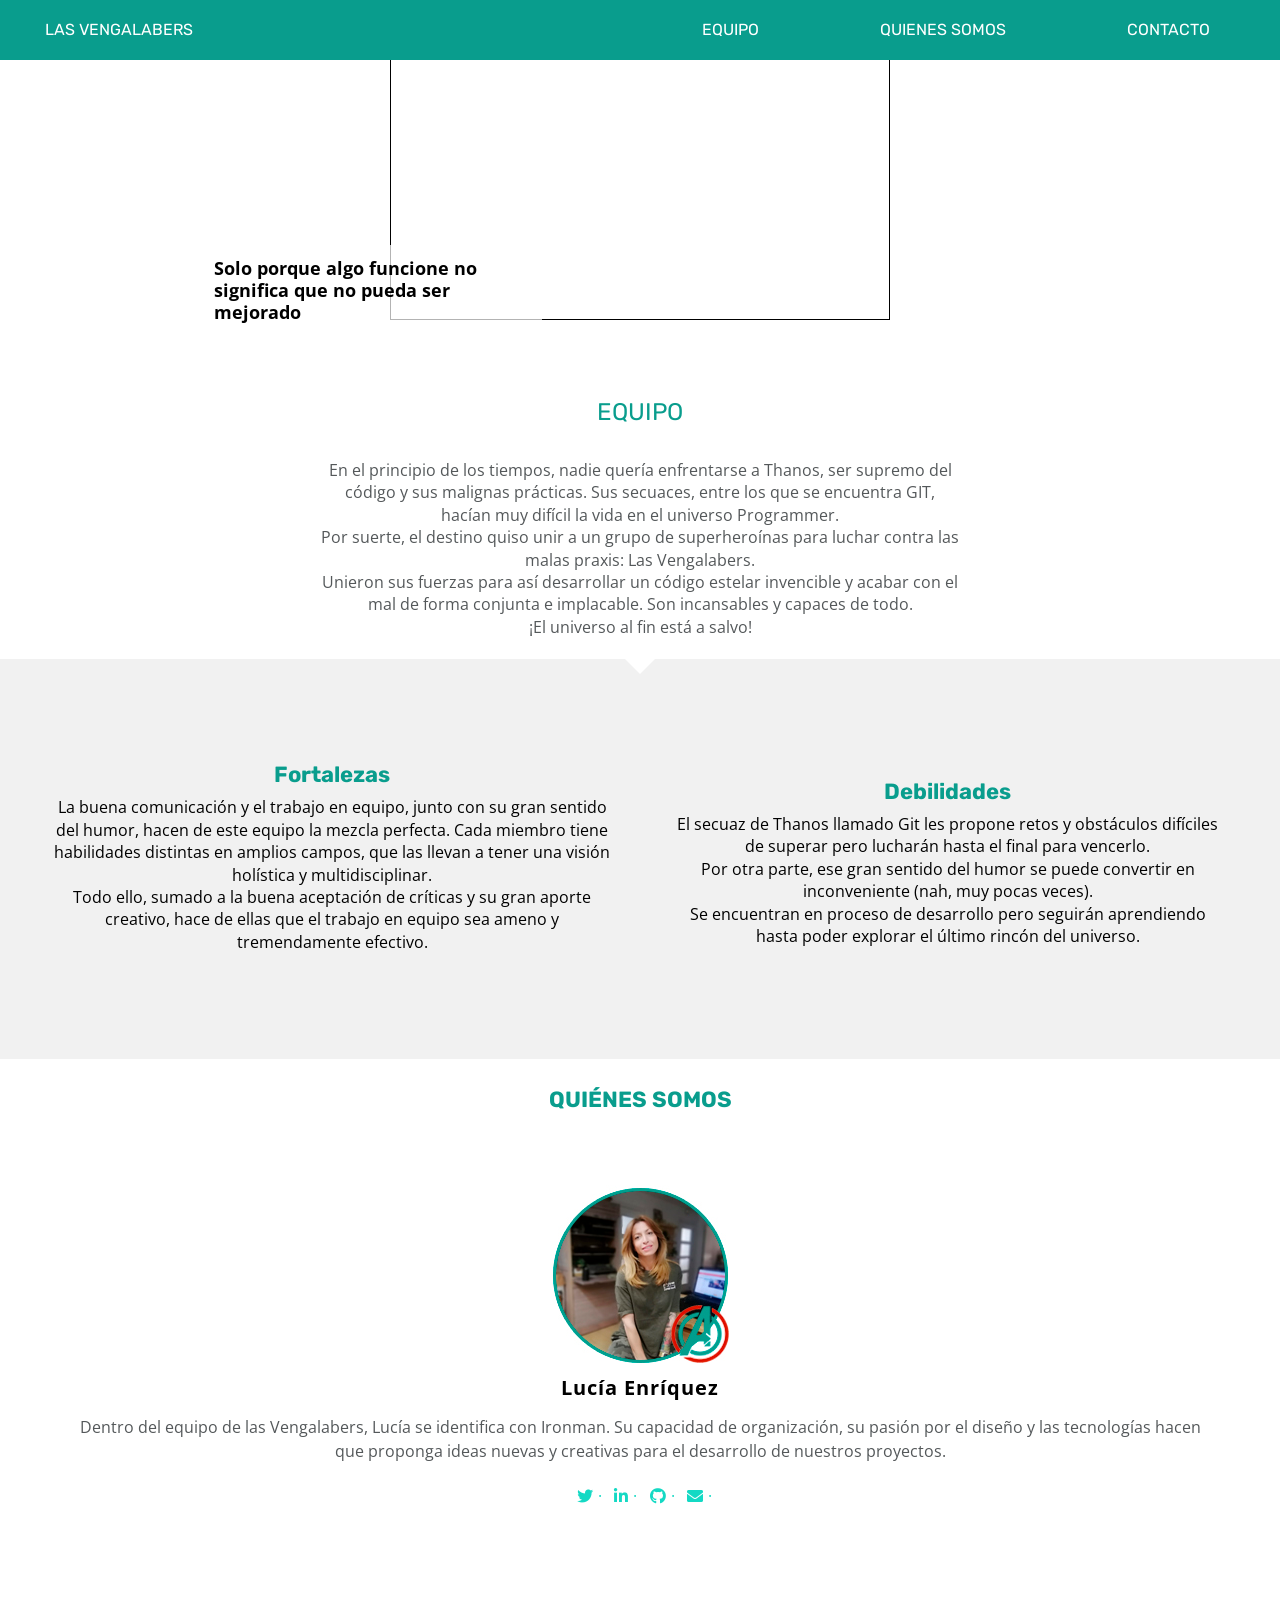
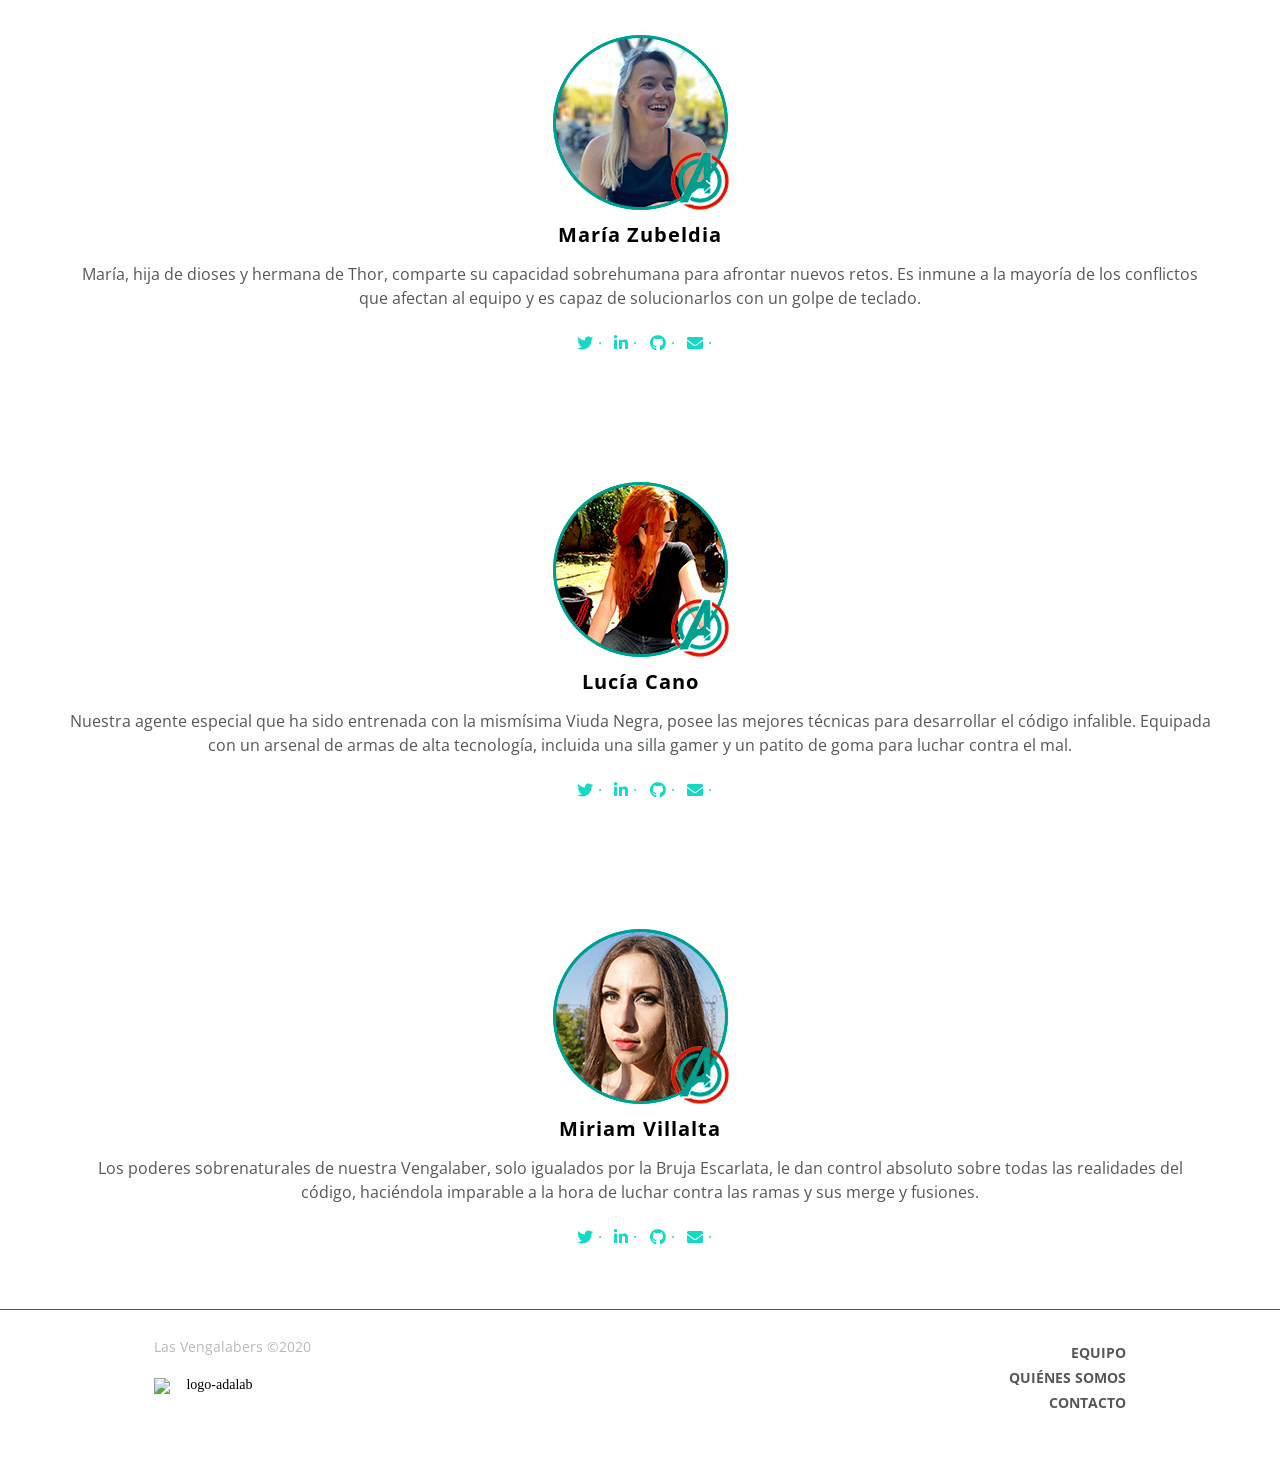
==== docs/index.html @ 9ceb6450 "add npm run docs with updates text strenghts section" ====
<!DOCTYPE html>
<html lang="en">
  <head>
    <meta charset="UTF-8" />
    <meta http-equiv="X-UA-Compatible" content="IE=edge" />
    <meta name="viewport" content="width=device-width, initial-scale=1.0" />
    <link  rel="stylesheet" href="https://cdnjs.cloudflare.com/ajax/libs/font-awesome/5.15.3/css/all.min.css" crossorigin="anonymous" ></link>
    <link rel="preconnect" href="https://fonts.gstatic.com">
    <link rel="preconnect" href="https://fonts.gstatic.com">
    <link href="https://fonts.googleapis.com/css2?family=Open+Sans:wght@300&family=Rubik:wght@500&display=swap" rel="stylesheet">
    <link rel="stylesheet" href="./assets/css/main.css">
    <title>Proyecto team 5</title>
  </head>
  <body>
    <header class="header">
      <div class="header-name">
        <h1>las vengalabers</h1>
      </div>

      <nav class="menu">
        <a class="header-link" href="#adalabers">equipo</a>
        <a class="header-link" href="#woareus">quienes somos</a>
        <a class="header-link" href="./more-info.html">contacto</a>
      </nav>
    </header>

    <main class="main-container">
        <section>
          <section id="container">
              <div class="container imagebox">
                <img src="" alt="">imagen-vengalavers</img>
              </div>
              
              <div class="container slogan">
                Solo porque algo funcione no significa que no pueda ser mejorado 
              </div>
            </section>
        </section>

        <section>
          <section id="adalabers">
              <div class="team__title">
                <h2>equipo</h2>
                </div>

                  <div class="team__text">
                  <p>En el principio de los tiempos, nadie quería enfrentarse a Thanos, ser supremo del código y sus malignas prácticas. Sus secuaces, entre los que se encuentra GIT, hacían muy difícil la vida en el universo Programmer.</p>
                    Por suerte, el destino quiso unir a un grupo de superheroínas para luchar contra las malas praxis: Las Vengalabers.
                    <p>
                      Unieron sus fuerzas para así desarrollar un código estelar invencible y acabar con el mal de forma conjunta e implacable. Son incansables y capaces de todo.</p>
                      <p>¡El universo al fin está a salvo!</p>
                    
                  
              </div>
          </section>
        </section>
        
        <section>
          <section class="strenghts-container">
              <div class="triangle"></div>
              <div class="strenghts-wrapper">
                  <h3 class="strenghts-font-style">Fortalezas</h3>
                    <p class="strenghts-wrapper--item">La buena comunicación y el trabajo en equipo, junto con su gran sentido del humor, hacen de este equipo la mezcla perfecta. Cada miembro tiene habilidades distintas en amplios campos, que las llevan a tener una visión holística y multidisciplinar.</p>
                    <p class="strenghts-wrapper--item" >Todo ello, sumado a la buena aceptación de críticas y su gran aporte creativo, hace de ellas que el trabajo en equipo sea ameno y tremendamente efectivo.</p>
              </div>

              <div class="weaknesses-wrapper">
                  <h3 class="strenghts-font-style">Debilidades</h3>
                  <p class="strenghts-wrapper--item">El secuaz de Thanos llamado Git les propone retos y obstáculos difíciles de superar pero lucharán hasta el final para vencerlo.
                  <p class="strenghts-wrapper--item">Por otra parte, ese gran sentido del humor se puede convertir en inconveniente (nah, muy pocas veces).</p>
                  <p class="strenghts-wrapper--item">Se encuentran en proceso de desarrollo pero seguirán aprendiendo hasta poder explorar el último rincón del universo.</p>
              </div>
            </section>
        </section>
          
        <section>
          <section>
              <div class="aboutus" id="woareus">
                <div class="title">QUIÉNES SOMOS</div>
                
                <article class="profile">
                <img src="assets/images/lucy.jpg" alt="foto lucia enriquez">
                <h3 class="name">Lucía Enríquez</h3>
                <p class="bio">Dentro del equipo de las Vengalabers, Lucía se identifica con Ironman. Su capacidad de organización, su pasión por el diseño y las tecnologías hacen que proponga ideas nuevas y creativas para el desarrollo de nuestros proyectos. </p>
                 <div class="icons">
                    <a href="URL DESTINO" title="perfil github" target="_blank">
                    <i class="fab fa-twitter" ></i></a>
                    <a href="URL DESTINO"><i class="fab fa-linkedin-in"></i></a>
                    <a href="URL DESTINO"><i class="fab fa-github"></i></a>
                    <a href="URL DESTINO"><i class="fas fa-envelope"></i></a>
                  </div>
                </div>
                </article>
                
                <article class="profile">
                  <img src="assets/images/maria.jpg" alt="foto Maria Zubeldia">
                  <h3 class="name">María Zubeldia</h3>
                  <p class="bio">María, hija de dioses y hermana de Thor, comparte su capacidad sobrehumana para afrontar nuevos retos. Es inmune a la mayoría de los conflictos que afectan al equipo y es capaz de solucionarlos con un golpe de teclado. </p>
                    <div class="icons">
                      <a href="URL DESTINO"><i class="fab fa-twitter"></i></a>
                      <a href="URL DESTINO"><i class="fab fa-linkedin-in"></i></a>
                      <a href="URL DESTINO"><i class="fab fa-github"></i></a>
                      <a href="URL DESTINO"><i class="fas fa-envelope"></i></a>
                    </div>
                  </div>
                  </article>
                
                <article class="profile">
                  <img src="assets/images/lucia.jpg" alt="foto Lucía Cano">
                  <h3 class="name">Lucía Cano</h3>
                  <p class="bio">Nuestra agente especial que ha sido entrenada con la mismísima Viuda Negra, posee las mejores técnicas para desarrollar el código infalible. Equipada con un arsenal de armas de alta tecnología, incluida una silla gamer y un patito de goma para luchar contra el mal. </p>
                  <div class="icons">
                    <a href="URL DESTINO"><i class="fab fa-twitter" -color: #14d9c4;></i></a>
                    <a href="URL DESTINO"><i class="fab fa-linkedin-in"></i></a>
                    <a href="URL DESTINO"><i class="fab fa-github"></i></a>
                    <a href="URL DESTINO"><i class="fas fa-envelope"></i></a>
                  </div>
                </div>
                </article>
                            
                  <article class=" profile">
                    <img src="assets/images/Miriam.jpg" alt="foto Miriam Villalta">
                    <h3 class="name">Miriam Villalta</h3>
                    <p class="bio">Los poderes sobrenaturales de nuestra Vengalaber, solo igualados por la Bruja Escarlata, le dan control absoluto sobre todas las realidades del código, haciéndola imparable a la hora de luchar contra las ramas y sus merge y fusiones. </p>
                    <div class="icons">
                      <a href="URL DESTINO"><i class="fab fa-twitter link"></i></a>
                      <a href="URL DESTINO"><i class="fab fa-linkedin-in link"></i></a>
                      <a href="URL DESTINO"><i class="fab fa-github link"></i></a>
                      <a href="URL DESTINO"><i class="fas fa-envelope link"></i></a>
                    </div>
                    </article>
                  </div>
                </article>

            </section>
        </section>
          
          
          </main>
    <footer class="footer">
        <section class="footer-container">
        <div class="footer-copy">
          <p> Las Vengalabers &copy;2020</p>
        </div>
          <ul class="footer-list">
            <li><a class="link" href="#adalabers">Equipo</a> </li>
            <li><a class="link" href="#woareus">Quiénes somos</a> </li>
            <li><a class="link" href="./more-info.html">Contacto</a></li> 
          </ul>
        <img src="https://github.com/Adalab/project-promo-x-module-1-team-profes/blob/main/logo-adalab.png?raw=true" alt="logo-adalab" class="footer-img"></img>
        </section>
    </footer>       
  </body>
</html>
---- docs/assets/css/main.css ----
html,body,div,span,applet,object,iframe,h1,h2,h3,h4,h5,h6,p,blockquote,pre,a,abbr,acronym,address,big,cite,code,del,dfn,em,img,ins,kbd,q,s,samp,small,strike,strong,sub,sup,tt,var,b,u,i,center,dl,dt,dd,ol,ul,li,fieldset,form,label,legend,table,caption,tbody,tfoot,thead,tr,th,td,article,aside,canvas,details,embed,figure,figcaption,footer,header,hgroup,menu,nav,output,ruby,section,summary,time,mark,audio,video{margin:0;padding:0;border:0;font-size:100%;font:inherit;vertical-align:baseline}article,aside,details,figcaption,figure,footer,header,hgroup,menu,nav,section{display:block}body{line-height:1}ol,ul{list-style:none}blockquote,q{quotes:none}blockquote:before,blockquote:after,q:before,q:after{content:"";content:none}table{border-collapse:collapse;border-spacing:0}*{box-sizing:border-box}body{max-width:100vw}html{scroll-behavior:smooth}body{max-width:100vw}input{-webkit-appearance:none;-moz-appearance:none;appearance:none}.code{font-size:16px;background:#d8d8d8;padding:0 5px;border-radius:5px}.link__adalab:hover{background-color:#099d8d;color:#fff}.link__github:hover{background-color:#CCC;color:#000}.header{position:fixed;width:100vw;z-index:2;display:flex;flex-direction:column;align-items:center}.header .header-name{height:60px;width:100%;background-color:#099d8d;color:#fff;text-transform:uppercase;display:flex;justify-content:center;align-items:center;font-family:"Rubik",sans-serif}.header .menu{height:45px;background-color:#14d9c4;width:100%;display:flex;align-items:center;justify-content:space-around;text-transform:uppercase}.menu .header-link{text-decoration:none;color:#fff;font-family:"Rubik",sans-serif}@media (min-width: 768px){.header{position:fixed;z-index:2;display:flex;flex-direction:row;align-items:center;justify-content:space-between;width:100vw;background-color:#099d8d;height:60px}.header .header-name{padding-left:45px;text-align:left;display:flex;justify-content:left}.header .menu{background-color:#099d8d;height:60px;display:flex;justify-content:space-around;padding:right 26px}.menu .header-link{padding-right:19px}}#container{box-sizing:content-box;display:flex;justify-content:center;align-items:center;flex-direction:column;width:100%;margin-bottom:60px}.imagebox{box-sizing:border-box;height:320px;width:500px;border:solid 1.5px black}.slogan{width:340px;height:75px;background-color:#ffffff;font-family:"Open Sans",sans-serif;position:absolute;transform:translateY(165px);padding:0.75rem;font-weight:bold;font-size:18px;line-height:1.4rem}@media all and (min-width: 768px){.slogan{transform:translate(-138px, 122px);background-color:#fff;background-color:rgba(255,255,255,0.7)}}@media all and (min-width: 1000px){.slogan{transform:translate(-268px, 122px)}}#adalabers{box-sizing:border-box;display:flex;flex-direction:column;justify-content:center;align-items:center;padding-top:20px}.team__title{box-sizing:border-box;font-family:"Rubik",sans-serif;text-transform:uppercase;color:#14d9c4;text-align:center;font-size:1.5rem}@media all and (min-width: 768px){.team__title{color:#099d8d}}.team__text{box-sizing:border-box;background-color:#fff;text-align:center;font-family:"Open Sans",sans-serif;margin:15px;margin-bottom:20px;padding:20px;line-height:1.4rem;color:#54585a}@media all and (min-width: 768px){.team__text{width:678px;height:168px}}@media all and (min-width: 1000px){.team__text{width:678px;height:200px}}.strenghts-container{box-sizing:border-box;font-family:"Open Sans",sans-serif;color:#000;background-color:#f1f1f1;line-height:1.4rem;display:flex;flex-direction:column;justify-content:space-evenly;text-align:center;position:relative;padding-left:12%;padding-right:12%;padding-top:1.8rem;padding-bottom:2.8rem}.strenghts-container .triangle{display:flex;justify-content:center;align-self:center;position:absolute;top:0;border-left:15px solid transparent;border-right:15px solid transparent;border-top:15px solid white}.strenghts-container .strenghts-wrapper{display:flex;flex-direction:column;margin-bottom:30px}.strenghts-container .strenghts-font-style{font-family:"Rubik",sans-serif;color:#099d8d;line-height:1.4rem;font-weight:bold;font-size:22px;padding:0.625rem}.strenghts-container .weaknesses-wrapper{box-sizing:border-box;display:flex;flex-direction:column}@media (min-width: 768px){.strenghts-container{flex-direction:row;justify-content:space-evenly;align-items:center;padding:1rem;height:20.81rem}.strenghts-wrapper{width:45%;margin:1.2rem}.weaknesses-wrapper{width:45%;margin:1.2rem}}@media (min-width: 1200px){.strenghts-container{height:25rem}}a{color:#14d9c4}.aboutus{text-align:center;padding-top:30px}.title{font-family:"Rubik",sans-serif;color:#099d8d;font-weight:bold;font-size:22px;padding-bottom:10px}.name{font-family:"Open Sans",sans-serif;font-size:20px;line-height:2.25;letter-spacing:1px;text-align:center;color:black;font-weight:bold}.icons{padding-top:20px;width:127px;display:flex;justify-content:space-between}.bio{padding:30px, 15px, 45px;font-family:"Open Sans",sans-serif;font-size:16px;line-height:1.5;letter-spacing:normal;text-align:center;color:#54585a;margin:5px}.profile{display:flex;flex-direction:column;justify-content:space-evenly;text-align:center;font-family:"Open Sans",sans-serif;padding:5%;position:relative;align-items:center}.icons :link:after{content:".";position:absolute;margin-left:5px;margin-top:-5px}.footer{border-top:solid 1px;border-color:#54585a;margin-top:45px}.footer-container{margin-top:30px;text-align:center}.footer-container .footer-copy{margin:20px auto;color:#b8b8b9;font-family:"Open Sans",sans-serif}.footer-container .footer-list{text-transform:uppercase;margin-top:20px auto}.footer-list .link{text-decoration:none;text-align:center;color:#54585a;font-family:"Open Sans",sans-serif;line-height:1.43;font-weight:bold}.footer-container .footer-img{max-width:115.9px;max-height:45px;margin-top:30px}@media (min-width: 768px){.footer{height:166px;margin-top:0px;padding-bottom:60px;padding-left:12%;padding-right:12%}.footer-container{display:grid;grid-template-columns:1fr 1fr;grid-template-rows:1fr 1fr}.footer-container .footer-copy{grid-column:1/2;grid-row:1/2;text-align:start;margin:0px;padding:0px}.footer-container .footer-list{grid-column:2/3;grid-row:1/3;align-items:center;text-align:end;padding-left:50%}.footer-list .link{line-height:1.6}.footer-container .footer-img{grid-column:1/2;grid-row:2/2;margin:0}}@media (min-width: 1200px){.footer-container{font-size:14px}.footer-list .link{line-height:1.8}}
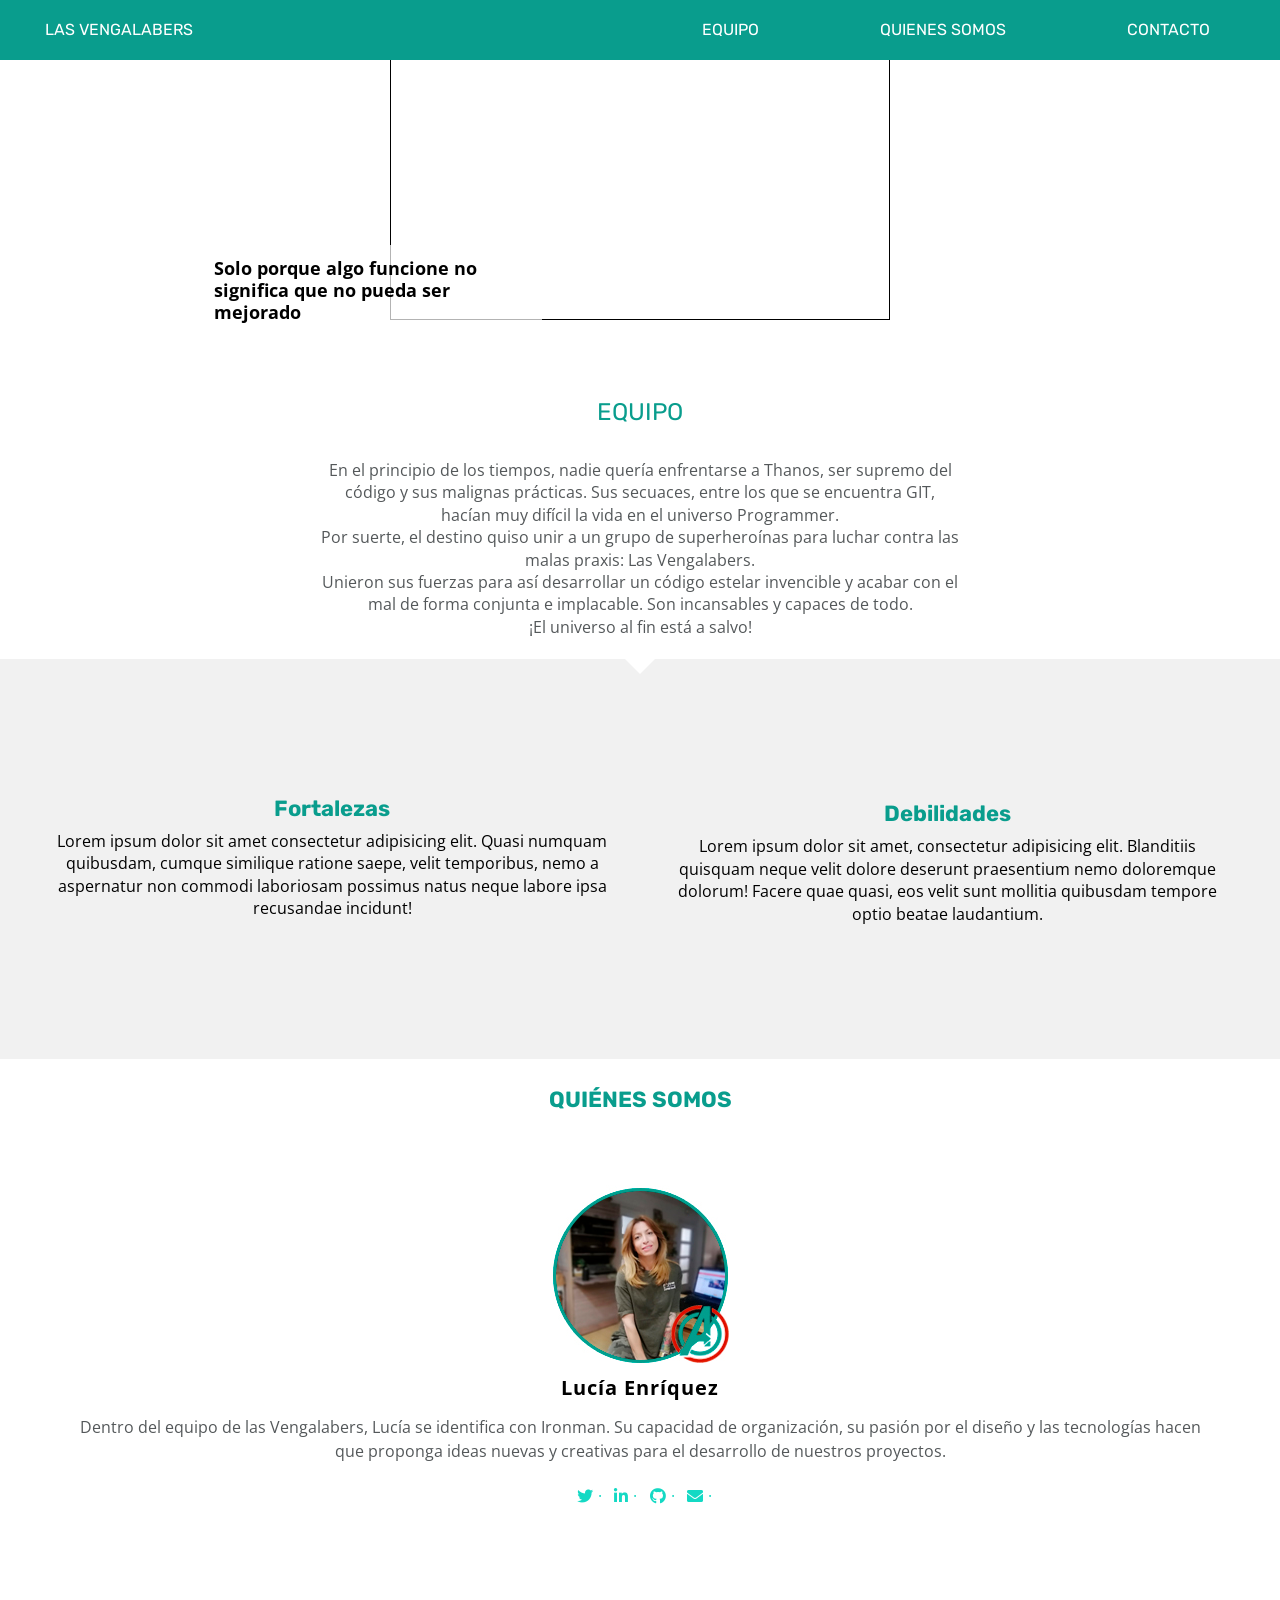
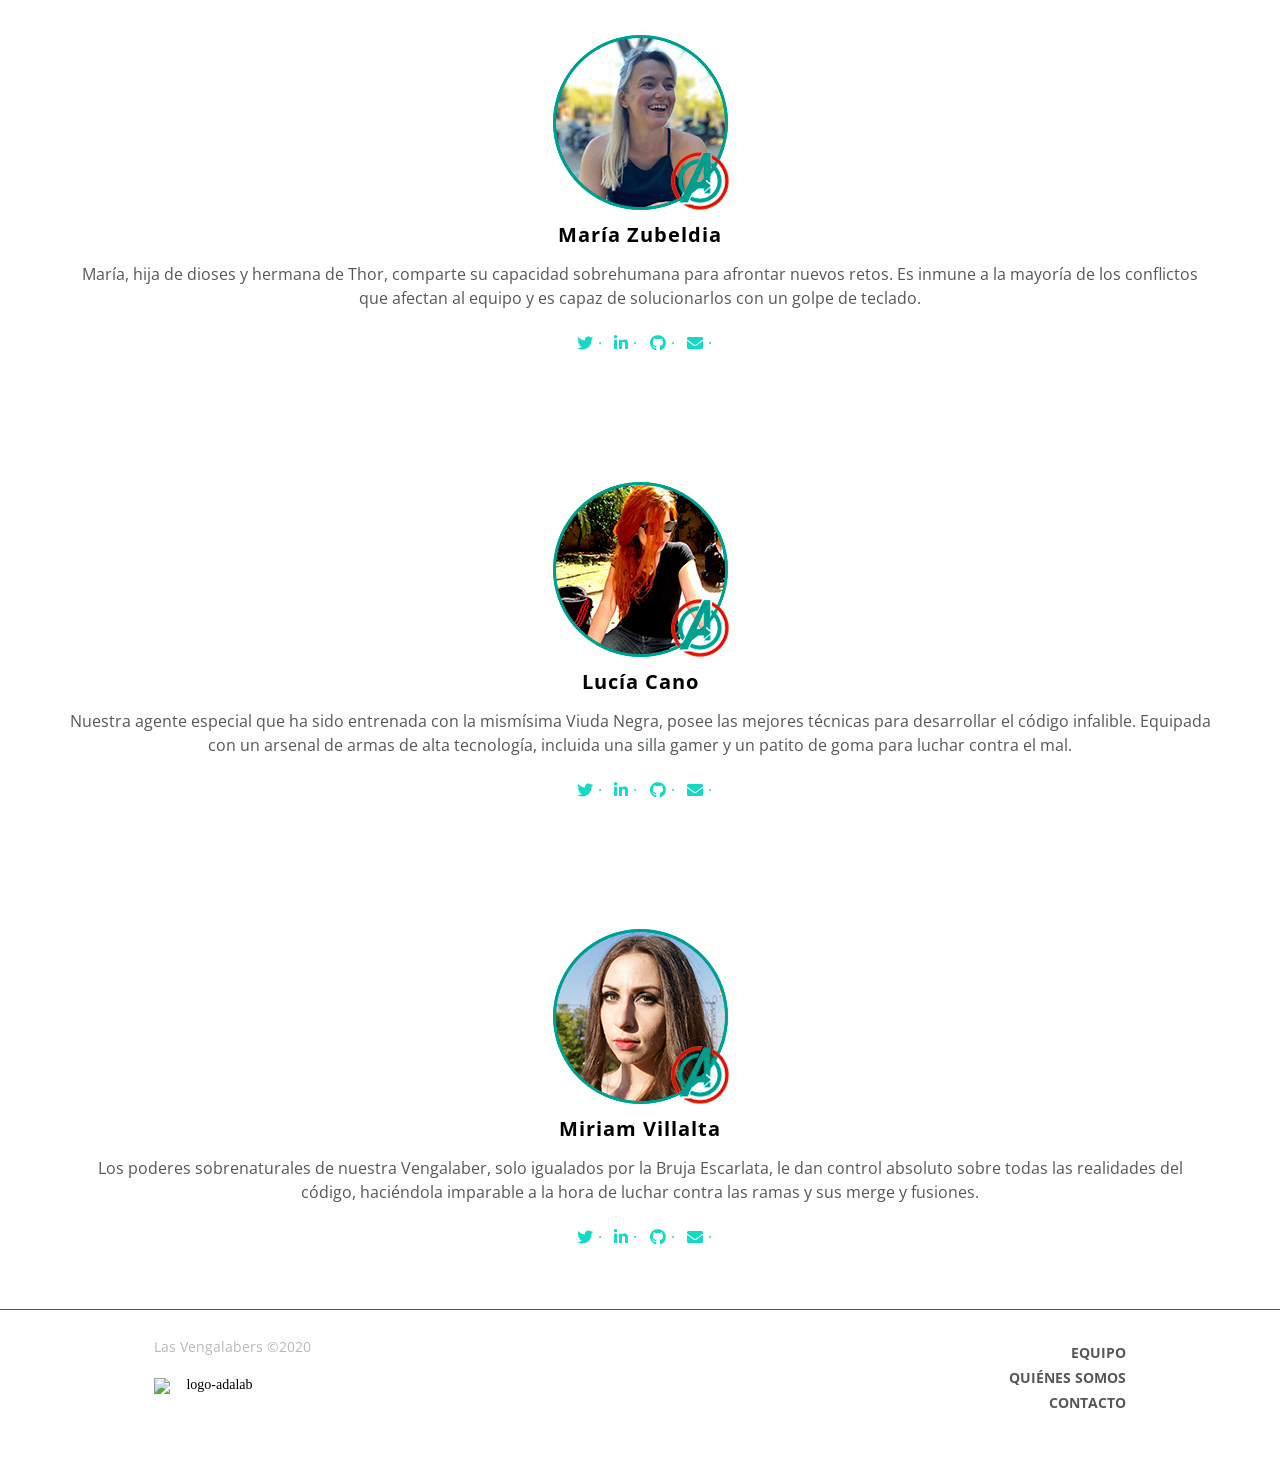
==== commit e26a7576: "fix menu paddinng" ====
--- a/docs/index.html
+++ b/docs/index.html
@@ -60,15 +60,12 @@
               <div class="triangle"></div>
               <div class="strenghts-wrapper">
                   <h3 class="strenghts-font-style">Fortalezas</h3>
-                    <p class="strenghts-wrapper--item">La buena comunicación y el trabajo en equipo, junto con su gran sentido del humor, hacen de este equipo la mezcla perfecta. Cada miembro tiene habilidades distintas en amplios campos, que las llevan a tener una visión holística y multidisciplinar.</p>
-                    <p class="strenghts-wrapper--item" >Todo ello, sumado a la buena aceptación de críticas y su gran aporte creativo, hace de ellas que el trabajo en equipo sea ameno y tremendamente efectivo.</p>
+                    <p>Lorem ipsum dolor sit amet consectetur adipisicing elit. Quasi numquam quibusdam, cumque similique ratione saepe, velit temporibus, nemo a aspernatur non commodi laboriosam possimus natus neque labore ipsa recusandae incidunt!</p>
               </div>
 
               <div class="weaknesses-wrapper">
                   <h3 class="strenghts-font-style">Debilidades</h3>
-                  <p class="strenghts-wrapper--item">El secuaz de Thanos llamado Git les propone retos y obstáculos difíciles de superar pero lucharán hasta el final para vencerlo.
-                  <p class="strenghts-wrapper--item">Por otra parte, ese gran sentido del humor se puede convertir en inconveniente (nah, muy pocas veces).</p>
-                  <p class="strenghts-wrapper--item">Se encuentran en proceso de desarrollo pero seguirán aprendiendo hasta poder explorar el último rincón del universo.</p>
+                  <p>Lorem ipsum dolor sit amet, consectetur adipisicing elit. Blanditiis quisquam neque velit dolore deserunt praesentium nemo doloremque dolorum! Facere quae quasi, eos velit sunt mollitia quibusdam tempore optio beatae laudantium.</p>
               </div>
             </section>
         </section>
--- a/docs/assets/css/main.css
+++ b/docs/assets/css/main.css
@@ -1 +1 @@
-html,body,div,span,applet,object,iframe,h1,h2,h3,h4,h5,h6,p,blockquote,pre,a,abbr,acronym,address,big,cite,code,del,dfn,em,img,ins,kbd,q,s,samp,small,strike,strong,sub,sup,tt,var,b,u,i,center,dl,dt,dd,ol,ul,li,fieldset,form,label,legend,table,caption,tbody,tfoot,thead,tr,th,td,article,aside,canvas,details,embed,figure,figcaption,footer,header,hgroup,menu,nav,output,ruby,section,summary,time,mark,audio,video{margin:0;padding:0;border:0;font-size:100%;font:inherit;vertical-align:baseline}article,aside,details,figcaption,figure,footer,header,hgroup,menu,nav,section{display:block}body{line-height:1}ol,ul{list-style:none}blockquote,q{quotes:none}blockquote:before,blockquote:after,q:before,q:after{content:"";content:none}table{border-collapse:collapse;border-spacing:0}*{box-sizing:border-box}body{max-width:100vw}html{scroll-behavior:smooth}body{max-width:100vw}input{-webkit-appearance:none;-moz-appearance:none;appearance:none}.code{font-size:16px;background:#d8d8d8;padding:0 5px;border-radius:5px}.link__adalab:hover{background-color:#099d8d;color:#fff}.link__github:hover{background-color:#CCC;color:#000}.header{position:fixed;width:100vw;z-index:2;display:flex;flex-direction:column;align-items:center}.header .header-name{height:60px;width:100%;background-color:#099d8d;color:#fff;text-transform:uppercase;display:flex;justify-content:center;align-items:center;font-family:"Rubik",sans-serif}.header .menu{height:45px;background-color:#14d9c4;width:100%;display:flex;align-items:center;justify-content:space-around;text-transform:uppercase}.menu .header-link{text-decoration:none;color:#fff;font-family:"Rubik",sans-serif}@media (min-width: 768px){.header{position:fixed;z-index:2;display:flex;flex-direction:row;align-items:center;justify-content:space-between;width:100vw;background-color:#099d8d;height:60px}.header .header-name{padding-left:45px;text-align:left;display:flex;justify-content:left}.header .menu{background-color:#099d8d;height:60px;display:flex;justify-content:space-around;padding:right 26px}.menu .header-link{padding-right:19px}}#container{box-sizing:content-box;display:flex;justify-content:center;align-items:center;flex-direction:column;width:100%;margin-bottom:60px}.imagebox{box-sizing:border-box;height:320px;width:500px;border:solid 1.5px black}.slogan{width:340px;height:75px;background-color:#ffffff;font-family:"Open Sans",sans-serif;position:absolute;transform:translateY(165px);padding:0.75rem;font-weight:bold;font-size:18px;line-height:1.4rem}@media all and (min-width: 768px){.slogan{transform:translate(-138px, 122px);background-color:#fff;background-color:rgba(255,255,255,0.7)}}@media all and (min-width: 1000px){.slogan{transform:translate(-268px, 122px)}}#adalabers{box-sizing:border-box;display:flex;flex-direction:column;justify-content:center;align-items:center;padding-top:20px}.team__title{box-sizing:border-box;font-family:"Rubik",sans-serif;text-transform:uppercase;color:#14d9c4;text-align:center;font-size:1.5rem}@media all and (min-width: 768px){.team__title{color:#099d8d}}.team__text{box-sizing:border-box;background-color:#fff;text-align:center;font-family:"Open Sans",sans-serif;margin:15px;margin-bottom:20px;padding:20px;line-height:1.4rem;color:#54585a}@media all and (min-width: 768px){.team__text{width:678px;height:168px}}@media all and (min-width: 1000px){.team__text{width:678px;height:200px}}.strenghts-container{box-sizing:border-box;font-family:"Open Sans",sans-serif;color:#000;background-color:#f1f1f1;line-height:1.4rem;display:flex;flex-direction:column;justify-content:space-evenly;text-align:center;position:relative;padding-left:12%;padding-right:12%;padding-top:1.8rem;padding-bottom:2.8rem}.strenghts-container .triangle{display:flex;justify-content:center;align-self:center;position:absolute;top:0;border-left:15px solid transparent;border-right:15px solid transparent;border-top:15px solid white}.strenghts-container .strenghts-wrapper{display:flex;flex-direction:column;margin-bottom:30px}.strenghts-container .strenghts-font-style{font-family:"Rubik",sans-serif;color:#099d8d;line-height:1.4rem;font-weight:bold;font-size:22px;padding:0.625rem}.strenghts-container .weaknesses-wrapper{box-sizing:border-box;display:flex;flex-direction:column}@media (min-width: 768px){.strenghts-container{flex-direction:row;justify-content:space-evenly;align-items:center;padding:1rem;height:20.81rem}.strenghts-wrapper{width:45%;margin:1.2rem}.weaknesses-wrapper{width:45%;margin:1.2rem}}@media (min-width: 1200px){.strenghts-container{height:25rem}}a{color:#14d9c4}.aboutus{text-align:center;padding-top:30px}.title{font-family:"Rubik",sans-serif;color:#099d8d;font-weight:bold;font-size:22px;padding-bottom:10px}.name{font-family:"Open Sans",sans-serif;font-size:20px;line-height:2.25;letter-spacing:1px;text-align:center;color:black;font-weight:bold}.icons{padding-top:20px;width:127px;display:flex;justify-content:space-between}.bio{padding:30px, 15px, 45px;font-family:"Open Sans",sans-serif;font-size:16px;line-height:1.5;letter-spacing:normal;text-align:center;color:#54585a;margin:5px}.profile{display:flex;flex-direction:column;justify-content:space-evenly;text-align:center;font-family:"Open Sans",sans-serif;padding:5%;position:relative;align-items:center}.icons :link:after{content:".";position:absolute;margin-left:5px;margin-top:-5px}.footer{border-top:solid 1px;border-color:#54585a;margin-top:45px}.footer-container{margin-top:30px;text-align:center}.footer-container .footer-copy{margin:20px auto;color:#b8b8b9;font-family:"Open Sans",sans-serif}.footer-container .footer-list{text-transform:uppercase;margin-top:20px auto}.footer-list .link{text-decoration:none;text-align:center;color:#54585a;font-family:"Open Sans",sans-serif;line-height:1.43;font-weight:bold}.footer-container .footer-img{max-width:115.9px;max-height:45px;margin-top:30px}@media (min-width: 768px){.footer{height:166px;margin-top:0px;padding-bottom:60px;padding-left:12%;padding-right:12%}.footer-container{display:grid;grid-template-columns:1fr 1fr;grid-template-rows:1fr 1fr}.footer-container .footer-copy{grid-column:1/2;grid-row:1/2;text-align:start;margin:0px;padding:0px}.footer-container .footer-list{grid-column:2/3;grid-row:1/3;align-items:center;text-align:end;padding-left:50%}.footer-list .link{line-height:1.6}.footer-container .footer-img{grid-column:1/2;grid-row:2/2;margin:0}}@media (min-width: 1200px){.footer-container{font-size:14px}.footer-list .link{line-height:1.8}}
+html,body,div,span,applet,object,iframe,h1,h2,h3,h4,h5,h6,p,blockquote,pre,a,abbr,acronym,address,big,cite,code,del,dfn,em,img,ins,kbd,q,s,samp,small,strike,strong,sub,sup,tt,var,b,u,i,center,dl,dt,dd,ol,ul,li,fieldset,form,label,legend,table,caption,tbody,tfoot,thead,tr,th,td,article,aside,canvas,details,embed,figure,figcaption,footer,header,hgroup,menu,nav,output,ruby,section,summary,time,mark,audio,video{margin:0;padding:0;border:0;font-size:100%;font:inherit;vertical-align:baseline}article,aside,details,figcaption,figure,footer,header,hgroup,menu,nav,section{display:block}body{line-height:1}ol,ul{list-style:none}blockquote,q{quotes:none}blockquote:before,blockquote:after,q:before,q:after{content:"";content:none}table{border-collapse:collapse;border-spacing:0}*{box-sizing:border-box}body{max-width:100vw}html{scroll-behavior:smooth}body{max-width:100vw}input{-webkit-appearance:none;-moz-appearance:none;appearance:none}.code{font-size:16px;background:#d8d8d8;padding:0 5px;border-radius:5px}.link__adalab:hover{background-color:#099d8d;color:#fff}.link__github:hover{background-color:#CCC;color:#000}.header{position:fixed;width:100vw;z-index:2;display:flex;flex-direction:column;align-items:center}.header .header-name{height:60px;width:100%;background-color:#099d8d;color:#fff;text-transform:uppercase;display:flex;justify-content:center;align-items:center;font-family:"Rubik",sans-serif}.header .menu{height:45px;background-color:#14d9c4;width:100%;display:flex;align-items:center;justify-content:space-around;text-transform:uppercase}.menu .header-link{text-decoration:none;color:#fff;font-family:"Rubik",sans-serif}@media (min-width: 768px){.header{position:fixed;z-index:2;display:flex;flex-direction:row;align-items:center;justify-content:space-between;width:100vw;background-color:#099d8d;height:60px}.header .header-name{padding-left:45px;text-align:left;display:flex;justify-content:left}.header .menu{background-color:#099d8d;height:60px;display:flex;justify-content:space-around;padding:right 26px}.menu .header-link{padding-right:19px}}#container{box-sizing:content-box;display:flex;justify-content:center;align-items:center;flex-direction:column;width:100%;margin-bottom:60px}.imagebox{box-sizing:border-box;height:320px;width:500px;border:solid 1.5px black}.slogan{width:340px;height:75px;background-color:#ffffff;font-family:"Open Sans",sans-serif;position:absolute;transform:translateY(165px);padding:0.75rem;font-weight:bold;font-size:18px;line-height:1.4rem}@media all and (min-width: 768px){.slogan{transform:translate(-138px, 122px);background-color:#fff;background-color:rgba(255,255,255,0.7)}}@media all and (min-width: 1000px){.slogan{transform:translate(-268px, 122px)}}#adalabers{box-sizing:border-box;display:flex;flex-direction:column;justify-content:center;align-items:center;padding-top:20px}.team__title{box-sizing:border-box;font-family:"Rubik",sans-serif;text-transform:uppercase;color:#14d9c4;text-align:center;font-size:1.5rem}@media all and (min-width: 768px){.team__title{color:#099d8d}}.team__text{box-sizing:border-box;background-color:#fff;text-align:center;font-family:"Open Sans",sans-serif;margin:15px;margin-bottom:20px;padding:20px;line-height:1.4rem;color:#54585a}@media all and (min-width: 768px){.team__text{width:678px;height:168px}}@media all and (min-width: 1000px){.team__text{width:678px;height:200px}}.strenghts-container{box-sizing:border-box;font-family:"Open Sans",sans-serif;color:#000;background-color:#f1f1f1;line-height:1.4rem;display:flex;flex-direction:column;justify-content:space-evenly;text-align:center;position:relative;padding-left:12%;padding-right:12%;padding-top:1.8rem;padding-bottom:0.9rem}.strenghts-container .triangle{display:flex;justify-content:center;align-self:center;position:absolute;top:0;border-left:15px solid transparent;border-right:15px solid transparent;border-top:15px solid white}.strenghts-container .strenghts-wrapper{display:flex;flex-direction:column;margin-bottom:30px}.strenghts-container .strenghts-font-style{font-family:"Rubik",sans-serif;color:#099d8d;line-height:1.4rem;font-weight:bold;font-size:22px;padding:0.625rem}.strenghts-container .weaknesses-wrapper{box-sizing:border-box;display:flex;flex-direction:column}@media (min-width: 768px){.strenghts-container{flex-direction:row;justify-content:space-evenly;align-items:center;padding:1rem;height:20.81rem}.strenghts-wrapper{width:45%;margin:1.2rem}.weaknesses-wrapper{width:45%;margin:1.2rem}}@media (min-width: 1200px){.strenghts-container{height:25rem}}a{color:#14d9c4}.aboutus{text-align:center;padding-top:30px}.title{font-family:"Rubik",sans-serif;color:#099d8d;font-weight:bold;font-size:22px;padding-bottom:10px}.name{font-family:"Open Sans",sans-serif;font-size:20px;line-height:2.25;letter-spacing:1px;text-align:center;color:black;font-weight:bold}.icons{padding-top:20px;width:127px;display:flex;justify-content:space-between}.bio{padding:30px, 15px, 45px;font-family:"Open Sans",sans-serif;font-size:16px;line-height:1.5;letter-spacing:normal;text-align:center;color:#54585a;margin:5px}.profile{display:flex;flex-direction:column;justify-content:space-evenly;text-align:center;font-family:"Open Sans",sans-serif;padding:5%;position:relative;align-items:center}.icons :link:after{content:".";position:absolute;margin-left:5px;margin-top:-5px}.footer{border-top:solid 1px;border-color:#54585a;margin-top:45px}.footer-container{margin-top:30px;text-align:center}.footer-container .footer-copy{margin:20px auto;color:#b8b8b9;font-family:"Open Sans",sans-serif}.footer-container .footer-list{text-transform:uppercase;margin-top:20px auto}.footer-list .link{text-decoration:none;text-align:center;color:#54585a;font-family:"Open Sans",sans-serif;line-height:1.43;font-weight:bold}.footer-container .footer-img{max-width:115.9px;max-height:45px;margin-top:30px}@media (min-width: 768px){.footer{height:166px;margin-top:0px;padding-bottom:60px;padding-left:12%;padding-right:12%}.footer-container{display:grid;grid-template-columns:1fr 1fr;grid-template-rows:1fr 1fr}.footer-container .footer-copy{grid-column:1/2;grid-row:1/2;text-align:start;margin:0px;padding:0px}.footer-container .footer-list{grid-column:2/3;grid-row:1/3;align-items:center;text-align:end;padding-left:50%}.footer-list .link{line-height:1.6}.footer-container .footer-img{grid-column:1/2;grid-row:2/2;margin:0}}@media (min-width: 1200px){.footer-container{font-size:14px}.footer-list .link{line-height:1.8}}
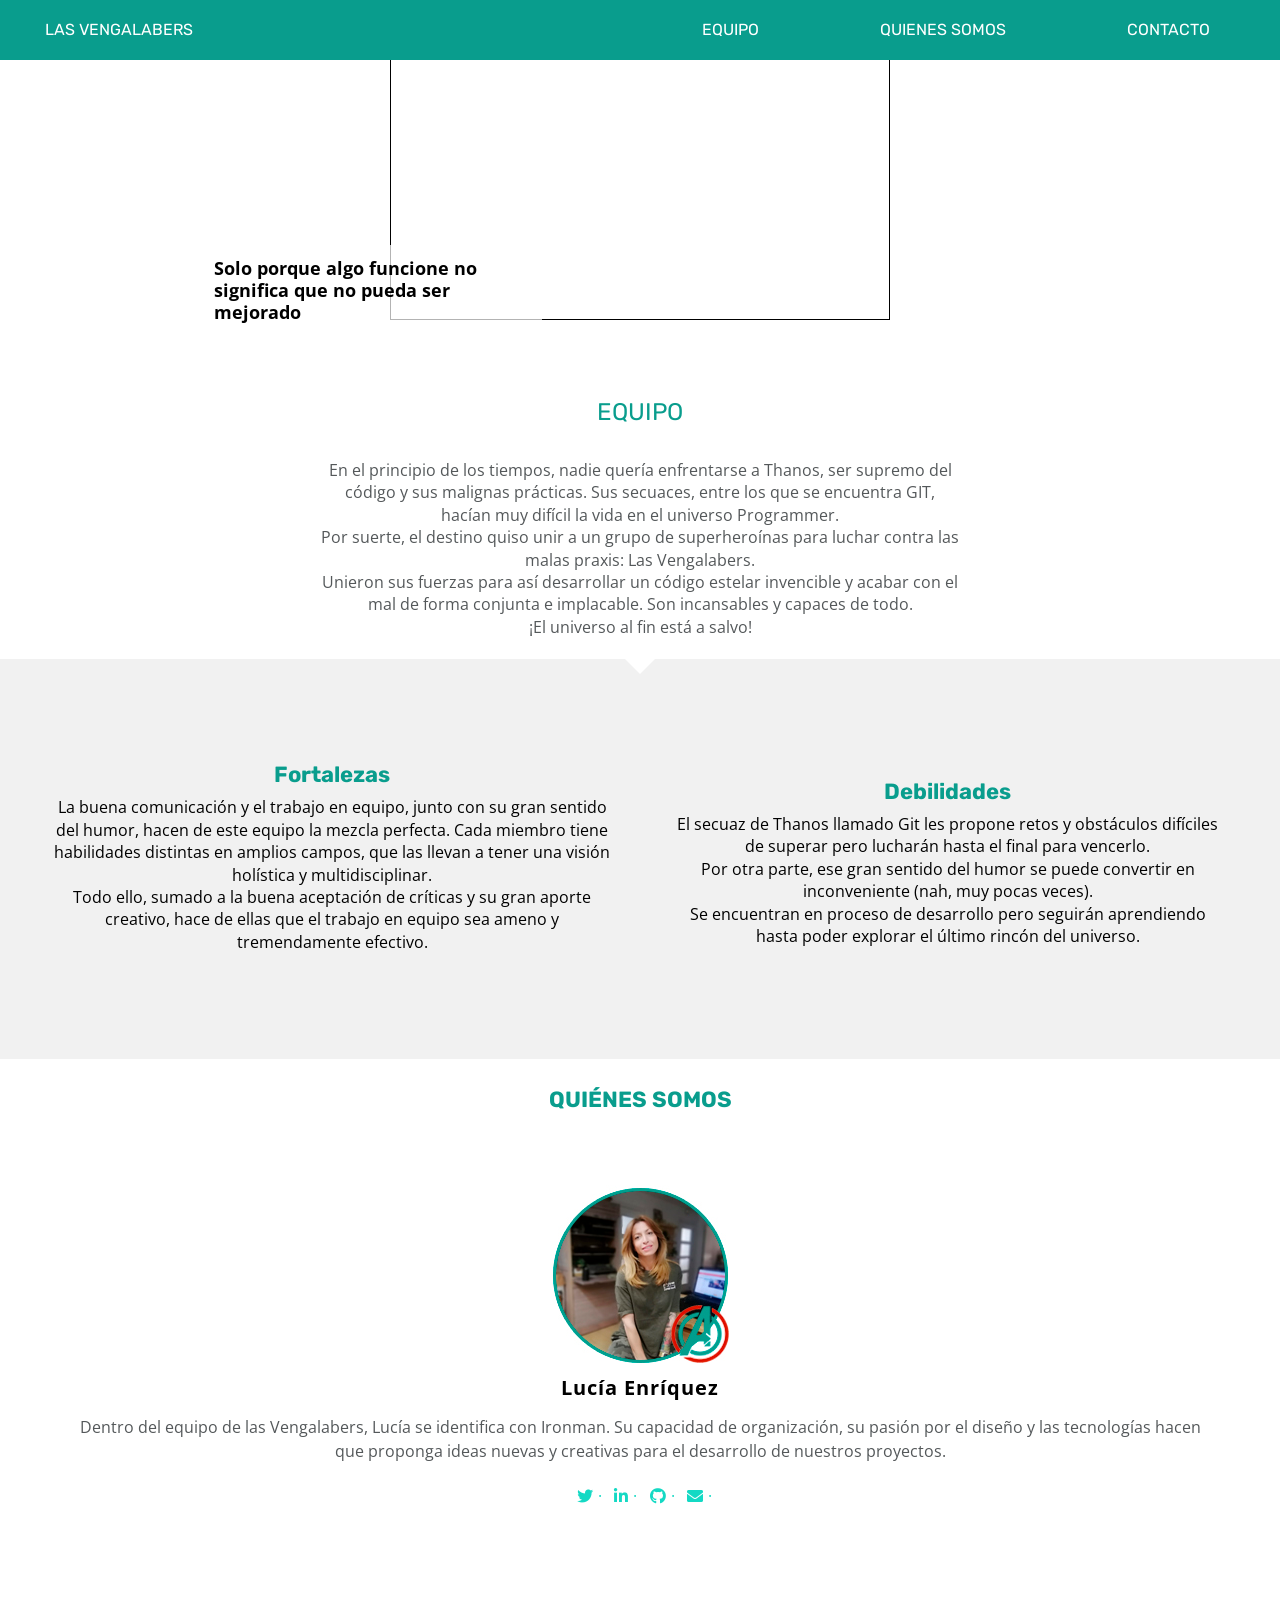
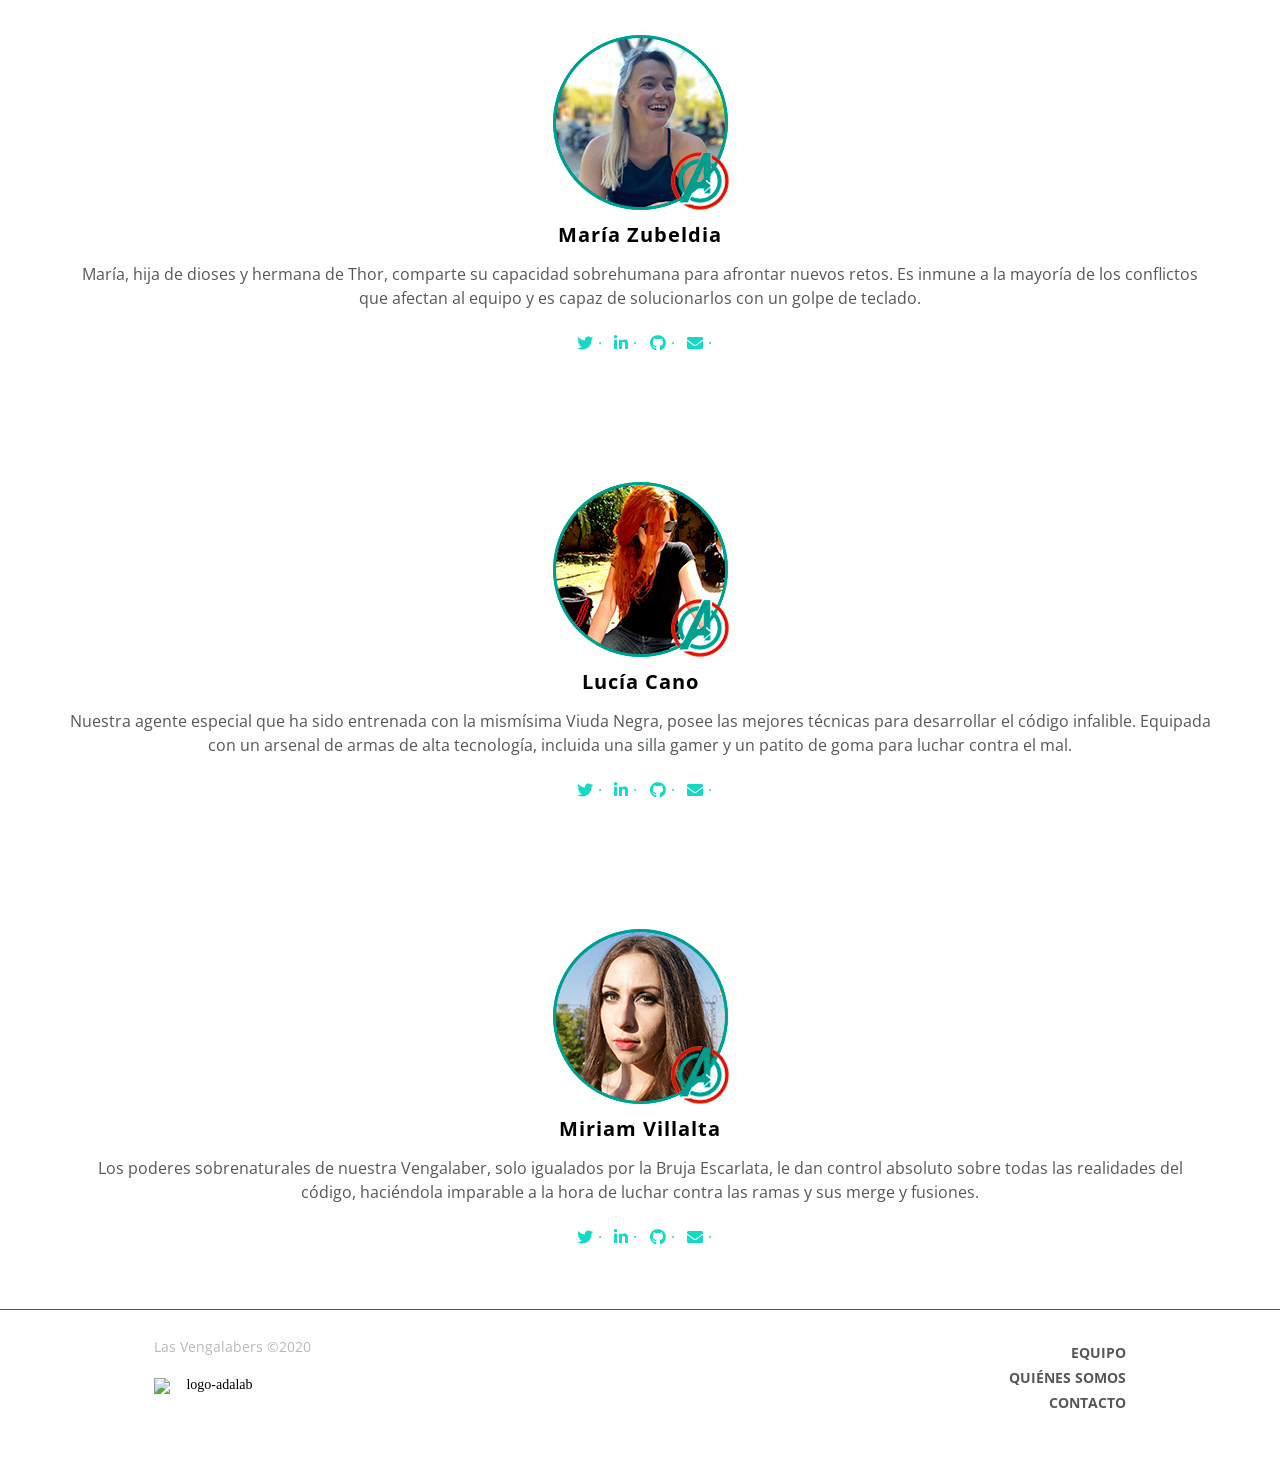
==== commit f95f9817: "fix menu paddinng" ====
--- a/docs/index.html
+++ b/docs/index.html
@@ -60,12 +60,15 @@
               <div class="triangle"></div>
               <div class="strenghts-wrapper">
                   <h3 class="strenghts-font-style">Fortalezas</h3>
-                    <p>Lorem ipsum dolor sit amet consectetur adipisicing elit. Quasi numquam quibusdam, cumque similique ratione saepe, velit temporibus, nemo a aspernatur non commodi laboriosam possimus natus neque labore ipsa recusandae incidunt!</p>
+                    <p class="strenghts-wrapper--item">La buena comunicación y el trabajo en equipo, junto con su gran sentido del humor, hacen de este equipo la mezcla perfecta. Cada miembro tiene habilidades distintas en amplios campos, que las llevan a tener una visión holística y multidisciplinar.</p>
+                    <p class="strenghts-wrapper--item" >Todo ello, sumado a la buena aceptación de críticas y su gran aporte creativo, hace de ellas que el trabajo en equipo sea ameno y tremendamente efectivo.</p>
               </div>
 
               <div class="weaknesses-wrapper">
                   <h3 class="strenghts-font-style">Debilidades</h3>
-                  <p>Lorem ipsum dolor sit amet, consectetur adipisicing elit. Blanditiis quisquam neque velit dolore deserunt praesentium nemo doloremque dolorum! Facere quae quasi, eos velit sunt mollitia quibusdam tempore optio beatae laudantium.</p>
+                  <p class="strenghts-wrapper--item">El secuaz de Thanos llamado Git les propone retos y obstáculos difíciles de superar pero lucharán hasta el final para vencerlo.
+                  <p class="strenghts-wrapper--item">Por otra parte, ese gran sentido del humor se puede convertir en inconveniente (nah, muy pocas veces).</p>
+                  <p class="strenghts-wrapper--item">Se encuentran en proceso de desarrollo pero seguirán aprendiendo hasta poder explorar el último rincón del universo.</p>
               </div>
             </section>
         </section>
--- a/docs/assets/css/main.css
+++ b/docs/assets/css/main.css
@@ -1 +1,495 @@
-html,body,div,span,applet,object,iframe,h1,h2,h3,h4,h5,h6,p,blockquote,pre,a,abbr,acronym,address,big,cite,code,del,dfn,em,img,ins,kbd,q,s,samp,small,strike,strong,sub,sup,tt,var,b,u,i,center,dl,dt,dd,ol,ul,li,fieldset,form,label,legend,table,caption,tbody,tfoot,thead,tr,th,td,article,aside,canvas,details,embed,figure,figcaption,footer,header,hgroup,menu,nav,output,ruby,section,summary,time,mark,audio,video{margin:0;padding:0;border:0;font-size:100%;font:inherit;vertical-align:baseline}article,aside,details,figcaption,figure,footer,header,hgroup,menu,nav,section{display:block}body{line-height:1}ol,ul{list-style:none}blockquote,q{quotes:none}blockquote:before,blockquote:after,q:before,q:after{content:"";content:none}table{border-collapse:collapse;border-spacing:0}*{box-sizing:border-box}body{max-width:100vw}html{scroll-behavior:smooth}body{max-width:100vw}input{-webkit-appearance:none;-moz-appearance:none;appearance:none}.code{font-size:16px;background:#d8d8d8;padding:0 5px;border-radius:5px}.link__adalab:hover{background-color:#099d8d;color:#fff}.link__github:hover{background-color:#CCC;color:#000}.header{position:fixed;width:100vw;z-index:2;display:flex;flex-direction:column;align-items:center}.header .header-name{height:60px;width:100%;background-color:#099d8d;color:#fff;text-transform:uppercase;display:flex;justify-content:center;align-items:center;font-family:"Rubik",sans-serif}.header .menu{height:45px;background-color:#14d9c4;width:100%;display:flex;align-items:center;justify-content:space-around;text-transform:uppercase}.menu .header-link{text-decoration:none;color:#fff;font-family:"Rubik",sans-serif}@media (min-width: 768px){.header{position:fixed;z-index:2;display:flex;flex-direction:row;align-items:center;justify-content:space-between;width:100vw;background-color:#099d8d;height:60px}.header .header-name{padding-left:45px;text-align:left;display:flex;justify-content:left}.header .menu{background-color:#099d8d;height:60px;display:flex;justify-content:space-around;padding:right 26px}.menu .header-link{padding-right:19px}}#container{box-sizing:content-box;display:flex;justify-content:center;align-items:center;flex-direction:column;width:100%;margin-bottom:60px}.imagebox{box-sizing:border-box;height:320px;width:500px;border:solid 1.5px black}.slogan{width:340px;height:75px;background-color:#ffffff;font-family:"Open Sans",sans-serif;position:absolute;transform:translateY(165px);padding:0.75rem;font-weight:bold;font-size:18px;line-height:1.4rem}@media all and (min-width: 768px){.slogan{transform:translate(-138px, 122px);background-color:#fff;background-color:rgba(255,255,255,0.7)}}@media all and (min-width: 1000px){.slogan{transform:translate(-268px, 122px)}}#adalabers{box-sizing:border-box;display:flex;flex-direction:column;justify-content:center;align-items:center;padding-top:20px}.team__title{box-sizing:border-box;font-family:"Rubik",sans-serif;text-transform:uppercase;color:#14d9c4;text-align:center;font-size:1.5rem}@media all and (min-width: 768px){.team__title{color:#099d8d}}.team__text{box-sizing:border-box;background-color:#fff;text-align:center;font-family:"Open Sans",sans-serif;margin:15px;margin-bottom:20px;padding:20px;line-height:1.4rem;color:#54585a}@media all and (min-width: 768px){.team__text{width:678px;height:168px}}@media all and (min-width: 1000px){.team__text{width:678px;height:200px}}.strenghts-container{box-sizing:border-box;font-family:"Open Sans",sans-serif;color:#000;background-color:#f1f1f1;line-height:1.4rem;display:flex;flex-direction:column;justify-content:space-evenly;text-align:center;position:relative;padding-left:12%;padding-right:12%;padding-top:1.8rem;padding-bottom:0.9rem}.strenghts-container .triangle{display:flex;justify-content:center;align-self:center;position:absolute;top:0;border-left:15px solid transparent;border-right:15px solid transparent;border-top:15px solid white}.strenghts-container .strenghts-wrapper{display:flex;flex-direction:column;margin-bottom:30px}.strenghts-container .strenghts-font-style{font-family:"Rubik",sans-serif;color:#099d8d;line-height:1.4rem;font-weight:bold;font-size:22px;padding:0.625rem}.strenghts-container .weaknesses-wrapper{box-sizing:border-box;display:flex;flex-direction:column}@media (min-width: 768px){.strenghts-container{flex-direction:row;justify-content:space-evenly;align-items:center;padding:1rem;height:20.81rem}.strenghts-wrapper{width:45%;margin:1.2rem}.weaknesses-wrapper{width:45%;margin:1.2rem}}@media (min-width: 1200px){.strenghts-container{height:25rem}}a{color:#14d9c4}.aboutus{text-align:center;padding-top:30px}.title{font-family:"Rubik",sans-serif;color:#099d8d;font-weight:bold;font-size:22px;padding-bottom:10px}.name{font-family:"Open Sans",sans-serif;font-size:20px;line-height:2.25;letter-spacing:1px;text-align:center;color:black;font-weight:bold}.icons{padding-top:20px;width:127px;display:flex;justify-content:space-between}.bio{padding:30px, 15px, 45px;font-family:"Open Sans",sans-serif;font-size:16px;line-height:1.5;letter-spacing:normal;text-align:center;color:#54585a;margin:5px}.profile{display:flex;flex-direction:column;justify-content:space-evenly;text-align:center;font-family:"Open Sans",sans-serif;padding:5%;position:relative;align-items:center}.icons :link:after{content:".";position:absolute;margin-left:5px;margin-top:-5px}.footer{border-top:solid 1px;border-color:#54585a;margin-top:45px}.footer-container{margin-top:30px;text-align:center}.footer-container .footer-copy{margin:20px auto;color:#b8b8b9;font-family:"Open Sans",sans-serif}.footer-container .footer-list{text-transform:uppercase;margin-top:20px auto}.footer-list .link{text-decoration:none;text-align:center;color:#54585a;font-family:"Open Sans",sans-serif;line-height:1.43;font-weight:bold}.footer-container .footer-img{max-width:115.9px;max-height:45px;margin-top:30px}@media (min-width: 768px){.footer{height:166px;margin-top:0px;padding-bottom:60px;padding-left:12%;padding-right:12%}.footer-container{display:grid;grid-template-columns:1fr 1fr;grid-template-rows:1fr 1fr}.footer-container .footer-copy{grid-column:1/2;grid-row:1/2;text-align:start;margin:0px;padding:0px}.footer-container .footer-list{grid-column:2/3;grid-row:1/3;align-items:center;text-align:end;padding-left:50%}.footer-list .link{line-height:1.6}.footer-container .footer-img{grid-column:1/2;grid-row:2/2;margin:0}}@media (min-width: 1200px){.footer-container{font-size:14px}.footer-list .link{line-height:1.8}}
+html,
+body,
+div,
+span,
+applet,
+object,
+iframe,
+h1,
+h2,
+h3,
+h4,
+h5,
+h6,
+p,
+blockquote,
+pre,
+a,
+abbr,
+acronym,
+address,
+big,
+cite,
+code,
+del,
+dfn,
+em,
+img,
+ins,
+kbd,
+q,
+s,
+samp,
+small,
+strike,
+strong,
+sub,
+sup,
+tt,
+var,
+b,
+u,
+i,
+center,
+dl,
+dt,
+dd,
+ol,
+ul,
+li,
+fieldset,
+form,
+label,
+legend,
+table,
+caption,
+tbody,
+tfoot,
+thead,
+tr,
+th,
+td,
+article,
+aside,
+canvas,
+details,
+embed,
+figure,
+figcaption,
+footer,
+header,
+hgroup,
+menu,
+nav,
+output,
+ruby,
+section,
+summary,
+time,
+mark,
+audio,
+video {
+  margin: 0;
+  padding: 0;
+  border: 0;
+  font-size: 100%;
+  font: inherit;
+  vertical-align: baseline;
+}
+article,
+aside,
+details,
+figcaption,
+figure,
+footer,
+header,
+hgroup,
+menu,
+nav,
+section {
+  display: block;
+}
+body {
+  line-height: 1;
+}
+ol,
+ul {
+  list-style: none;
+}
+blockquote,
+q {
+  quotes: none;
+}
+blockquote:before,
+blockquote:after,
+q:before,
+q:after {
+  content: "";
+  content: none;
+}
+table {
+  border-collapse: collapse;
+  border-spacing: 0;
+}
+* {
+  box-sizing: border-box;
+}
+body {
+  max-width: 100vw;
+}
+html {
+  scroll-behavior: smooth;
+}
+body {
+  max-width: 100vw;
+}
+input {
+  -webkit-appearance: none;
+  -moz-appearance: none;
+  appearance: none;
+}
+.code {
+  font-size: 16px;
+  background: #d8d8d8;
+  padding: 0 5px;
+  border-radius: 5px;
+}
+.link__adalab:hover {
+  background-color: #099d8d;
+  color: #fff;
+}
+.link__github:hover {
+  background-color: #ccc;
+  color: #000;
+}
+.header {
+  position: fixed;
+  width: 100vw;
+  z-index: 2;
+  display: flex;
+  flex-direction: column;
+  align-items: center;
+}
+.header .header-name {
+  height: 60px;
+  width: 100%;
+  background-color: #099d8d;
+  color: #fff;
+  text-transform: uppercase;
+  display: flex;
+  justify-content: center;
+  align-items: center;
+  font-family: "Rubik", sans-serif;
+}
+.header .menu {
+  height: 45px;
+  background-color: #14d9c4;
+  width: 100%;
+  display: flex;
+  align-items: center;
+  justify-content: space-around;
+  text-transform: uppercase;
+}
+.menu .header-link {
+  text-decoration: none;
+  color: #fff;
+  font-family: "Rubik", sans-serif;
+}
+@media (min-width: 768px) {
+  .header {
+    position: fixed;
+    z-index: 2;
+    display: flex;
+    flex-direction: row;
+    align-items: center;
+    justify-content: space-between;
+    width: 100vw;
+    background-color: #099d8d;
+    height: 60px;
+  }
+  .header .header-name {
+    padding-left: 45px;
+    text-align: left;
+    display: flex;
+    justify-content: left;
+  }
+  .header .menu {
+    background-color: #099d8d;
+    height: 60px;
+    display: flex;
+    justify-content: space-around;
+    padding: right 26px;
+  }
+  .menu .header-link {
+    padding-right: 19px;
+  }
+}
+#container {
+  box-sizing: content-box;
+  display: flex;
+  justify-content: center;
+  align-items: center;
+  flex-direction: column;
+  width: 100%;
+  margin-bottom: 60px;
+}
+.imagebox {
+  box-sizing: border-box;
+  height: 320px;
+  width: 500px;
+  border: solid 1.5px black;
+}
+.slogan {
+  width: 340px;
+  height: 75px;
+  background-color: #ffffff;
+  font-family: "Open Sans", sans-serif;
+  position: absolute;
+  transform: translateY(165px);
+  padding: 0.75rem;
+  font-weight: bold;
+  font-size: 18px;
+  line-height: 1.4rem;
+}
+@media all and (min-width: 768px) {
+  .slogan {
+    transform: translate(-138px, 122px);
+    background-color: #fff;
+    background-color: rgba(255, 255, 255, 0.7);
+  }
+}
+@media all and (min-width: 1000px) {
+  .slogan {
+    transform: translate(-268px, 122px);
+  }
+}
+#adalabers {
+  box-sizing: border-box;
+  display: flex;
+  flex-direction: column;
+  justify-content: center;
+  align-items: center;
+  padding-top: 20px;
+}
+.team__title {
+  box-sizing: border-box;
+  font-family: "Rubik", sans-serif;
+  text-transform: uppercase;
+  color: #14d9c4;
+  text-align: center;
+  font-size: 1.5rem;
+}
+@media all and (min-width: 768px) {
+  .team__title {
+    color: #099d8d;
+  }
+}
+.team__text {
+  box-sizing: border-box;
+  background-color: #fff;
+  text-align: center;
+  font-family: "Open Sans", sans-serif;
+  margin: 15px;
+  margin-bottom: 20px;
+  padding: 20px;
+  line-height: 1.4rem;
+  color: #54585a;
+}
+@media all and (min-width: 768px) {
+  .team__text {
+    width: 678px;
+    height: 168px;
+  }
+}
+@media all and (min-width: 1000px) {
+  .team__text {
+    width: 678px;
+    height: 200px;
+  }
+}
+.strenghts-container {
+  box-sizing: border-box;
+  font-family: "Open Sans", sans-serif;
+  color: #000;
+  background-color: #f1f1f1;
+  line-height: 1.4rem;
+  display: flex;
+  flex-direction: column;
+  justify-content: space-evenly;
+  text-align: center;
+  position: relative;
+  padding-left: 12%;
+  padding-right: 12%;
+  padding-top: 1.8rem;
+  padding-bottom: 0.9rem;
+}
+.strenghts-container .triangle {
+  display: flex;
+  justify-content: center;
+  align-self: center;
+  position: absolute;
+  top: 0;
+  border-left: 15px solid transparent;
+  border-right: 15px solid transparent;
+  border-top: 15px solid white;
+}
+.strenghts-container .strenghts-wrapper {
+  display: flex;
+  flex-direction: column;
+  margin-bottom: 30px;
+}
+.strenghts-container .strenghts-font-style {
+  font-family: "Rubik", sans-serif;
+  color: #099d8d;
+  line-height: 1.4rem;
+  font-weight: bold;
+  font-size: 22px;
+  padding: 0.625rem;
+}
+.strenghts-container .weaknesses-wrapper {
+  box-sizing: border-box;
+  display: flex;
+  flex-direction: column;
+}
+@media (min-width: 768px) {
+  .strenghts-container {
+    flex-direction: row;
+    justify-content: space-evenly;
+    align-items: center;
+    padding: 1rem;
+    height: 20.81rem;
+  }
+  .strenghts-wrapper {
+    width: 45%;
+    margin: 1.2rem;
+  }
+  .weaknesses-wrapper {
+    width: 45%;
+    margin: 1.2rem;
+  }
+}
+@media (min-width: 1200px) {
+  .strenghts-container {
+    height: 25rem;
+  }
+}
+a {
+  color: #14d9c4;
+}
+.aboutus {
+  text-align: center;
+  padding-top: 30px;
+}
+.title {
+  font-family: "Rubik", sans-serif;
+  color: #099d8d;
+  font-weight: bold;
+  font-size: 22px;
+  padding-bottom: 10px;
+}
+.name {
+  font-family: "Open Sans", sans-serif;
+  font-size: 20px;
+  line-height: 2.25;
+  letter-spacing: 1px;
+  text-align: center;
+  color: black;
+  font-weight: bold;
+}
+.icons {
+  padding-top: 20px;
+  width: 127px;
+  display: flex;
+  justify-content: space-between;
+}
+.bio {
+  padding: 30px, 15px, 45px;
+  font-family: "Open Sans", sans-serif;
+  font-size: 16px;
+  line-height: 1.5;
+  letter-spacing: normal;
+  text-align: center;
+  color: #54585a;
+  margin: 5px;
+}
+.profile {
+  display: flex;
+  flex-direction: column;
+  justify-content: space-evenly;
+  text-align: center;
+  font-family: "Open Sans", sans-serif;
+  padding: 5%;
+  position: relative;
+  align-items: center;
+}
+.icons :link:after {
+  content: ".";
+  position: absolute;
+  margin-left: 5px;
+  margin-top: -5px;
+}
+.footer {
+  border-top: solid 1px;
+  border-color: #54585a;
+  margin-top: 45px;
+}
+.footer-container {
+  margin-top: 30px;
+  text-align: center;
+}
+.footer-container .footer-copy {
+  margin: 20px auto;
+  color: #b8b8b9;
+  font-family: "Open Sans", sans-serif;
+}
+.footer-container .footer-list {
+  text-transform: uppercase;
+  margin-top: 20px auto;
+}
+.footer-list .link {
+  text-decoration: none;
+  text-align: center;
+  color: #54585a;
+  font-family: "Open Sans", sans-serif;
+  line-height: 1.43;
+  font-weight: bold;
+}
+.footer-container .footer-img {
+  max-width: 115.9px;
+  max-height: 45px;
+  margin-top: 30px;
+}
+@media (min-width: 768px) {
+  .footer {
+    height: 166px;
+    margin-top: 0px;
+    padding-bottom: 60px;
+    padding-left: 12%;
+    padding-right: 12%;
+  }
+  .footer-container {
+    display: grid;
+    grid-template-columns: 1fr 1fr;
+    grid-template-rows: 1fr 1fr;
+  }
+  .footer-container .footer-copy {
+    grid-column: 1/2;
+    grid-row: 1/2;
+    text-align: start;
+    margin: 0px;
+    padding: 0px;
+  }
+  .footer-container .footer-list {
+    grid-column: 2/3;
+    grid-row: 1/3;
+    align-items: center;
+    text-align: end;
+    padding-left: 50%;
+  }
+  .footer-list .link {
+    line-height: 1.6;
+  }
+  .footer-container .footer-img {
+    grid-column: 1/2;
+    grid-row: 2/2;
+    margin: 0;
+  }
+}
+@media (min-width: 1200px) {
+  .footer-container {
+    font-size: 14px;
+  }
+  .footer-list .link {
+    line-height: 1.8;
+  }
+}
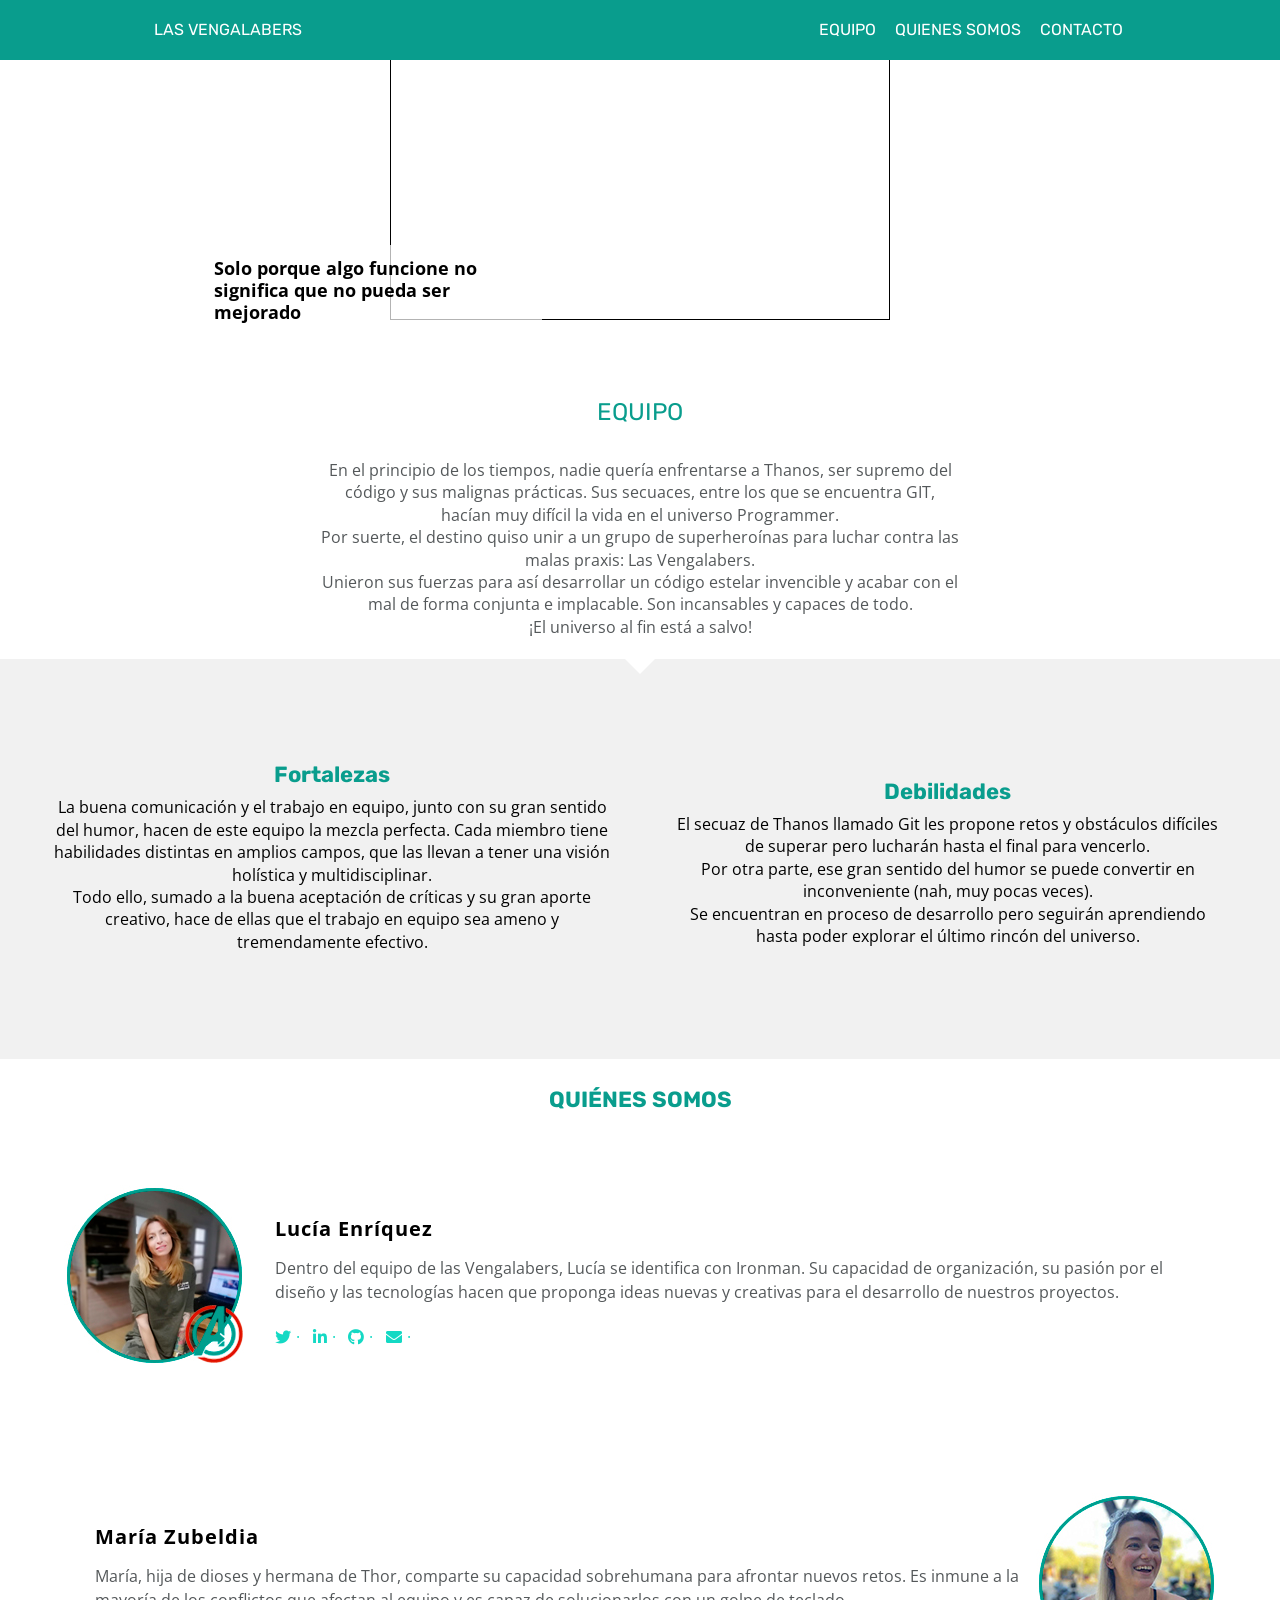
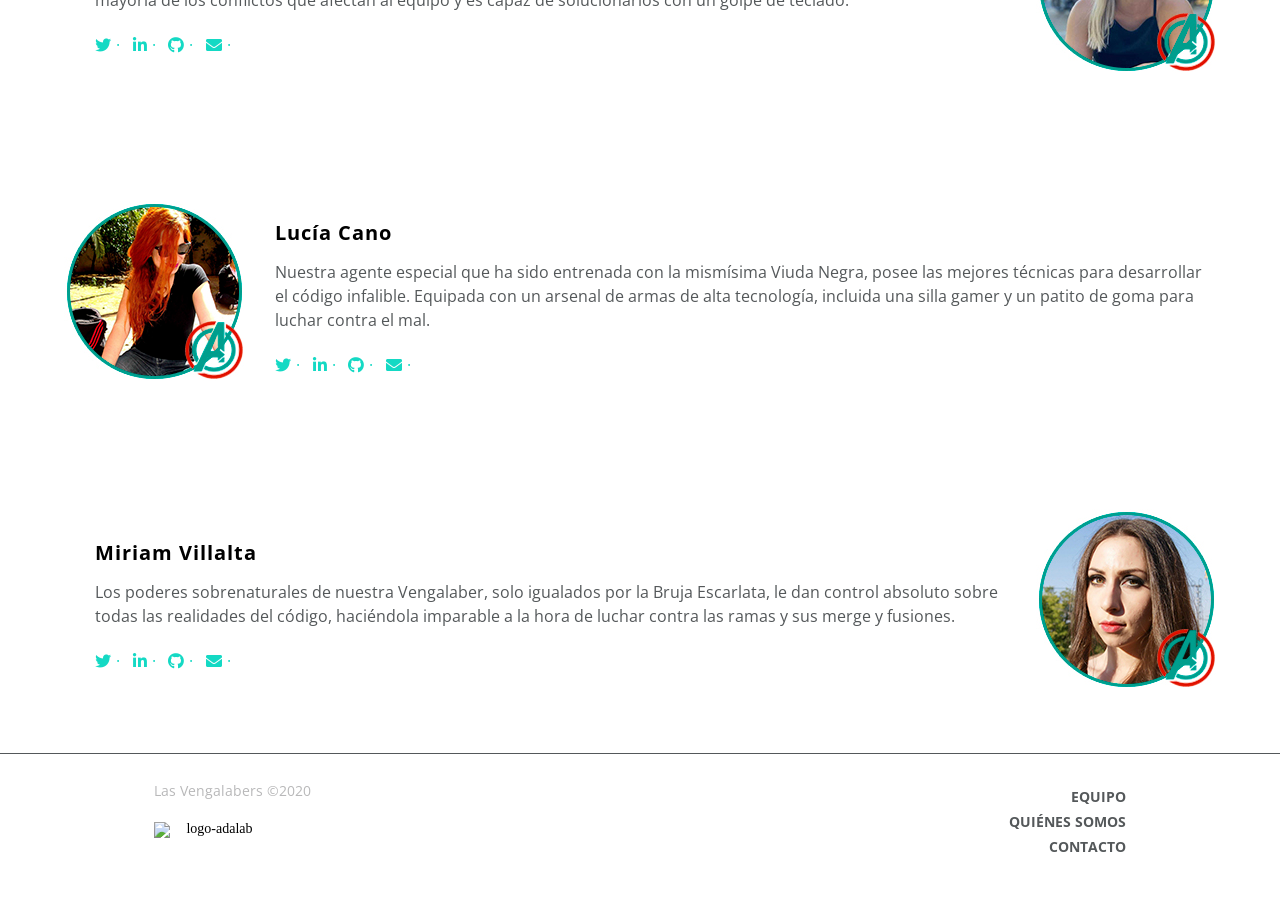
==== commit bf4fe318: "Fix heigth tablet section team" ====
--- a/docs/index.html
+++ b/docs/index.html
@@ -1,29 +1,29 @@
-<!DOCTYPE html>
-<html lang="en">
-  <head>
-    <meta charset="UTF-8" />
-    <meta http-equiv="X-UA-Compatible" content="IE=edge" />
-    <meta name="viewport" content="width=device-width, initial-scale=1.0" />
-    <link  rel="stylesheet" href="https://cdnjs.cloudflare.com/ajax/libs/font-awesome/5.15.3/css/all.min.css" crossorigin="anonymous" ></link>
-    <link rel="preconnect" href="https://fonts.gstatic.com">
-    <link rel="preconnect" href="https://fonts.gstatic.com">
-    <link href="https://fonts.googleapis.com/css2?family=Open+Sans:wght@300&family=Rubik:wght@500&display=swap" rel="stylesheet">
-    <link rel="stylesheet" href="./assets/css/main.css">
-    <title>Proyecto team 5</title>
-  </head>
-  <body>
-    <header class="header">
-      <div class="header-name">
-        <h1>las vengalabers</h1>
-      </div>
-
-      <nav class="menu">
-        <a class="header-link" href="#adalabers">equipo</a>
-        <a class="header-link" href="#woareus">quienes somos</a>
-        <a class="header-link" href="./more-info.html">contacto</a>
-      </nav>
-    </header>
-
+<!DOCTYPE html>
+<html lang="en">
+  <head>
+    <meta charset="UTF-8" />
+    <meta http-equiv="X-UA-Compatible" content="IE=edge" />
+    <meta name="viewport" content="width=device-width, initial-scale=1.0" />
+    <link  rel="stylesheet" href="https://cdnjs.cloudflare.com/ajax/libs/font-awesome/5.15.3/css/all.min.css" crossorigin="anonymous" ></link>
+    <link rel="preconnect" href="https://fonts.gstatic.com">
+    <link rel="preconnect" href="https://fonts.gstatic.com">
+    <link href="https://fonts.googleapis.com/css2?family=Open+Sans:wght@300&family=Rubik:wght@500&display=swap" rel="stylesheet">
+    <link rel="stylesheet" href="./assets/css/main.css">
+    <title>Proyecto team 5</title>
+  </head>
+  <body>
+    <header class="header">
+      <div class="header-name">
+        <h1>las vengalabers</h1>
+      </div>
+
+      <nav class="menu">
+        <a class="header-link" href="#adalabers">equipo</a>
+        <a class="header-link" href="#woareus">quienes somos</a>
+        <a class="header-link" href="./more-info.html">contacto</a>
+      </nav>
+    </header>
+
     <main class="main-container">
         <section>
           <section id="container">
@@ -78,9 +78,10 @@
               <div class="aboutus" id="woareus">
                 <div class="title">QUIÉNES SOMOS</div>
                 
-                <article class="profile">
+                <article class="profile profile1">
                 <img src="assets/images/lucy.jpg" alt="foto lucia enriquez">
-                <h3 class="name">Lucía Enríquez</h3>
+                <div class="profile-info">
+                  <h3 class="name">Lucía Enríquez</h3>
                 <p class="bio">Dentro del equipo de las Vengalabers, Lucía se identifica con Ironman. Su capacidad de organización, su pasión por el diseño y las tecnologías hacen que proponga ideas nuevas y creativas para el desarrollo de nuestros proyectos. </p>
                  <div class="icons">
                     <a href="URL DESTINO" title="perfil github" target="_blank">
@@ -92,8 +93,9 @@
                 </div>
                 </article>
                 
-                <article class="profile">
+                <article class="profile profile2">
                   <img src="assets/images/maria.jpg" alt="foto Maria Zubeldia">
+                  <div class="profile-info">
                   <h3 class="name">María Zubeldia</h3>
                   <p class="bio">María, hija de dioses y hermana de Thor, comparte su capacidad sobrehumana para afrontar nuevos retos. Es inmune a la mayoría de los conflictos que afectan al equipo y es capaz de solucionarlos con un golpe de teclado. </p>
                     <div class="icons">
@@ -105,8 +107,9 @@
                   </div>
                   </article>
                 
-                <article class="profile">
+                <article class="profile profile1">
                   <img src="assets/images/lucia.jpg" alt="foto Lucía Cano">
+                  <div class="profile-info">
                   <h3 class="name">Lucía Cano</h3>
                   <p class="bio">Nuestra agente especial que ha sido entrenada con la mismísima Viuda Negra, posee las mejores técnicas para desarrollar el código infalible. Equipada con un arsenal de armas de alta tecnología, incluida una silla gamer y un patito de goma para luchar contra el mal. </p>
                   <div class="icons">
@@ -118,8 +121,9 @@
                 </div>
                 </article>
                             
-                  <article class=" profile">
+                  <article class=" profile profile2">
                     <img src="assets/images/Miriam.jpg" alt="foto Miriam Villalta">
+                    <div class="profile-info">
                     <h3 class="name">Miriam Villalta</h3>
                     <p class="bio">Los poderes sobrenaturales de nuestra Vengalaber, solo igualados por la Bruja Escarlata, le dan control absoluto sobre todas las realidades del código, haciéndola imparable a la hora de luchar contra las ramas y sus merge y fusiones. </p>
                     <div class="icons">
@@ -128,7 +132,8 @@
                       <a href="URL DESTINO"><i class="fab fa-github link"></i></a>
                       <a href="URL DESTINO"><i class="fas fa-envelope link"></i></a>
                     </div>
-                    </article>
+                  </div>
+                  </article>
                   </div>
                 </article>
 
@@ -136,19 +141,19 @@
         </section>
           
           
-          </main>
-    <footer class="footer">
-        <section class="footer-container">
-        <div class="footer-copy">
-          <p> Las Vengalabers &copy;2020</p>
-        </div>
-          <ul class="footer-list">
-            <li><a class="link" href="#adalabers">Equipo</a> </li>
-            <li><a class="link" href="#woareus">Quiénes somos</a> </li>
-            <li><a class="link" href="./more-info.html">Contacto</a></li> 
-          </ul>
-        <img src="https://github.com/Adalab/project-promo-x-module-1-team-profes/blob/main/logo-adalab.png?raw=true" alt="logo-adalab" class="footer-img"></img>
-        </section>
-    </footer>       
-  </body>
-</html>
+          </main>
+    <footer class="footer">
+        <section class="footer-container">
+        <div class="footer-copy">
+          <p> Las Vengalabers &copy;2020</p>
+        </div>
+          <ul class="footer-list">
+            <li><a class="link" href="#adalabers">Equipo</a> </li>
+            <li><a class="link" href="#woareus">Quiénes somos</a> </li>
+            <li><a class="link" href="./more-info.html">Contacto</a></li> 
+          </ul>
+        <img src="https://github.com/Adalab/project-promo-x-module-1-team-profes/blob/main/logo-adalab.png?raw=true" alt="logo-adalab" class="footer-img"></img>
+        </section>
+    </footer>       
+  </body>
+</html>
--- a/docs/assets/css/main.css
+++ b/docs/assets/css/main.css
@@ -1,495 +1 @@
-html,
-body,
-div,
-span,
-applet,
-object,
-iframe,
-h1,
-h2,
-h3,
-h4,
-h5,
-h6,
-p,
-blockquote,
-pre,
-a,
-abbr,
-acronym,
-address,
-big,
-cite,
-code,
-del,
-dfn,
-em,
-img,
-ins,
-kbd,
-q,
-s,
-samp,
-small,
-strike,
-strong,
-sub,
-sup,
-tt,
-var,
-b,
-u,
-i,
-center,
-dl,
-dt,
-dd,
-ol,
-ul,
-li,
-fieldset,
-form,
-label,
-legend,
-table,
-caption,
-tbody,
-tfoot,
-thead,
-tr,
-th,
-td,
-article,
-aside,
-canvas,
-details,
-embed,
-figure,
-figcaption,
-footer,
-header,
-hgroup,
-menu,
-nav,
-output,
-ruby,
-section,
-summary,
-time,
-mark,
-audio,
-video {
-  margin: 0;
-  padding: 0;
-  border: 0;
-  font-size: 100%;
-  font: inherit;
-  vertical-align: baseline;
-}
-article,
-aside,
-details,
-figcaption,
-figure,
-footer,
-header,
-hgroup,
-menu,
-nav,
-section {
-  display: block;
-}
-body {
-  line-height: 1;
-}
-ol,
-ul {
-  list-style: none;
-}
-blockquote,
-q {
-  quotes: none;
-}
-blockquote:before,
-blockquote:after,
-q:before,
-q:after {
-  content: "";
-  content: none;
-}
-table {
-  border-collapse: collapse;
-  border-spacing: 0;
-}
-* {
-  box-sizing: border-box;
-}
-body {
-  max-width: 100vw;
-}
-html {
-  scroll-behavior: smooth;
-}
-body {
-  max-width: 100vw;
-}
-input {
-  -webkit-appearance: none;
-  -moz-appearance: none;
-  appearance: none;
-}
-.code {
-  font-size: 16px;
-  background: #d8d8d8;
-  padding: 0 5px;
-  border-radius: 5px;
-}
-.link__adalab:hover {
-  background-color: #099d8d;
-  color: #fff;
-}
-.link__github:hover {
-  background-color: #ccc;
-  color: #000;
-}
-.header {
-  position: fixed;
-  width: 100vw;
-  z-index: 2;
-  display: flex;
-  flex-direction: column;
-  align-items: center;
-}
-.header .header-name {
-  height: 60px;
-  width: 100%;
-  background-color: #099d8d;
-  color: #fff;
-  text-transform: uppercase;
-  display: flex;
-  justify-content: center;
-  align-items: center;
-  font-family: "Rubik", sans-serif;
-}
-.header .menu {
-  height: 45px;
-  background-color: #14d9c4;
-  width: 100%;
-  display: flex;
-  align-items: center;
-  justify-content: space-around;
-  text-transform: uppercase;
-}
-.menu .header-link {
-  text-decoration: none;
-  color: #fff;
-  font-family: "Rubik", sans-serif;
-}
-@media (min-width: 768px) {
-  .header {
-    position: fixed;
-    z-index: 2;
-    display: flex;
-    flex-direction: row;
-    align-items: center;
-    justify-content: space-between;
-    width: 100vw;
-    background-color: #099d8d;
-    height: 60px;
-  }
-  .header .header-name {
-    padding-left: 45px;
-    text-align: left;
-    display: flex;
-    justify-content: left;
-  }
-  .header .menu {
-    background-color: #099d8d;
-    height: 60px;
-    display: flex;
-    justify-content: space-around;
-    padding: right 26px;
-  }
-  .menu .header-link {
-    padding-right: 19px;
-  }
-}
-#container {
-  box-sizing: content-box;
-  display: flex;
-  justify-content: center;
-  align-items: center;
-  flex-direction: column;
-  width: 100%;
-  margin-bottom: 60px;
-}
-.imagebox {
-  box-sizing: border-box;
-  height: 320px;
-  width: 500px;
-  border: solid 1.5px black;
-}
-.slogan {
-  width: 340px;
-  height: 75px;
-  background-color: #ffffff;
-  font-family: "Open Sans", sans-serif;
-  position: absolute;
-  transform: translateY(165px);
-  padding: 0.75rem;
-  font-weight: bold;
-  font-size: 18px;
-  line-height: 1.4rem;
-}
-@media all and (min-width: 768px) {
-  .slogan {
-    transform: translate(-138px, 122px);
-    background-color: #fff;
-    background-color: rgba(255, 255, 255, 0.7);
-  }
-}
-@media all and (min-width: 1000px) {
-  .slogan {
-    transform: translate(-268px, 122px);
-  }
-}
-#adalabers {
-  box-sizing: border-box;
-  display: flex;
-  flex-direction: column;
-  justify-content: center;
-  align-items: center;
-  padding-top: 20px;
-}
-.team__title {
-  box-sizing: border-box;
-  font-family: "Rubik", sans-serif;
-  text-transform: uppercase;
-  color: #14d9c4;
-  text-align: center;
-  font-size: 1.5rem;
-}
-@media all and (min-width: 768px) {
-  .team__title {
-    color: #099d8d;
-  }
-}
-.team__text {
-  box-sizing: border-box;
-  background-color: #fff;
-  text-align: center;
-  font-family: "Open Sans", sans-serif;
-  margin: 15px;
-  margin-bottom: 20px;
-  padding: 20px;
-  line-height: 1.4rem;
-  color: #54585a;
-}
-@media all and (min-width: 768px) {
-  .team__text {
-    width: 678px;
-    height: 168px;
-  }
-}
-@media all and (min-width: 1000px) {
-  .team__text {
-    width: 678px;
-    height: 200px;
-  }
-}
-.strenghts-container {
-  box-sizing: border-box;
-  font-family: "Open Sans", sans-serif;
-  color: #000;
-  background-color: #f1f1f1;
-  line-height: 1.4rem;
-  display: flex;
-  flex-direction: column;
-  justify-content: space-evenly;
-  text-align: center;
-  position: relative;
-  padding-left: 12%;
-  padding-right: 12%;
-  padding-top: 1.8rem;
-  padding-bottom: 0.9rem;
-}
-.strenghts-container .triangle {
-  display: flex;
-  justify-content: center;
-  align-self: center;
-  position: absolute;
-  top: 0;
-  border-left: 15px solid transparent;
-  border-right: 15px solid transparent;
-  border-top: 15px solid white;
-}
-.strenghts-container .strenghts-wrapper {
-  display: flex;
-  flex-direction: column;
-  margin-bottom: 30px;
-}
-.strenghts-container .strenghts-font-style {
-  font-family: "Rubik", sans-serif;
-  color: #099d8d;
-  line-height: 1.4rem;
-  font-weight: bold;
-  font-size: 22px;
-  padding: 0.625rem;
-}
-.strenghts-container .weaknesses-wrapper {
-  box-sizing: border-box;
-  display: flex;
-  flex-direction: column;
-}
-@media (min-width: 768px) {
-  .strenghts-container {
-    flex-direction: row;
-    justify-content: space-evenly;
-    align-items: center;
-    padding: 1rem;
-    height: 20.81rem;
-  }
-  .strenghts-wrapper {
-    width: 45%;
-    margin: 1.2rem;
-  }
-  .weaknesses-wrapper {
-    width: 45%;
-    margin: 1.2rem;
-  }
-}
-@media (min-width: 1200px) {
-  .strenghts-container {
-    height: 25rem;
-  }
-}
-a {
-  color: #14d9c4;
-}
-.aboutus {
-  text-align: center;
-  padding-top: 30px;
-}
-.title {
-  font-family: "Rubik", sans-serif;
-  color: #099d8d;
-  font-weight: bold;
-  font-size: 22px;
-  padding-bottom: 10px;
-}
-.name {
-  font-family: "Open Sans", sans-serif;
-  font-size: 20px;
-  line-height: 2.25;
-  letter-spacing: 1px;
-  text-align: center;
-  color: black;
-  font-weight: bold;
-}
-.icons {
-  padding-top: 20px;
-  width: 127px;
-  display: flex;
-  justify-content: space-between;
-}
-.bio {
-  padding: 30px, 15px, 45px;
-  font-family: "Open Sans", sans-serif;
-  font-size: 16px;
-  line-height: 1.5;
-  letter-spacing: normal;
-  text-align: center;
-  color: #54585a;
-  margin: 5px;
-}
-.profile {
-  display: flex;
-  flex-direction: column;
-  justify-content: space-evenly;
-  text-align: center;
-  font-family: "Open Sans", sans-serif;
-  padding: 5%;
-  position: relative;
-  align-items: center;
-}
-.icons :link:after {
-  content: ".";
-  position: absolute;
-  margin-left: 5px;
-  margin-top: -5px;
-}
-.footer {
-  border-top: solid 1px;
-  border-color: #54585a;
-  margin-top: 45px;
-}
-.footer-container {
-  margin-top: 30px;
-  text-align: center;
-}
-.footer-container .footer-copy {
-  margin: 20px auto;
-  color: #b8b8b9;
-  font-family: "Open Sans", sans-serif;
-}
-.footer-container .footer-list {
-  text-transform: uppercase;
-  margin-top: 20px auto;
-}
-.footer-list .link {
-  text-decoration: none;
-  text-align: center;
-  color: #54585a;
-  font-family: "Open Sans", sans-serif;
-  line-height: 1.43;
-  font-weight: bold;
-}
-.footer-container .footer-img {
-  max-width: 115.9px;
-  max-height: 45px;
-  margin-top: 30px;
-}
-@media (min-width: 768px) {
-  .footer {
-    height: 166px;
-    margin-top: 0px;
-    padding-bottom: 60px;
-    padding-left: 12%;
-    padding-right: 12%;
-  }
-  .footer-container {
-    display: grid;
-    grid-template-columns: 1fr 1fr;
-    grid-template-rows: 1fr 1fr;
-  }
-  .footer-container .footer-copy {
-    grid-column: 1/2;
-    grid-row: 1/2;
-    text-align: start;
-    margin: 0px;
-    padding: 0px;
-  }
-  .footer-container .footer-list {
-    grid-column: 2/3;
-    grid-row: 1/3;
-    align-items: center;
-    text-align: end;
-    padding-left: 50%;
-  }
-  .footer-list .link {
-    line-height: 1.6;
-  }
-  .footer-container .footer-img {
-    grid-column: 1/2;
-    grid-row: 2/2;
-    margin: 0;
-  }
-}
-@media (min-width: 1200px) {
-  .footer-container {
-    font-size: 14px;
-  }
-  .footer-list .link {
-    line-height: 1.8;
-  }
-}
+html,body,div,span,applet,object,iframe,h1,h2,h3,h4,h5,h6,p,blockquote,pre,a,abbr,acronym,address,big,cite,code,del,dfn,em,img,ins,kbd,q,s,samp,small,strike,strong,sub,sup,tt,var,b,u,i,center,dl,dt,dd,ol,ul,li,fieldset,form,label,legend,table,caption,tbody,tfoot,thead,tr,th,td,article,aside,canvas,details,embed,figure,figcaption,footer,header,hgroup,menu,nav,output,ruby,section,summary,time,mark,audio,video{margin:0;padding:0;border:0;font-size:100%;font:inherit;vertical-align:baseline}article,aside,details,figcaption,figure,footer,header,hgroup,menu,nav,section{display:block}body{line-height:1}ol,ul{list-style:none}blockquote,q{quotes:none}blockquote:before,blockquote:after,q:before,q:after{content:"";content:none}table{border-collapse:collapse;border-spacing:0}*{box-sizing:border-box}body{max-width:100vw}html{scroll-behavior:smooth}body{max-width:100vw}input{-webkit-appearance:none;-moz-appearance:none;appearance:none}.code{font-size:16px;background:#d8d8d8;padding:0 5px;border-radius:5px}.link__adalab:hover{background-color:#099d8d;color:#fff}.link__github:hover{background-color:#CCC;color:#000}.header{position:fixed;width:100vw;z-index:2;display:flex;flex-direction:column;align-items:center}.header .header-name{height:60px;width:100%;background-color:#099d8d;color:#fff;text-transform:uppercase;display:flex;justify-content:center;align-items:center;font-family:"Rubik",sans-serif}.header .menu{height:45px;background-color:#14d9c4;width:100%;display:flex;align-items:center;justify-content:space-around;text-transform:uppercase}.menu .header-link{text-decoration:none;color:#fff;font-family:"Rubik",sans-serif}@media (min-width: 768px){.header{position:fixed;z-index:2;display:flex;flex-direction:row;align-items:center;width:100vw;background-color:#099d8d;height:60px}.header .header-name{padding-left:12%;text-align:left;display:flex;justify-content:left}.header .menu{background-color:#099d8d;height:60px;display:flex;padding:right 26px;justify-content:center}.menu .header-link{padding-right:19px}}#container{box-sizing:content-box;display:flex;justify-content:center;align-items:center;flex-direction:column;width:100%;margin-bottom:60px}.imagebox{box-sizing:border-box;height:320px;width:500px;border:solid 1.5px black}.slogan{width:340px;height:75px;background-color:#ffffff;font-family:"Open Sans",sans-serif;position:absolute;transform:translateY(165px);padding:0.75rem;font-weight:bold;font-size:18px;line-height:1.4rem}@media all and (min-width: 768px){.slogan{transform:translate(-138px, 122px);background-color:#fff;background-color:rgba(255,255,255,0.7)}}@media all and (min-width: 1000px){.slogan{transform:translate(-268px, 122px)}}#adalabers{box-sizing:border-box;display:flex;flex-direction:column;justify-content:center;align-items:center;padding-top:20px}.team__title{box-sizing:border-box;font-family:"Rubik",sans-serif;text-transform:uppercase;color:#14d9c4;text-align:center;font-size:1.5rem}@media all and (min-width: 768px){.team__title{color:#099d8d}}.team__text{box-sizing:border-box;background-color:#fff;text-align:center;font-family:"Open Sans",sans-serif;margin:15px;margin-bottom:20px;padding:20px;line-height:1.4rem;color:#54585a}@media all and (min-width: 768px){.team__text{width:678px;height:168px}}@media all and (min-width: 1000px){.team__text{width:678px;height:200px}}.strenghts-container{box-sizing:border-box;font-family:"Open Sans",sans-serif;color:#000;background-color:#f1f1f1;line-height:1.4rem;display:flex;flex-direction:column;justify-content:space-evenly;text-align:center;position:relative;padding-left:12%;padding-right:12%;padding-top:1.8rem;padding-bottom:2.8rem}.strenghts-container .triangle{display:flex;justify-content:center;align-self:center;position:absolute;top:0;border-left:15px solid transparent;border-right:15px solid transparent;border-top:15px solid white}.strenghts-container .strenghts-wrapper{display:flex;flex-direction:column;margin-bottom:30px}.strenghts-container .strenghts-font-style{font-family:"Rubik",sans-serif;color:#099d8d;line-height:1.4rem;font-weight:bold;font-size:22px;padding:0.625rem}.strenghts-container .weaknesses-wrapper{box-sizing:border-box;display:flex;flex-direction:column}@media (min-width: 768px){.strenghts-container{flex-direction:row;justify-content:space-evenly;align-items:center;padding:1rem;height:20.81rem}.strenghts-wrapper{width:45%;margin:1.2rem}.weaknesses-wrapper{width:45%;margin:1.2rem}}@media (min-width: 1200px){.strenghts-container{height:25rem}}a{color:#14d9c4}.aboutus{text-align:center;padding-top:30px}.title{font-family:"Rubik",sans-serif;color:#099d8d;font-weight:bold;font-size:22px;padding-bottom:10px}.name{font-family:"Open Sans",sans-serif;font-size:20px;line-height:2.25;letter-spacing:1px;text-align:center;color:black;font-weight:bold}@media (min-width: 768px){.name{text-align:left;margin-left:31px}.profile2.name{text-align:center;margin-left:31px}}.icons{padding-top:20px;width:127px;display:flex;justify-content:space-between;margin:0 auto}@media (min-width: 768px){.icons{text-align:left;margin:0 31px}.profile2{text-align:right;margin-left:0 31px}}.bio{padding:30px, 15px, 45px;font-family:"Open Sans",sans-serif;font-size:16px;line-height:1.5;letter-spacing:normal;text-align:center;color:#54585a;margin:5px}@media (min-width: 768px){.bio{text-align:left;margin-left:31px}.profile2.profile-info{text-align:right;margin-left:31px}}.profile{display:flex;flex-direction:column;justify-content:space-evenly;text-align:center;font-family:"Open Sans",sans-serif;padding:5%;position:relative;align-items:center}@media (min-width: 768px){.profile1{display:flex;flex-direction:row}.profile2{display:flex;flex-direction:row-reverse}}.icons :link:after{content:".";position:absolute;margin-left:5px;margin-top:-5px}.footer{border-top:solid 1px;border-color:#54585a;margin-top:45px}.footer-container{margin-top:30px;text-align:center}.footer-container .footer-copy{margin:20px auto;color:#b8b8b9;font-family:"Open Sans",sans-serif}.footer-container .footer-list{text-transform:uppercase;margin-top:20px auto}.footer-list .link{text-decoration:none;text-align:center;color:#54585a;font-family:"Open Sans",sans-serif;line-height:1.43;font-weight:bold}.footer-container .footer-img{max-width:115.9px;max-height:45px;margin-top:30px}@media (min-width: 768px){.footer{height:166px;margin-top:0px;padding-bottom:60px;padding-left:12%;padding-right:12%}.footer-container{display:grid;grid-template-columns:1fr 1fr;grid-template-rows:1fr 1fr}.footer-container .footer-copy{grid-column:1/2;grid-row:1/2;text-align:start;margin:0px;padding:0px}.footer-container .footer-list{grid-column:2/3;grid-row:1/3;align-items:center;text-align:end;padding-left:50%}.footer-list .link{line-height:1.6}.footer-container .footer-img{grid-column:1/2;grid-row:2/2;margin:0}}@media (min-width: 1200px){.footer-container{font-size:14px}.footer-list .link{line-height:1.8}}
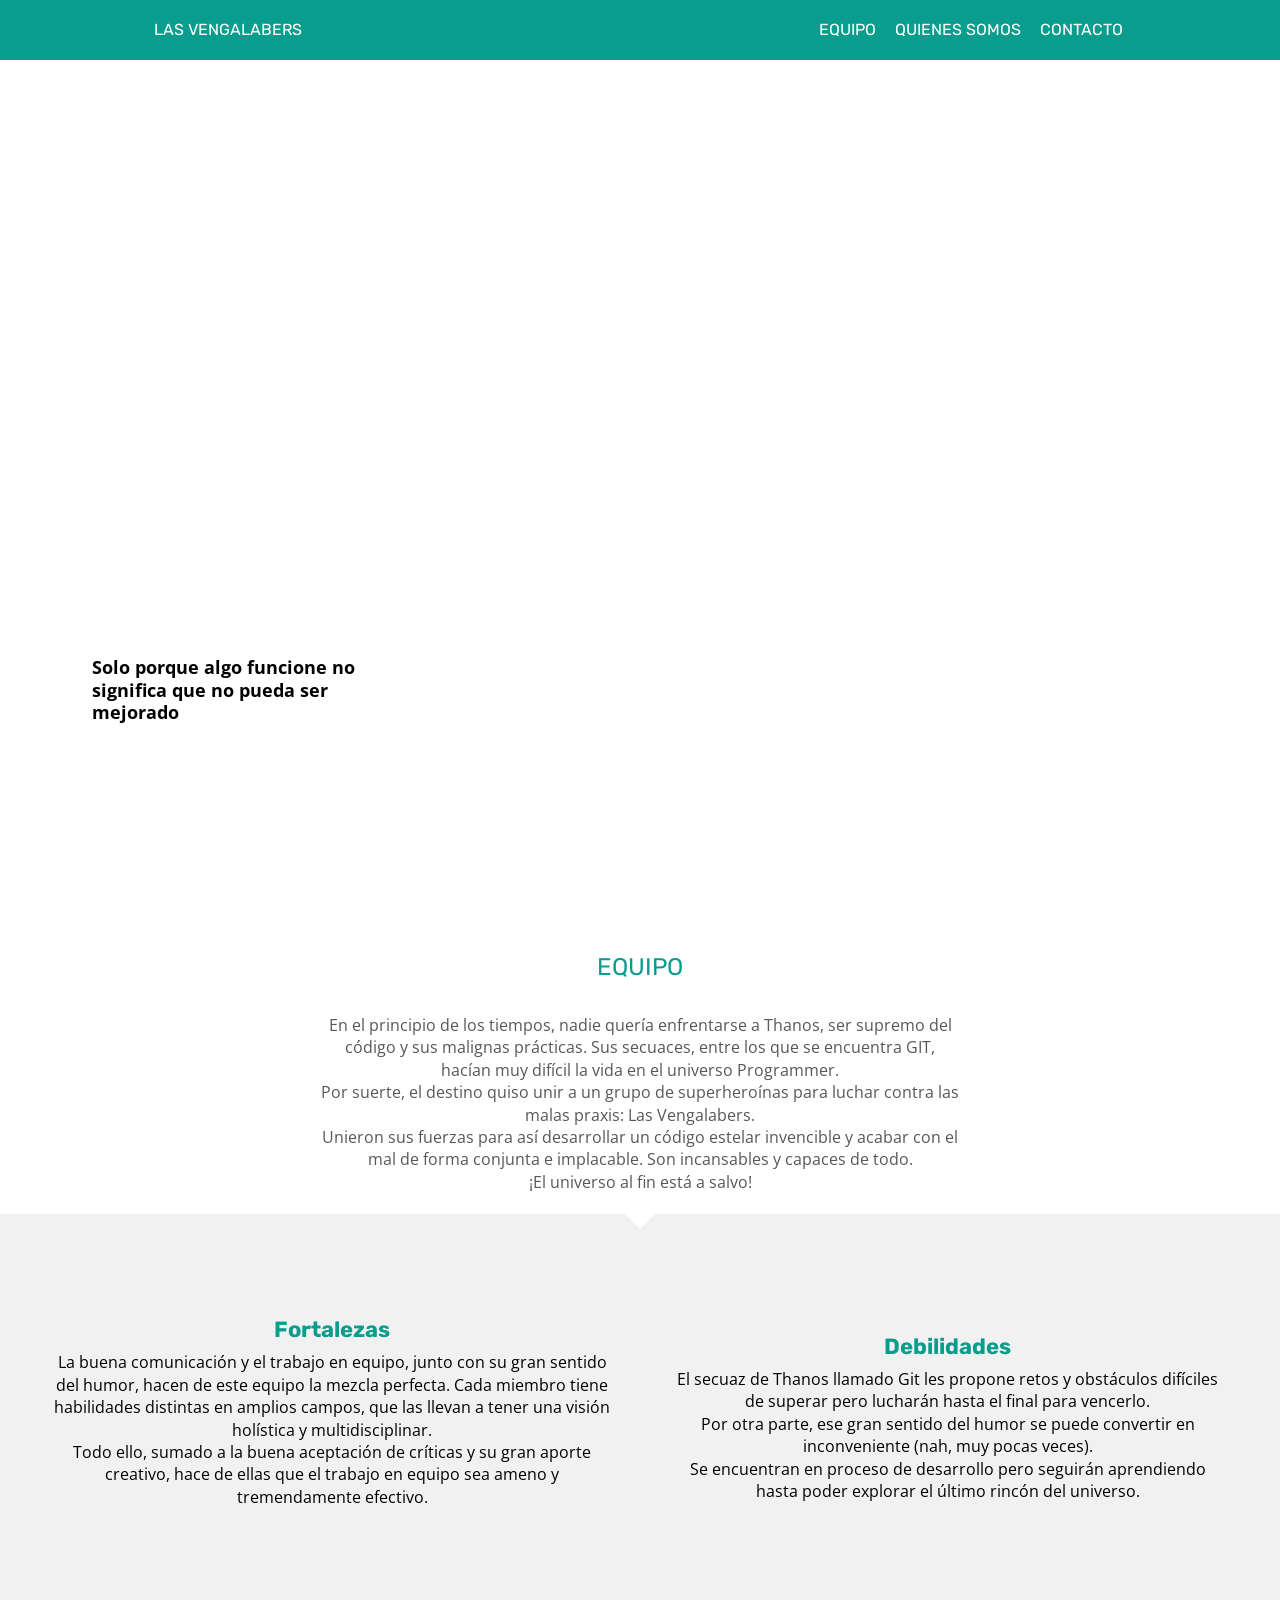
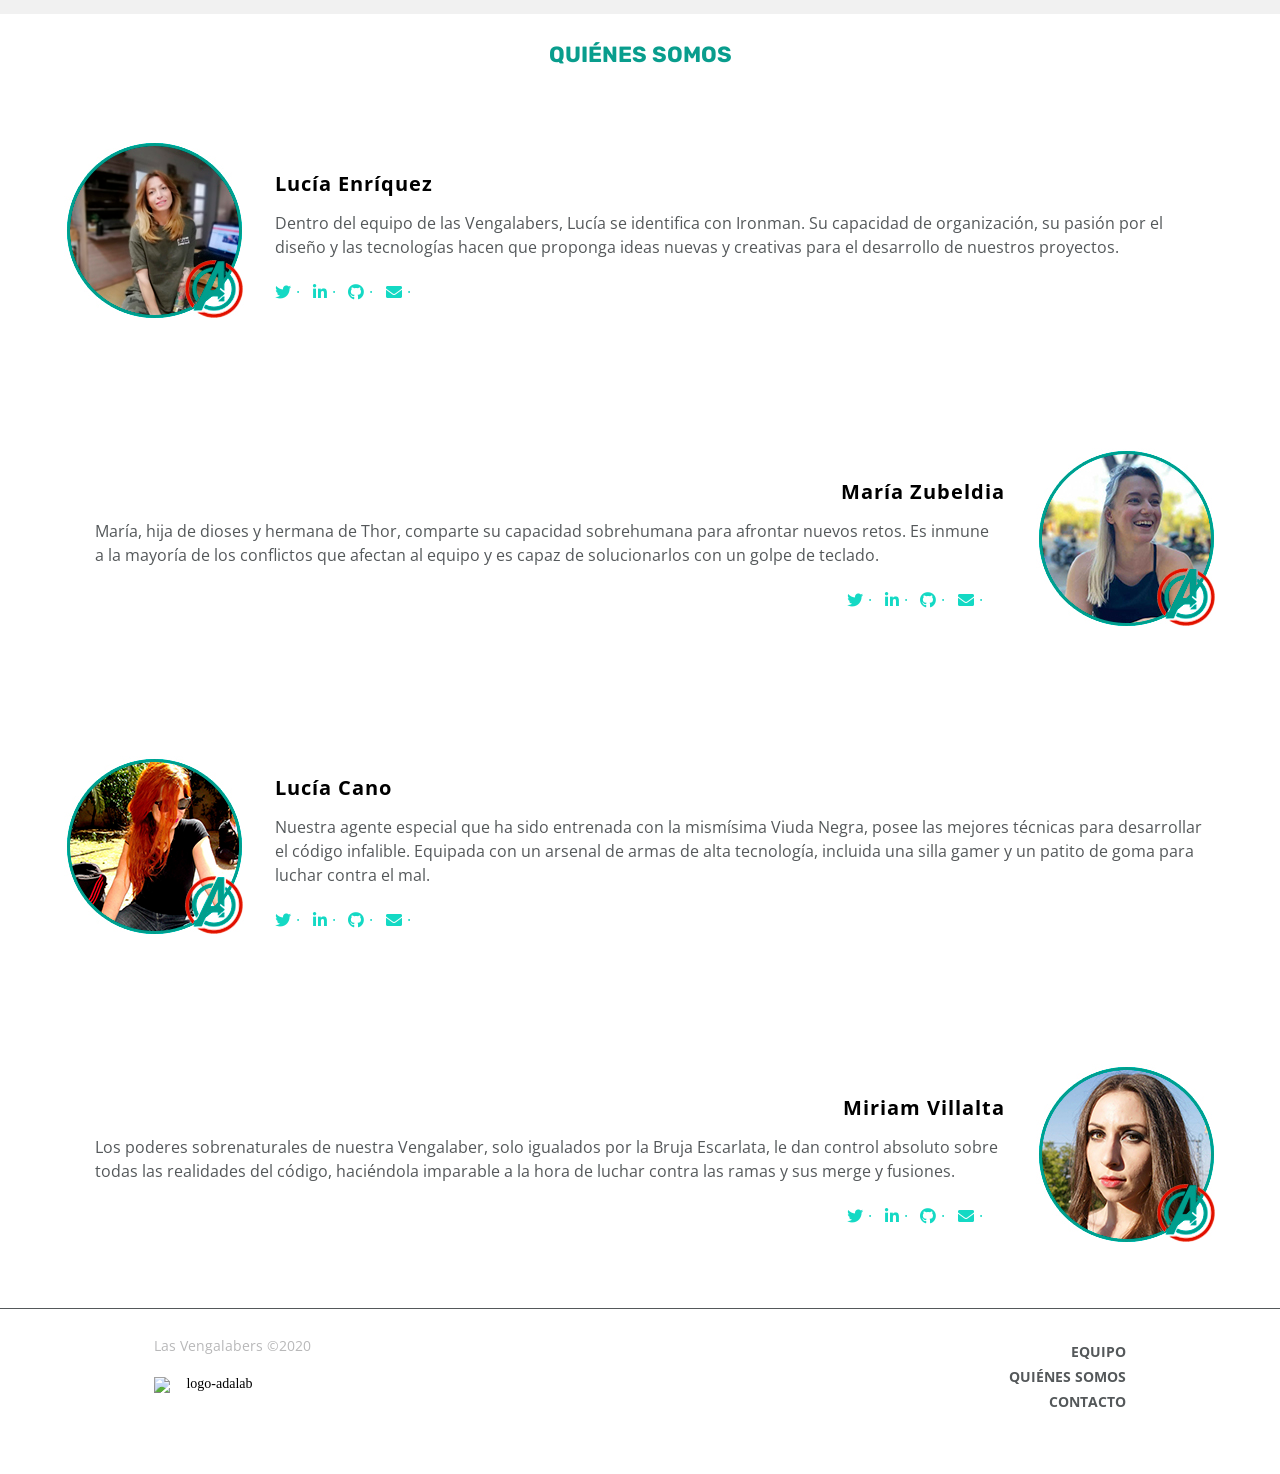
==== commit 48efcea7: "add formspree to action in form" ====
--- a/docs/index.html
+++ b/docs/index.html
@@ -18,8 +18,8 @@
       </div>
 
       <nav class="menu">
-        <a class="header-link" href="#adalabers">equipo</a>
-        <a class="header-link" href="#woareus">quienes somos</a>
+        <a class="header-link" href="./index.html#adalabers">equipo</a>
+        <a class="header-link" href="./index.html#woareus">quienes somos</a>
         <a class="header-link" href="./more-info.html">contacto</a>
       </nav>
     </header>
@@ -27,9 +27,7 @@
     <main class="main-container">
         <section>
           <section id="container">
-              <div class="container imagebox">
-                <img src="" alt="">imagen-vengalavers</img>
-              </div>
+              
               
               <div class="container slogan">
                 Solo porque algo funcione no significa que no pueda ser mejorado 
@@ -39,20 +37,27 @@
 
         <section>
           <section id="adalabers">
-              <div class="team__title">
-                <h2>equipo</h2>
-                </div>
+            <div class="team__title">
+              <h2>Equipo</h2>
+            </div>
 
-                  <div class="team__text">
-                  <p>En el principio de los tiempos, nadie quería enfrentarse a Thanos, ser supremo del código y sus malignas prácticas. Sus secuaces, entre los que se encuentra GIT, hacían muy difícil la vida en el universo Programmer.</p>
-                    Por suerte, el destino quiso unir a un grupo de superheroínas para luchar contra las malas praxis: Las Vengalabers.
-                    <p>
-                      Unieron sus fuerzas para así desarrollar un código estelar invencible y acabar con el mal de forma conjunta e implacable. Son incansables y capaces de todo.</p>
-                      <p>¡El universo al fin está a salvo!</p>
-                    
-                  
-              </div>
-          </section>
+            <div class="team__text">
+              <p>
+                En el principio de los tiempos, nadie quería enfrentarse a Thanos, ser
+                supremo del código y sus malignas prácticas. Sus secuaces, entre los que
+                se encuentra GIT, hacían muy difícil la vida en el universo Programmer.
+              </p>
+              Por suerte, el destino quiso unir a un grupo de superheroínas para luchar
+              contra las malas praxis: Las Vengalabers.
+              <p>
+                Unieron sus fuerzas para así desarrollar un código estelar invencible y
+                acabar con el mal de forma conjunta e implacable. Son incansables y
+                capaces de todo.
+              </p>
+              <p>¡El universo al fin está a salvo!</p>
+            </div>
+          </section>
+
         </section>
         
         <section>
@@ -84,25 +89,25 @@
                   <h3 class="name">Lucía Enríquez</h3>
                 <p class="bio">Dentro del equipo de las Vengalabers, Lucía se identifica con Ironman. Su capacidad de organización, su pasión por el diseño y las tecnologías hacen que proponga ideas nuevas y creativas para el desarrollo de nuestros proyectos. </p>
                  <div class="icons">
-                    <a href="URL DESTINO" title="perfil github" target="_blank">
+                    <a href="https://twitter.com/Lucyebos" title="link twiter" target="_blank">
                     <i class="fab fa-twitter" ></i></a>
-                    <a href="URL DESTINO"><i class="fab fa-linkedin-in"></i></a>
-                    <a href="URL DESTINO"><i class="fab fa-github"></i></a>
-                    <a href="URL DESTINO"><i class="fas fa-envelope"></i></a>
+                    <a href="https://www.instagram.com/luchy_lyu/"><i class="fab fa-linkedin-in" tilte="link"></i></a>
+                    <a href="https://github.com/luciaenriquezbos"><i class="fab fa-github" tilte="link"></i></a>
+                    <a href="mailto:eboscreative@gmail.com" tilte="link"><i class="fas fa-envelope"></i></a>
                   </div>
                 </div>
                 </article>
                 
                 <article class="profile profile2">
                   <img src="assets/images/maria.jpg" alt="foto Maria Zubeldia">
-                  <div class="profile-info">
+                  <div class="profile-info1">
                   <h3 class="name">María Zubeldia</h3>
                   <p class="bio">María, hija de dioses y hermana de Thor, comparte su capacidad sobrehumana para afrontar nuevos retos. Es inmune a la mayoría de los conflictos que afectan al equipo y es capaz de solucionarlos con un golpe de teclado. </p>
                     <div class="icons">
-                      <a href="URL DESTINO"><i class="fab fa-twitter"></i></a>
-                      <a href="URL DESTINO"><i class="fab fa-linkedin-in"></i></a>
-                      <a href="URL DESTINO"><i class="fab fa-github"></i></a>
-                      <a href="URL DESTINO"><i class="fas fa-envelope"></i></a>
+                      <a href=" https://twitter.com/mzubeldia_" tilte="link"><i class="fab fa-twitter"></i></a>
+                      <a href=" https://www.linkedin.com/in/maría-zubeldia-b872066a" tilte="link"><i class="fab fa-linkedin-in"></i></a>
+                      <a href="https://github.com/mZubeldia" tilte="link"><i class="fab fa-github"></i></a>
+                      <a href="mailto:mzubeldia09@gmail.com" tilte="link"><i class="fas fa-envelope"></i></a>
                     </div>
                   </div>
                   </article>
@@ -113,24 +118,24 @@
                   <h3 class="name">Lucía Cano</h3>
                   <p class="bio">Nuestra agente especial que ha sido entrenada con la mismísima Viuda Negra, posee las mejores técnicas para desarrollar el código infalible. Equipada con un arsenal de armas de alta tecnología, incluida una silla gamer y un patito de goma para luchar contra el mal. </p>
                   <div class="icons">
-                    <a href="URL DESTINO"><i class="fab fa-twitter" -color: #14d9c4;></i></a>
-                    <a href="URL DESTINO"><i class="fab fa-linkedin-in"></i></a>
-                    <a href="URL DESTINO"><i class="fab fa-github"></i></a>
-                    <a href="URL DESTINO"><i class="fas fa-envelope"></i></a>
+                    <a href="URL DESTINO" tilte="link"><i class="fab fa-twitter" -color: #14d9c4;></i></a>
+                    <a href="URL DESTINO" tilte="link"><i class="fab fa-linkedin-in"></i></a>
+                    <a href="URL DESTINO" tilte="link"><i class="fab fa-github"></i></a>
+                    <a href="URL DESTINO" tilte="link"><i class="fas fa-envelope"></i></a>
                   </div>
                 </div>
                 </article>
                             
                   <article class=" profile profile2">
                     <img src="assets/images/Miriam.jpg" alt="foto Miriam Villalta">
-                    <div class="profile-info">
+                    <div class="profile-info1">
                     <h3 class="name">Miriam Villalta</h3>
                     <p class="bio">Los poderes sobrenaturales de nuestra Vengalaber, solo igualados por la Bruja Escarlata, le dan control absoluto sobre todas las realidades del código, haciéndola imparable a la hora de luchar contra las ramas y sus merge y fusiones. </p>
                     <div class="icons">
-                      <a href="URL DESTINO"><i class="fab fa-twitter link"></i></a>
-                      <a href="URL DESTINO"><i class="fab fa-linkedin-in link"></i></a>
-                      <a href="URL DESTINO"><i class="fab fa-github link"></i></a>
-                      <a href="URL DESTINO"><i class="fas fa-envelope link"></i></a>
+                      <a href="URL DESTINO" tilte="link"><i class="fab fa-twitter link"></i></a>
+                      <a href="URL DESTINO" tilte="link"><i class="fab fa-linkedin-in link"></i></a>
+                      <a href="URL DESTINO" tilte="link"><i class="fab fa-github link"></i></a>
+                      <a href="URL DESTINO" tilte="link"><i class="fas fa-envelope link"></i></a>
                     </div>
                   </div>
                   </article>
@@ -148,8 +153,8 @@
           <p> Las Vengalabers &copy;2020</p>
         </div>
           <ul class="footer-list">
-            <li><a class="link" href="#adalabers">Equipo</a> </li>
-            <li><a class="link" href="#woareus">Quiénes somos</a> </li>
+            <li><a class="link" href="./index.html#adalabers">Equipo</a> </li>
+            <li><a class="link" href="./index.html#woareus">Quiénes somos</a> </li>
             <li><a class="link" href="./more-info.html">Contacto</a></li> 
           </ul>
         <img src="https://github.com/Adalab/project-promo-x-module-1-team-profes/blob/main/logo-adalab.png?raw=true" alt="logo-adalab" class="footer-img"></img>
--- a/docs/assets/css/main.css
+++ b/docs/assets/css/main.css
@@ -1 +1 @@
-html,body,div,span,applet,object,iframe,h1,h2,h3,h4,h5,h6,p,blockquote,pre,a,abbr,acronym,address,big,cite,code,del,dfn,em,img,ins,kbd,q,s,samp,small,strike,strong,sub,sup,tt,var,b,u,i,center,dl,dt,dd,ol,ul,li,fieldset,form,label,legend,table,caption,tbody,tfoot,thead,tr,th,td,article,aside,canvas,details,embed,figure,figcaption,footer,header,hgroup,menu,nav,output,ruby,section,summary,time,mark,audio,video{margin:0;padding:0;border:0;font-size:100%;font:inherit;vertical-align:baseline}article,aside,details,figcaption,figure,footer,header,hgroup,menu,nav,section{display:block}body{line-height:1}ol,ul{list-style:none}blockquote,q{quotes:none}blockquote:before,blockquote:after,q:before,q:after{content:"";content:none}table{border-collapse:collapse;border-spacing:0}*{box-sizing:border-box}body{max-width:100vw}html{scroll-behavior:smooth}body{max-width:100vw}input{-webkit-appearance:none;-moz-appearance:none;appearance:none}.code{font-size:16px;background:#d8d8d8;padding:0 5px;border-radius:5px}.link__adalab:hover{background-color:#099d8d;color:#fff}.link__github:hover{background-color:#CCC;color:#000}.header{position:fixed;width:100vw;z-index:2;display:flex;flex-direction:column;align-items:center}.header .header-name{height:60px;width:100%;background-color:#099d8d;color:#fff;text-transform:uppercase;display:flex;justify-content:center;align-items:center;font-family:"Rubik",sans-serif}.header .menu{height:45px;background-color:#14d9c4;width:100%;display:flex;align-items:center;justify-content:space-around;text-transform:uppercase}.menu .header-link{text-decoration:none;color:#fff;font-family:"Rubik",sans-serif}@media (min-width: 768px){.header{position:fixed;z-index:2;display:flex;flex-direction:row;align-items:center;width:100vw;background-color:#099d8d;height:60px}.header .header-name{padding-left:12%;text-align:left;display:flex;justify-content:left}.header .menu{background-color:#099d8d;height:60px;display:flex;padding:right 26px;justify-content:center}.menu .header-link{padding-right:19px}}#container{box-sizing:content-box;display:flex;justify-content:center;align-items:center;flex-direction:column;width:100%;margin-bottom:60px}.imagebox{box-sizing:border-box;height:320px;width:500px;border:solid 1.5px black}.slogan{width:340px;height:75px;background-color:#ffffff;font-family:"Open Sans",sans-serif;position:absolute;transform:translateY(165px);padding:0.75rem;font-weight:bold;font-size:18px;line-height:1.4rem}@media all and (min-width: 768px){.slogan{transform:translate(-138px, 122px);background-color:#fff;background-color:rgba(255,255,255,0.7)}}@media all and (min-width: 1000px){.slogan{transform:translate(-268px, 122px)}}#adalabers{box-sizing:border-box;display:flex;flex-direction:column;justify-content:center;align-items:center;padding-top:20px}.team__title{box-sizing:border-box;font-family:"Rubik",sans-serif;text-transform:uppercase;color:#14d9c4;text-align:center;font-size:1.5rem}@media all and (min-width: 768px){.team__title{color:#099d8d}}.team__text{box-sizing:border-box;background-color:#fff;text-align:center;font-family:"Open Sans",sans-serif;margin:15px;margin-bottom:20px;padding:20px;line-height:1.4rem;color:#54585a}@media all and (min-width: 768px){.team__text{width:678px;height:168px}}@media all and (min-width: 1000px){.team__text{width:678px;height:200px}}.strenghts-container{box-sizing:border-box;font-family:"Open Sans",sans-serif;color:#000;background-color:#f1f1f1;line-height:1.4rem;display:flex;flex-direction:column;justify-content:space-evenly;text-align:center;position:relative;padding-left:12%;padding-right:12%;padding-top:1.8rem;padding-bottom:2.8rem}.strenghts-container .triangle{display:flex;justify-content:center;align-self:center;position:absolute;top:0;border-left:15px solid transparent;border-right:15px solid transparent;border-top:15px solid white}.strenghts-container .strenghts-wrapper{display:flex;flex-direction:column;margin-bottom:30px}.strenghts-container .strenghts-font-style{font-family:"Rubik",sans-serif;color:#099d8d;line-height:1.4rem;font-weight:bold;font-size:22px;padding:0.625rem}.strenghts-container .weaknesses-wrapper{box-sizing:border-box;display:flex;flex-direction:column}@media (min-width: 768px){.strenghts-container{flex-direction:row;justify-content:space-evenly;align-items:center;padding:1rem;height:20.81rem}.strenghts-wrapper{width:45%;margin:1.2rem}.weaknesses-wrapper{width:45%;margin:1.2rem}}@media (min-width: 1200px){.strenghts-container{height:25rem}}a{color:#14d9c4}.aboutus{text-align:center;padding-top:30px}.title{font-family:"Rubik",sans-serif;color:#099d8d;font-weight:bold;font-size:22px;padding-bottom:10px}.name{font-family:"Open Sans",sans-serif;font-size:20px;line-height:2.25;letter-spacing:1px;text-align:center;color:black;font-weight:bold}@media (min-width: 768px){.name{text-align:left;margin-left:31px}.profile2.name{text-align:center;margin-left:31px}}.icons{padding-top:20px;width:127px;display:flex;justify-content:space-between;margin:0 auto}@media (min-width: 768px){.icons{text-align:left;margin:0 31px}.profile2{text-align:right;margin-left:0 31px}}.bio{padding:30px, 15px, 45px;font-family:"Open Sans",sans-serif;font-size:16px;line-height:1.5;letter-spacing:normal;text-align:center;color:#54585a;margin:5px}@media (min-width: 768px){.bio{text-align:left;margin-left:31px}.profile2.profile-info{text-align:right;margin-left:31px}}.profile{display:flex;flex-direction:column;justify-content:space-evenly;text-align:center;font-family:"Open Sans",sans-serif;padding:5%;position:relative;align-items:center}@media (min-width: 768px){.profile1{display:flex;flex-direction:row}.profile2{display:flex;flex-direction:row-reverse}}.icons :link:after{content:".";position:absolute;margin-left:5px;margin-top:-5px}.footer{border-top:solid 1px;border-color:#54585a;margin-top:45px}.footer-container{margin-top:30px;text-align:center}.footer-container .footer-copy{margin:20px auto;color:#b8b8b9;font-family:"Open Sans",sans-serif}.footer-container .footer-list{text-transform:uppercase;margin-top:20px auto}.footer-list .link{text-decoration:none;text-align:center;color:#54585a;font-family:"Open Sans",sans-serif;line-height:1.43;font-weight:bold}.footer-container .footer-img{max-width:115.9px;max-height:45px;margin-top:30px}@media (min-width: 768px){.footer{height:166px;margin-top:0px;padding-bottom:60px;padding-left:12%;padding-right:12%}.footer-container{display:grid;grid-template-columns:1fr 1fr;grid-template-rows:1fr 1fr}.footer-container .footer-copy{grid-column:1/2;grid-row:1/2;text-align:start;margin:0px;padding:0px}.footer-container .footer-list{grid-column:2/3;grid-row:1/3;align-items:center;text-align:end;padding-left:50%}.footer-list .link{line-height:1.6}.footer-container .footer-img{grid-column:1/2;grid-row:2/2;margin:0}}@media (min-width: 1200px){.footer-container{font-size:14px}.footer-list .link{line-height:1.8}}
+html,body,div,span,applet,object,iframe,h1,h2,h3,h4,h5,h6,p,blockquote,pre,a,abbr,acronym,address,big,cite,code,del,dfn,em,img,ins,kbd,q,s,samp,small,strike,strong,sub,sup,tt,var,b,u,i,center,dl,dt,dd,ol,ul,li,fieldset,form,label,legend,table,caption,tbody,tfoot,thead,tr,th,td,article,aside,canvas,details,embed,figure,figcaption,footer,header,hgroup,menu,nav,output,ruby,section,summary,time,mark,audio,video{margin:0;padding:0;border:0;font-size:100%;font:inherit;vertical-align:baseline}article,aside,details,figcaption,figure,footer,header,hgroup,menu,nav,section{display:block}body{line-height:1}ol,ul{list-style:none}blockquote,q{quotes:none}blockquote:before,blockquote:after,q:before,q:after{content:"";content:none}table{border-collapse:collapse;border-spacing:0}*{box-sizing:border-box}body{max-width:100vw}html{scroll-behavior:smooth}body{max-width:100vw}input{-webkit-appearance:none;-moz-appearance:none;appearance:none}button,input,select,textarea{font-family:inherit;font-size:100%}.hero-container{width:70%}.hero-container .hero-container__image{background:url(../images/contacto.jpg);background-size:cover;background-image:no-repeat;height:300px;width:100vw}.container{width:100vw;display:flex;flex-direction:column;justify-content:center;align-items:center;padding-left:15px;padding-right:15px;padding-top:35px;padding-bottom:10px}.container .container-contact__title{text-transform:uppercase;color:#099d8d}.form-container{font-family:"Open Sans",sans-serif;line-height:24px;display:flex;flex-direction:column;flex-wrap:wrap;justify-content:center;align-items:right;padding-left:15px;padding-right:15px;padding-bottom:30px}.form-container .mandatory{display:block;margin-bottom:50px;align-self:center;font-size:13px}.form-container .label{padding-top:5px;padding-bottom:10px}.form-container .label .email-box{font-weight:bold}.form-container .label :active,.form-container .label :hover{outline-color:#14d9c4;border:solid #14d9c4}.form-container .submit{margin-top:25px;background-color:#099d8d;color:#fff;text-transform:uppercase;font-weight:bold;border-radius:4px}.form-container .submit:hover{background-color:#14d9c4;cursor:pointer}.form-container .input-box{width:100%;height:45px;display:block;border:solid 1px #b8b8b9}.form-container .mandatory_star{color:#14d9c4;background-color:transparent}@media (min-width: 768px){.hero-container .hero-container__image{background:url(../images/contacto_tablet.jpg);background-size:cover;background-image:no-repeat}.form-container{display:flex;justify-content:center;align-content:center}.form-container .input-box.submit{width:150px;align-self:flex-end}}.code{font-size:16px;background:#d8d8d8;padding:0 5px;border-radius:5px}.link__adalab:hover{background-color:#099d8d;color:#fff}.link__github:hover{background-color:#CCC;color:#000}.header{position:fixed;width:100vw;z-index:2;display:flex;flex-direction:column;align-items:center}.header .header-name{height:60px;width:100%;background-color:#099d8d;color:#fff;text-transform:uppercase;display:flex;justify-content:center;align-items:center;font-family:"Rubik",sans-serif}.header .menu{height:45px;background-color:#14d9c4;width:100%;display:flex;align-items:center;justify-content:space-around;text-transform:uppercase}.menu .header-link{text-decoration:none;color:#fff;font-family:"Rubik",sans-serif}@media (min-width: 768px){.header{position:fixed;z-index:2;display:flex;flex-direction:row;align-items:center;width:100vw;background-color:#099d8d;height:60px}.header .header-name{padding-left:12%;text-align:left;display:flex;justify-content:left}.header .menu{background-color:#099d8d;height:60px;display:flex;padding:right 26px;justify-content:center}.menu .header-link{padding-right:19px}}#container{box-sizing:content-box;display:flex;justify-content:center;align-items:center;flex-direction:column;width:100%;margin-bottom:100px;height:100vh;background:url(/assets/images/fondo_mobile.jpg) no-repeat center;background-size:cover}.slogan{width:320px;height:75px;background-color:#ffffff;font-family:"Open Sans",sans-serif;position:absolute;transform:translateY(305px);padding:0.75rem;font-weight:bold;font-size:18px;line-height:1.4rem}@media all and (min-width: 768px){#container{margin-bottom:35px;height:100vh;background:url(/assets/images/fondo_tablet.jpg) no-repeat center;background-size:cover}.slogan{transform:translate(-148px, 240px);background-color:#fff;background-color:rgba(255,255,255,0.7)}}@media all and (min-width: 1000px){#container{height:100vh;background:url(/assets/images/fondo_tablet.jpg) no-repeat center;background-size:cover}.slogan{transform:translate(-400px, 240px)}}#adalabers{box-sizing:border-box;display:flex;flex-direction:column;justify-content:center;align-items:center;padding-top:20px;scroll-margin-top:105px}.team__title{box-sizing:border-box;font-family:"Rubik",sans-serif;text-transform:uppercase;color:#14d9c4;text-align:center;font-size:1.5rem}@media all and (min-width: 768px){.team__title{color:#099d8d}}.team__text{box-sizing:border-box;background-color:#fff;text-align:center;font-family:"Open Sans",sans-serif;margin:15px;margin-bottom:20px;padding:20px;line-height:1.4rem;color:#54585a}@media all and (min-width: 768px){.team__text{width:678px;scroll-margin-top:90px}}@media all and (min-width: 1000px){.team__text{width:678px;height:200px}}.strenghts-container{box-sizing:border-box;font-family:"Open Sans",sans-serif;color:#000;background-color:#f1f1f1;line-height:1.4rem;display:flex;flex-direction:column;justify-content:space-evenly;text-align:center;position:relative;padding-left:12%;padding-right:12%;padding-top:1.8rem;padding-bottom:2.8rem}.strenghts-container .triangle{display:flex;justify-content:center;align-self:center;position:absolute;top:0;border-left:15px solid transparent;border-right:15px solid transparent;border-top:15px solid white}.strenghts-container .strenghts-wrapper{display:flex;flex-direction:column;margin-bottom:30px}.strenghts-container .strenghts-font-style{font-family:"Rubik",sans-serif;color:#099d8d;line-height:1.4rem;font-weight:bold;font-size:22px;padding:0.625rem}.strenghts-container .weaknesses-wrapper{box-sizing:border-box;display:flex;flex-direction:column}@media (min-width: 768px){.strenghts-container{flex-direction:row;justify-content:space-evenly;align-items:center;padding:1rem;height:20.81rem}.strenghts-wrapper{width:45%;margin:1.2rem}.weaknesses-wrapper{width:45%;margin:1.2rem}}@media (min-width: 1200px){.strenghts-container{height:25rem}}a{color:#14d9c4}.aboutus{text-align:center;padding-top:30px;scroll-margin-top:105px}.title{font-family:"Rubik",sans-serif;color:#099d8d;font-weight:bold;font-size:22px;padding-bottom:10px}.name{font-family:"Open Sans",sans-serif;font-size:20px;line-height:2.25;letter-spacing:1px;text-align:center;color:black;font-weight:bold}@media (min-width: 768px){.aboutus{scroll-margin-top:90px}.name{text-align:left;margin-left:31px}}.icons{padding-top:20px;width:127px;display:flex;justify-content:space-between;margin:0 auto}@media (min-width: 768px){.icons{text-align:left;margin:0 31px}.profile2{text-align:right;margin-left:0 31px}}.bio{padding:30px, 15px, 45px;font-family:"Open Sans",sans-serif;font-size:16px;line-height:1.5;letter-spacing:normal;text-align:center;color:#54585a;margin:5px}@media (min-width: 768px){.bio{text-align:left;margin-left:31px}.profile2.profile-info{text-align:right;margin-left:31px}}.profile{display:flex;flex-direction:column;justify-content:space-evenly;text-align:center;font-family:"Open Sans",sans-serif;padding:5%;position:relative;align-items:center}@media (min-width: 768px){.profile1{display:flex;flex-direction:row}.profile2{display:flex;flex-direction:row-reverse;margin-right:auto}.profile-info1{display:flex;flex-direction:column;align-items:flex-end;margin-right:31px}}.icons :link:after{content:".";position:absolute;margin-left:5px;margin-top:-5px}.footer{border-top:solid 1px;border-color:#54585a;margin-top:45px}.footer-container{margin-top:30px;text-align:center}.footer-container .footer-copy{margin:20px auto;color:#b8b8b9;font-family:"Open Sans",sans-serif}.footer-container .footer-list{text-transform:uppercase;margin-top:20px auto}.footer-list .link{text-decoration:none;text-align:center;color:#54585a;font-family:"Open Sans",sans-serif;line-height:1.43;font-weight:bold}.footer-container .footer-img{max-width:115.9px;max-height:45px;margin-top:30px}@media (min-width: 768px){.footer{height:166px;margin-top:0px;padding-bottom:60px;padding-left:12%;padding-right:12%}.footer-container{display:grid;grid-template-columns:1fr 1fr;grid-template-rows:1fr 1fr}.footer-container .footer-copy{grid-column:1/2;grid-row:1/2;text-align:start;margin:0px;padding:0px}.footer-container .footer-list{grid-column:2/3;grid-row:1/3;align-items:center;text-align:end;padding-left:50%}.footer-list .link{line-height:1.6}.footer-container .footer-img{grid-column:1/2;grid-row:2/2;margin:0}}@media (min-width: 1200px){.footer-container{font-size:14px}.footer-list .link{line-height:1.8}}
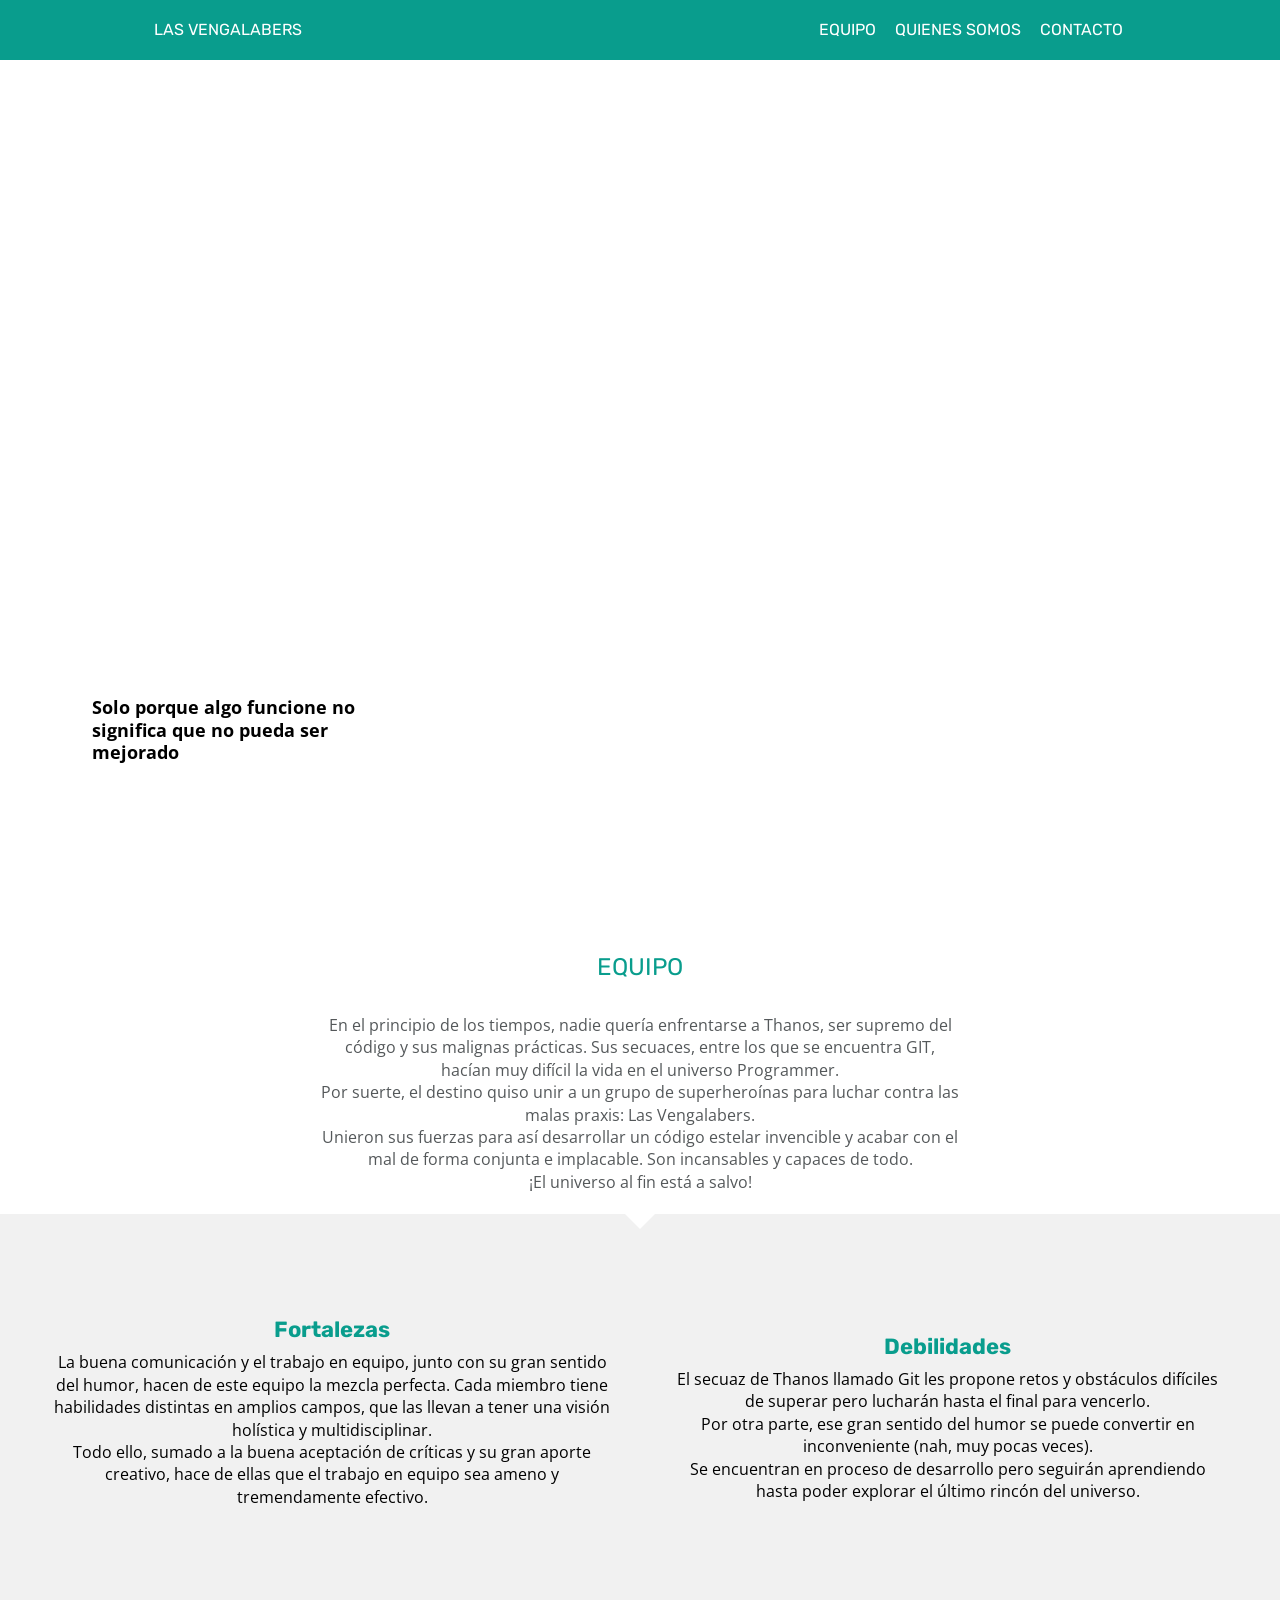
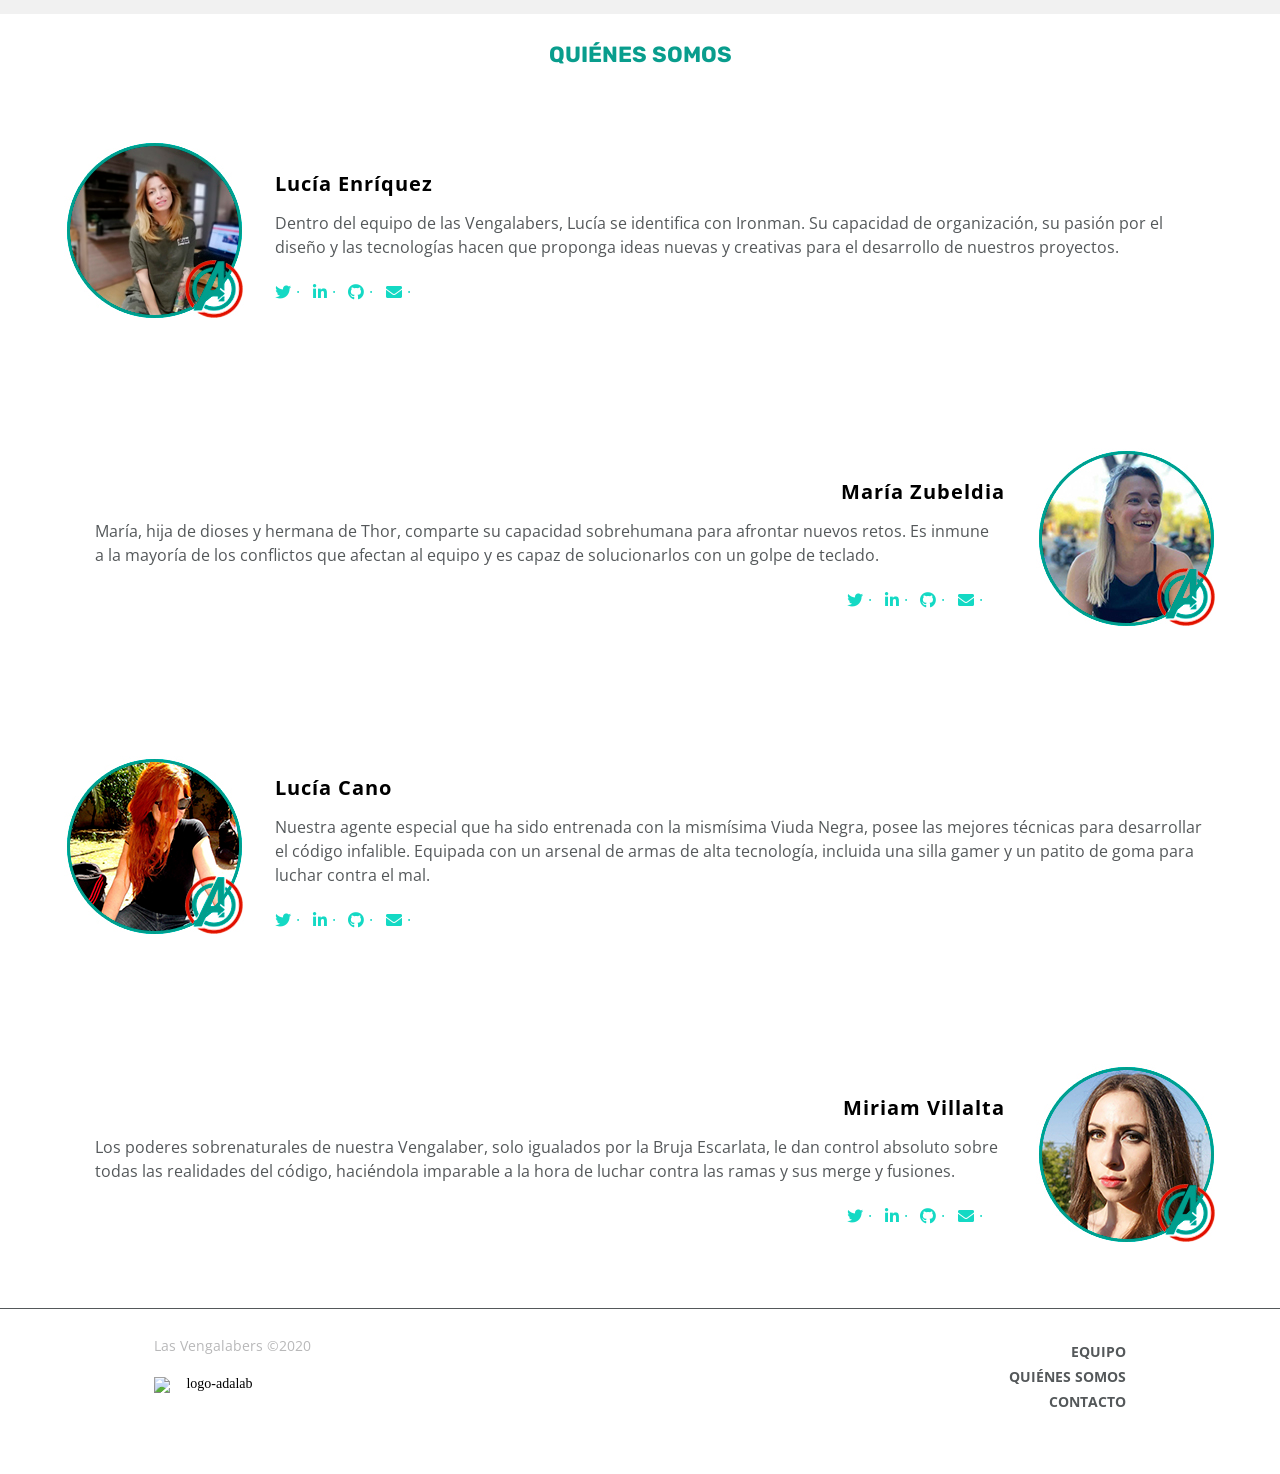
==== commit 43815a6c: "fix height in contact page for tablet version" ====
--- a/docs/index.html
+++ b/docs/index.html
@@ -14,7 +14,7 @@
   <body>
     <header class="header">
       <div class="header-name">
-        <h1>las vengalabers</h1>
+        <h1>Las Vengalabers</h1>
       </div>
 
       <nav class="menu">
--- a/docs/assets/css/main.css
+++ b/docs/assets/css/main.css
@@ -1 +1 @@
-html,body,div,span,applet,object,iframe,h1,h2,h3,h4,h5,h6,p,blockquote,pre,a,abbr,acronym,address,big,cite,code,del,dfn,em,img,ins,kbd,q,s,samp,small,strike,strong,sub,sup,tt,var,b,u,i,center,dl,dt,dd,ol,ul,li,fieldset,form,label,legend,table,caption,tbody,tfoot,thead,tr,th,td,article,aside,canvas,details,embed,figure,figcaption,footer,header,hgroup,menu,nav,output,ruby,section,summary,time,mark,audio,video{margin:0;padding:0;border:0;font-size:100%;font:inherit;vertical-align:baseline}article,aside,details,figcaption,figure,footer,header,hgroup,menu,nav,section{display:block}body{line-height:1}ol,ul{list-style:none}blockquote,q{quotes:none}blockquote:before,blockquote:after,q:before,q:after{content:"";content:none}table{border-collapse:collapse;border-spacing:0}*{box-sizing:border-box}body{max-width:100vw}html{scroll-behavior:smooth}body{max-width:100vw}input{-webkit-appearance:none;-moz-appearance:none;appearance:none}button,input,select,textarea{font-family:inherit;font-size:100%}.hero-container{width:70%}.hero-container .hero-container__image{background:url(../images/contacto.jpg);background-size:cover;background-image:no-repeat;height:300px;width:100vw}.container{width:100vw;display:flex;flex-direction:column;justify-content:center;align-items:center;padding-left:15px;padding-right:15px;padding-top:35px;padding-bottom:10px}.container .container-contact__title{text-transform:uppercase;color:#099d8d}.form-container{font-family:"Open Sans",sans-serif;line-height:24px;display:flex;flex-direction:column;flex-wrap:wrap;justify-content:center;align-items:right;padding-left:15px;padding-right:15px;padding-bottom:30px}.form-container .mandatory{display:block;margin-bottom:50px;align-self:center;font-size:13px}.form-container .label{padding-top:5px;padding-bottom:10px}.form-container .label .email-box{font-weight:bold}.form-container .label :active,.form-container .label :hover{outline-color:#14d9c4;border:solid #14d9c4}.form-container .submit{margin-top:25px;background-color:#099d8d;color:#fff;text-transform:uppercase;font-weight:bold;border-radius:4px}.form-container .submit:hover{background-color:#14d9c4;cursor:pointer}.form-container .input-box{width:100%;height:45px;display:block;border:solid 1px #b8b8b9}.form-container .mandatory_star{color:#14d9c4;background-color:transparent}@media (min-width: 768px){.hero-container .hero-container__image{background:url(../images/contacto_tablet.jpg);background-size:cover;background-image:no-repeat}.form-container{display:flex;justify-content:center;align-content:center}.form-container .input-box.submit{width:150px;align-self:flex-end}}.code{font-size:16px;background:#d8d8d8;padding:0 5px;border-radius:5px}.link__adalab:hover{background-color:#099d8d;color:#fff}.link__github:hover{background-color:#CCC;color:#000}.header{position:fixed;width:100vw;z-index:2;display:flex;flex-direction:column;align-items:center}.header .header-name{height:60px;width:100%;background-color:#099d8d;color:#fff;text-transform:uppercase;display:flex;justify-content:center;align-items:center;font-family:"Rubik",sans-serif}.header .menu{height:45px;background-color:#14d9c4;width:100%;display:flex;align-items:center;justify-content:space-around;text-transform:uppercase}.menu .header-link{text-decoration:none;color:#fff;font-family:"Rubik",sans-serif}@media (min-width: 768px){.header{position:fixed;z-index:2;display:flex;flex-direction:row;align-items:center;width:100vw;background-color:#099d8d;height:60px}.header .header-name{padding-left:12%;text-align:left;display:flex;justify-content:left}.header .menu{background-color:#099d8d;height:60px;display:flex;padding:right 26px;justify-content:center}.menu .header-link{padding-right:19px}}#container{box-sizing:content-box;display:flex;justify-content:center;align-items:center;flex-direction:column;width:100%;margin-bottom:100px;height:100vh;background:url(/assets/images/fondo_mobile.jpg) no-repeat center;background-size:cover}.slogan{width:320px;height:75px;background-color:#ffffff;font-family:"Open Sans",sans-serif;position:absolute;transform:translateY(305px);padding:0.75rem;font-weight:bold;font-size:18px;line-height:1.4rem}@media all and (min-width: 768px){#container{margin-bottom:35px;height:100vh;background:url(/assets/images/fondo_tablet.jpg) no-repeat center;background-size:cover}.slogan{transform:translate(-148px, 240px);background-color:#fff;background-color:rgba(255,255,255,0.7)}}@media all and (min-width: 1000px){#container{height:100vh;background:url(/assets/images/fondo_tablet.jpg) no-repeat center;background-size:cover}.slogan{transform:translate(-400px, 240px)}}#adalabers{box-sizing:border-box;display:flex;flex-direction:column;justify-content:center;align-items:center;padding-top:20px;scroll-margin-top:105px}.team__title{box-sizing:border-box;font-family:"Rubik",sans-serif;text-transform:uppercase;color:#14d9c4;text-align:center;font-size:1.5rem}@media all and (min-width: 768px){.team__title{color:#099d8d}}.team__text{box-sizing:border-box;background-color:#fff;text-align:center;font-family:"Open Sans",sans-serif;margin:15px;margin-bottom:20px;padding:20px;line-height:1.4rem;color:#54585a}@media all and (min-width: 768px){.team__text{width:678px;scroll-margin-top:90px}}@media all and (min-width: 1000px){.team__text{width:678px;height:200px}}.strenghts-container{box-sizing:border-box;font-family:"Open Sans",sans-serif;color:#000;background-color:#f1f1f1;line-height:1.4rem;display:flex;flex-direction:column;justify-content:space-evenly;text-align:center;position:relative;padding-left:12%;padding-right:12%;padding-top:1.8rem;padding-bottom:2.8rem}.strenghts-container .triangle{display:flex;justify-content:center;align-self:center;position:absolute;top:0;border-left:15px solid transparent;border-right:15px solid transparent;border-top:15px solid white}.strenghts-container .strenghts-wrapper{display:flex;flex-direction:column;margin-bottom:30px}.strenghts-container .strenghts-font-style{font-family:"Rubik",sans-serif;color:#099d8d;line-height:1.4rem;font-weight:bold;font-size:22px;padding:0.625rem}.strenghts-container .weaknesses-wrapper{box-sizing:border-box;display:flex;flex-direction:column}@media (min-width: 768px){.strenghts-container{flex-direction:row;justify-content:space-evenly;align-items:center;padding:1rem;height:20.81rem}.strenghts-wrapper{width:45%;margin:1.2rem}.weaknesses-wrapper{width:45%;margin:1.2rem}}@media (min-width: 1200px){.strenghts-container{height:25rem}}a{color:#14d9c4}.aboutus{text-align:center;padding-top:30px;scroll-margin-top:105px}.title{font-family:"Rubik",sans-serif;color:#099d8d;font-weight:bold;font-size:22px;padding-bottom:10px}.name{font-family:"Open Sans",sans-serif;font-size:20px;line-height:2.25;letter-spacing:1px;text-align:center;color:black;font-weight:bold}@media (min-width: 768px){.aboutus{scroll-margin-top:90px}.name{text-align:left;margin-left:31px}}.icons{padding-top:20px;width:127px;display:flex;justify-content:space-between;margin:0 auto}@media (min-width: 768px){.icons{text-align:left;margin:0 31px}.profile2{text-align:right;margin-left:0 31px}}.bio{padding:30px, 15px, 45px;font-family:"Open Sans",sans-serif;font-size:16px;line-height:1.5;letter-spacing:normal;text-align:center;color:#54585a;margin:5px}@media (min-width: 768px){.bio{text-align:left;margin-left:31px}.profile2.profile-info{text-align:right;margin-left:31px}}.profile{display:flex;flex-direction:column;justify-content:space-evenly;text-align:center;font-family:"Open Sans",sans-serif;padding:5%;position:relative;align-items:center}@media (min-width: 768px){.profile1{display:flex;flex-direction:row}.profile2{display:flex;flex-direction:row-reverse;margin-right:auto}.profile-info1{display:flex;flex-direction:column;align-items:flex-end;margin-right:31px}}.icons :link:after{content:".";position:absolute;margin-left:5px;margin-top:-5px}.footer{border-top:solid 1px;border-color:#54585a;margin-top:45px}.footer-container{margin-top:30px;text-align:center}.footer-container .footer-copy{margin:20px auto;color:#b8b8b9;font-family:"Open Sans",sans-serif}.footer-container .footer-list{text-transform:uppercase;margin-top:20px auto}.footer-list .link{text-decoration:none;text-align:center;color:#54585a;font-family:"Open Sans",sans-serif;line-height:1.43;font-weight:bold}.footer-container .footer-img{max-width:115.9px;max-height:45px;margin-top:30px}@media (min-width: 768px){.footer{height:166px;margin-top:0px;padding-bottom:60px;padding-left:12%;padding-right:12%}.footer-container{display:grid;grid-template-columns:1fr 1fr;grid-template-rows:1fr 1fr}.footer-container .footer-copy{grid-column:1/2;grid-row:1/2;text-align:start;margin:0px;padding:0px}.footer-container .footer-list{grid-column:2/3;grid-row:1/3;align-items:center;text-align:end;padding-left:50%}.footer-list .link{line-height:1.6}.footer-container .footer-img{grid-column:1/2;grid-row:2/2;margin:0}}@media (min-width: 1200px){.footer-container{font-size:14px}.footer-list .link{line-height:1.8}}
+html,body,div,span,applet,object,iframe,h1,h2,h3,h4,h5,h6,p,blockquote,pre,a,abbr,acronym,address,big,cite,code,del,dfn,em,img,ins,kbd,q,s,samp,small,strike,strong,sub,sup,tt,var,b,u,i,center,dl,dt,dd,ol,ul,li,fieldset,form,label,legend,table,caption,tbody,tfoot,thead,tr,th,td,article,aside,canvas,details,embed,figure,figcaption,footer,header,hgroup,menu,nav,output,ruby,section,summary,time,mark,audio,video{margin:0;padding:0;border:0;font-size:100%;font:inherit;vertical-align:baseline}article,aside,details,figcaption,figure,footer,header,hgroup,menu,nav,section{display:block}body{line-height:1}ol,ul{list-style:none}blockquote,q{quotes:none}blockquote:before,blockquote:after,q:before,q:after{content:"";content:none}table{border-collapse:collapse;border-spacing:0}*{box-sizing:border-box}body{max-width:100vw}html{scroll-behavior:smooth}body{max-width:100vw}input{-webkit-appearance:none;-moz-appearance:none;appearance:none}button,input,select,textarea{font-family:inherit;font-size:100%}.hero-container{height:300px;width:100vw;background:url(../images/contacto.jpg) no-repeat;background-size:cover;position:relative;top:80px}.container{width:100vw;display:flex;flex-direction:column;justify-content:center;align-items:center;padding-left:15px;padding-right:15px;padding-top:35px;padding-bottom:10px;margin-top:80px}.container .container-contact__title{text-transform:uppercase;color:#099d8d}.form-container{font-family:"Open Sans",sans-serif;line-height:24px;display:flex;flex-direction:column;flex-wrap:wrap;justify-content:center;align-items:right;padding-left:15px;padding-right:15px;padding-bottom:30px}.form-container .mandatory{display:block;margin-bottom:50px;align-self:center;font-size:13px}.form-container .label{padding-top:5px;padding-bottom:10px}.form-container .label .email-box{font-weight:bold}.form-container .label :active,.form-container .label :hover{outline-color:#14d9c4;border:solid #14d9c4}.form-container .submit{margin-top:25px;background-color:#099d8d;color:#fff;text-transform:uppercase;font-weight:bold;border-radius:4px}.form-container .submit:hover{background-color:#14d9c4;cursor:pointer}.form-container .input-box{width:100%;height:45px;display:block;border:solid 1px #b8b8b9}.form-container .mandatory_star{color:#14d9c4;background-color:transparent}@media (min-width: 768px){.hero-container{background:url(../images/contacto_tablet.jpg);background-size:cover;background-image:no-repeat;top:55px}.form-container{display:flex;justify-content:center;align-content:center}.form-container .input-box.submit{width:150px;align-self:flex-end}}@media (min-width: 1200px){.hero-container{background-color:black;background-position:right;top:60px}.form-container{display:flex;justify-content:center;align-content:center;margin-left:auto;margin-right:auto}.label{width:600px}.label-mail{width:395px}.label-phone{width:162px}.section-form-wrapper{display:flex;flex-direction:row;justify-content:space-between}}.code{font-size:16px;background:#d8d8d8;padding:0 5px;border-radius:5px}.link__adalab:hover{background-color:#099d8d;color:#fff}.link__github:hover{background-color:#CCC;color:#000}.header{position:fixed;width:100vw;z-index:2;display:flex;flex-direction:column;align-items:center}.header .header-name{height:60px;width:100%;background-color:#099d8d;color:#fff;text-transform:uppercase;display:flex;justify-content:center;align-items:center;font-family:"Rubik",sans-serif}.header .menu{height:45px;background-color:#14d9c4;width:100%;display:flex;align-items:center;justify-content:space-around;text-transform:uppercase}.menu .header-link{text-decoration:none;color:#fff;font-family:"Rubik",sans-serif}@media (min-width: 768px){.header{position:fixed;z-index:2;display:flex;flex-direction:row;align-items:center;width:100vw;background-color:#099d8d;height:60px}.header .header-name{padding-left:12%;text-align:left;display:flex;justify-content:left}.header .menu{background-color:#099d8d;height:60px;display:flex;padding:right 26px;justify-content:center}.menu .header-link{padding-right:19px}}#container{box-sizing:content-box;display:flex;justify-content:center;align-items:center;flex-direction:column;width:100%;margin-bottom:100px;height:100vh;background:url(/assets/images/fondo_mobile.jpg) no-repeat center;background-size:cover}.slogan{width:320px;height:75px;background-color:#ffffff;font-family:"Open Sans",sans-serif;position:absolute;transform:translateY(305px);padding:0.75rem;font-weight:bold;font-size:18px;line-height:1.4rem}@media all and (min-width: 768px){#container{margin-bottom:35px;height:100vh;background:url(/assets/images/fondo_tablet.jpg) no-repeat center;background-size:cover}.slogan{transform:translate(-148px, 240px);background-color:#fff;background-color:rgba(255,255,255,0.7)}}@media all and (min-width: 1000px){#container{height:100vh;background:url(/assets/images/fondo_tablet.jpg) no-repeat center;background-size:cover}.slogan{transform:translate(-400px, 240px)}}#adalabers{box-sizing:border-box;display:flex;flex-direction:column;justify-content:center;align-items:center;padding-top:20px;scroll-margin-top:105px}.team__title{box-sizing:border-box;font-family:"Rubik",sans-serif;text-transform:uppercase;color:#14d9c4;text-align:center;font-size:1.5rem}@media all and (min-width: 768px){.team__title{color:#099d8d}}.team__text{box-sizing:border-box;background-color:#fff;text-align:center;font-family:"Open Sans",sans-serif;margin:15px;margin-bottom:20px;padding:20px;line-height:1.4rem;color:#54585a}@media all and (min-width: 768px){.team__text{width:678px;scroll-margin-top:90px}}@media all and (min-width: 1000px){.team__text{width:678px;height:200px}}.strenghts-container{box-sizing:border-box;font-family:"Open Sans",sans-serif;color:#000;background-color:#f1f1f1;line-height:1.4rem;display:flex;flex-direction:column;justify-content:space-evenly;text-align:center;position:relative;padding-left:12%;padding-right:12%;padding-top:1.8rem;padding-bottom:2.8rem}.strenghts-container .triangle{display:flex;justify-content:center;align-self:center;position:absolute;top:0;border-left:15px solid transparent;border-right:15px solid transparent;border-top:15px solid white}.strenghts-container .strenghts-wrapper{display:flex;flex-direction:column;margin-bottom:30px}.strenghts-container .strenghts-font-style{font-family:"Rubik",sans-serif;color:#099d8d;line-height:1.4rem;font-weight:bold;font-size:22px;padding:0.625rem}.strenghts-container .weaknesses-wrapper{box-sizing:border-box;display:flex;flex-direction:column}@media (min-width: 768px){.strenghts-container{flex-direction:row;justify-content:space-evenly;align-items:center;padding:1rem;height:20.81rem}.strenghts-wrapper{width:45%;margin:1.2rem}.weaknesses-wrapper{width:45%;margin:1.2rem}}@media (min-width: 1200px){.strenghts-container{height:25rem}}a{color:#14d9c4}.aboutus{text-align:center;padding-top:30px;scroll-margin-top:105px}.title{font-family:"Rubik",sans-serif;color:#099d8d;font-weight:bold;font-size:22px;padding-bottom:10px}.name{font-family:"Open Sans",sans-serif;font-size:20px;line-height:2.25;letter-spacing:1px;text-align:center;color:black;font-weight:bold}@media (min-width: 768px){.aboutus{scroll-margin-top:90px}.name{text-align:left;margin-left:31px}}.icons{padding-top:20px;width:127px;display:flex;justify-content:space-between;margin:0 auto}@media (min-width: 768px){.icons{text-align:left;margin:0 31px}.profile2{text-align:right;margin-left:0 31px}}.bio{padding:30px, 15px, 45px;font-family:"Open Sans",sans-serif;font-size:16px;line-height:1.5;letter-spacing:normal;text-align:center;color:#54585a;margin:5px}@media (min-width: 768px){.bio{text-align:left;margin-left:31px}.profile2.profile-info{text-align:right;margin-left:31px}}.profile{display:flex;flex-direction:column;justify-content:space-evenly;text-align:center;font-family:"Open Sans",sans-serif;padding:5%;position:relative;align-items:center}@media (min-width: 768px){.profile1{display:flex;flex-direction:row}.profile2{display:flex;flex-direction:row-reverse;margin-right:auto}.profile-info1{display:flex;flex-direction:column;align-items:flex-end;margin-right:31px}}.icons :link:after{content:".";position:absolute;margin-left:5px;margin-top:-5px}.footer{border-top:solid 1px;border-color:#54585a;margin-top:45px}.footer-container{margin-top:30px;text-align:center}.footer-container .footer-copy{margin:20px auto;color:#b8b8b9;font-family:"Open Sans",sans-serif}.footer-container .footer-list{text-transform:uppercase;margin-top:20px auto}.footer-list .link{text-decoration:none;text-align:center;color:#54585a;font-family:"Open Sans",sans-serif;line-height:1.43;font-weight:bold}.footer-container .footer-img{max-width:115.9px;max-height:45px;margin-top:30px}@media (min-width: 768px){.footer{height:166px;margin-top:0px;padding-bottom:60px;padding-left:12%;padding-right:12%}.footer-container{display:grid;grid-template-columns:1fr 1fr;grid-template-rows:1fr 1fr}.footer-container .footer-copy{grid-column:1/2;grid-row:1/2;text-align:start;margin:0px;padding:0px}.footer-container .footer-list{grid-column:2/3;grid-row:1/3;align-items:center;text-align:end;padding-left:50%}.footer-list .link{line-height:1.6}.footer-container .footer-img{grid-column:1/2;grid-row:2/2;margin:0}}@media (min-width: 1200px){.footer-container{font-size:14px}.footer-list .link{line-height:1.8}}
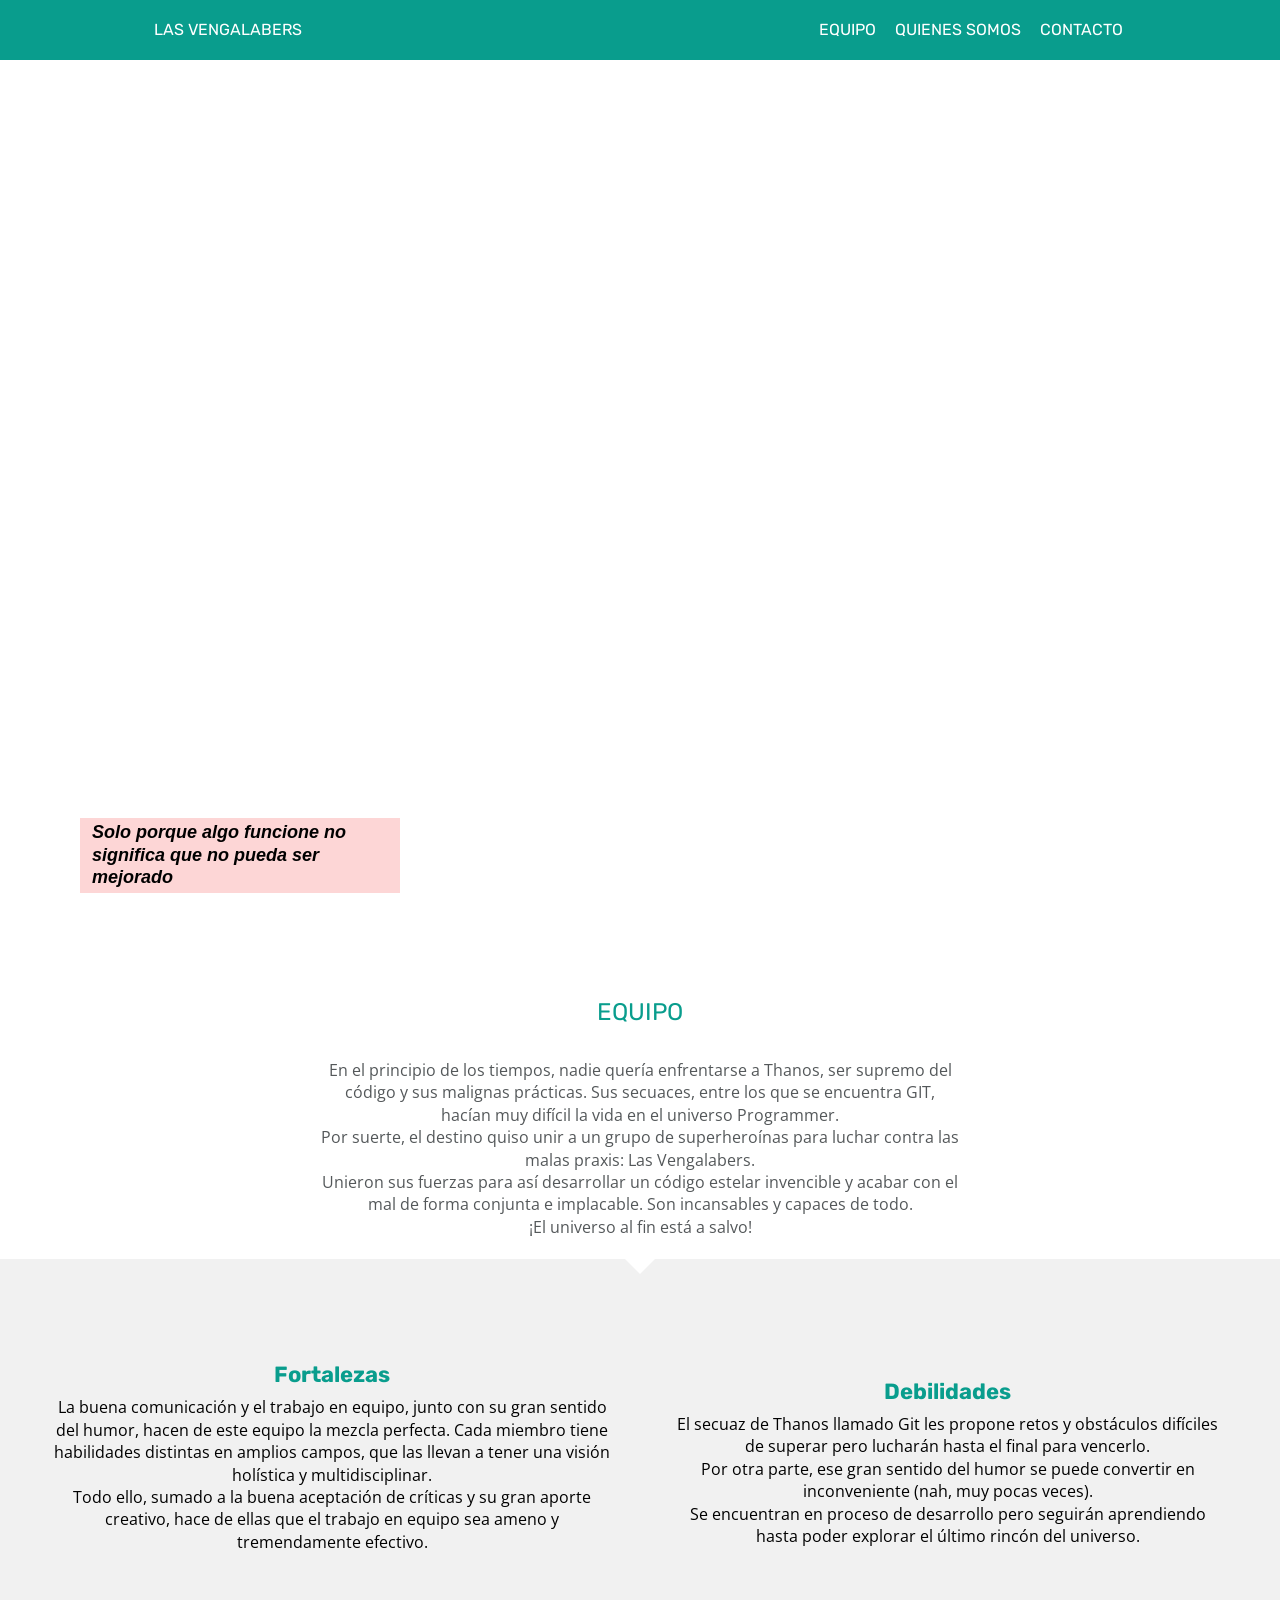
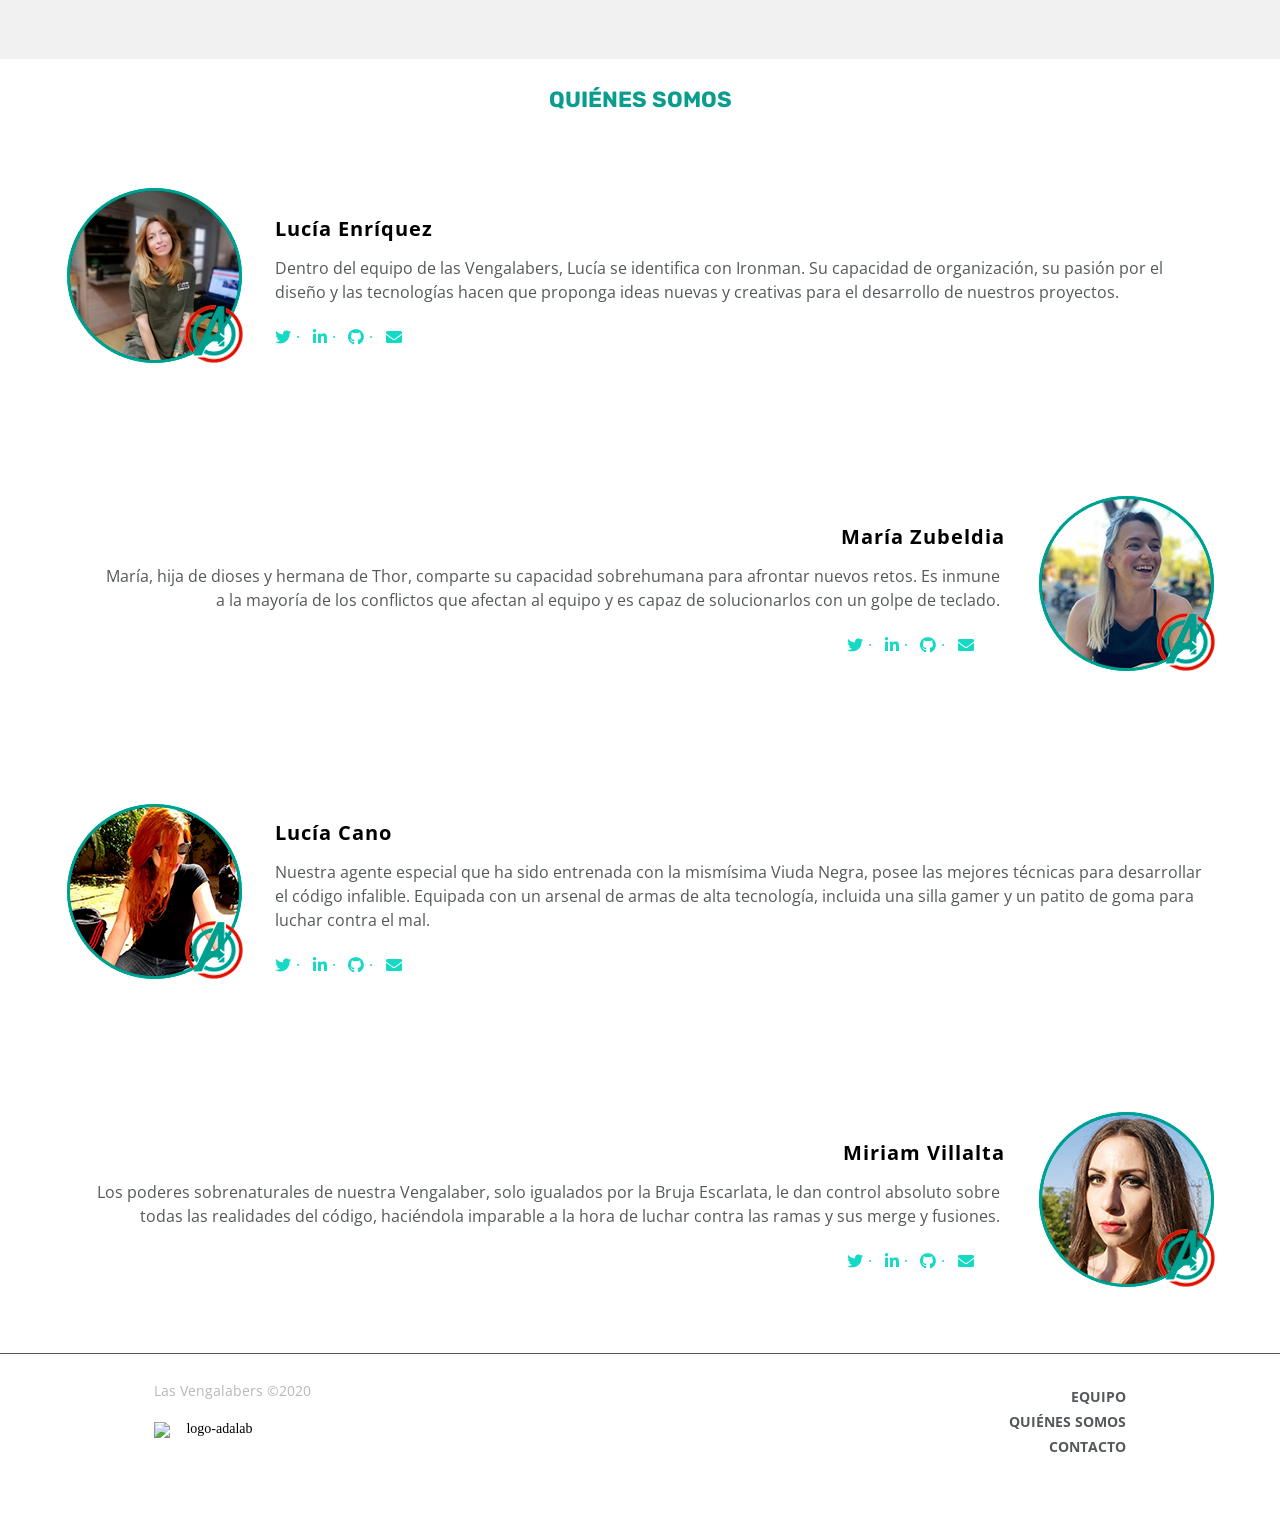
==== commit 954e1df2: "upload final version" ====
--- a/docs/index.html
+++ b/docs/index.html
@@ -27,12 +27,10 @@
     <main class="main-container">
         <section>
           <section id="container">
-              
-              
-              <div class="container slogan">
-                Solo porque algo funcione no significa que no pueda ser mejorado 
-              </div>
-            </section>
+            <div class="container slogan">
+              Solo porque algo funcione no significa que no pueda ser mejorado
+            </div>
+          </section>
         </section>
 
         <section>
--- a/docs/assets/css/main.css
+++ b/docs/assets/css/main.css
@@ -1 +1 @@
-html,body,div,span,applet,object,iframe,h1,h2,h3,h4,h5,h6,p,blockquote,pre,a,abbr,acronym,address,big,cite,code,del,dfn,em,img,ins,kbd,q,s,samp,small,strike,strong,sub,sup,tt,var,b,u,i,center,dl,dt,dd,ol,ul,li,fieldset,form,label,legend,table,caption,tbody,tfoot,thead,tr,th,td,article,aside,canvas,details,embed,figure,figcaption,footer,header,hgroup,menu,nav,output,ruby,section,summary,time,mark,audio,video{margin:0;padding:0;border:0;font-size:100%;font:inherit;vertical-align:baseline}article,aside,details,figcaption,figure,footer,header,hgroup,menu,nav,section{display:block}body{line-height:1}ol,ul{list-style:none}blockquote,q{quotes:none}blockquote:before,blockquote:after,q:before,q:after{content:"";content:none}table{border-collapse:collapse;border-spacing:0}*{box-sizing:border-box}body{max-width:100vw}html{scroll-behavior:smooth}body{max-width:100vw}input{-webkit-appearance:none;-moz-appearance:none;appearance:none}button,input,select,textarea{font-family:inherit;font-size:100%}.hero-container{height:300px;width:100vw;background:url(../images/contacto.jpg) no-repeat;background-size:cover;position:relative;top:80px}.container{width:100vw;display:flex;flex-direction:column;justify-content:center;align-items:center;padding-left:15px;padding-right:15px;padding-top:35px;padding-bottom:10px;margin-top:80px}.container .container-contact__title{text-transform:uppercase;color:#099d8d}.form-container{font-family:"Open Sans",sans-serif;line-height:24px;display:flex;flex-direction:column;flex-wrap:wrap;justify-content:center;align-items:right;padding-left:15px;padding-right:15px;padding-bottom:30px}.form-container .mandatory{display:block;margin-bottom:50px;align-self:center;font-size:13px}.form-container .label{padding-top:5px;padding-bottom:10px}.form-container .label .email-box{font-weight:bold}.form-container .label :active,.form-container .label :hover{outline-color:#14d9c4;border:solid #14d9c4}.form-container .submit{margin-top:25px;background-color:#099d8d;color:#fff;text-transform:uppercase;font-weight:bold;border-radius:4px}.form-container .submit:hover{background-color:#14d9c4;cursor:pointer}.form-container .input-box{width:100%;height:45px;display:block;border:solid 1px #b8b8b9}.form-container .mandatory_star{color:#14d9c4;background-color:transparent}@media (min-width: 768px){.hero-container{background:url(../images/contacto_tablet.jpg);background-size:cover;background-image:no-repeat;top:55px}.form-container{display:flex;justify-content:center;align-content:center}.form-container .input-box.submit{width:150px;align-self:flex-end}}@media (min-width: 1200px){.hero-container{background-color:black;background-position:right;top:60px}.form-container{display:flex;justify-content:center;align-content:center;margin-left:auto;margin-right:auto}.label{width:600px}.label-mail{width:395px}.label-phone{width:162px}.section-form-wrapper{display:flex;flex-direction:row;justify-content:space-between}}.code{font-size:16px;background:#d8d8d8;padding:0 5px;border-radius:5px}.link__adalab:hover{background-color:#099d8d;color:#fff}.link__github:hover{background-color:#CCC;color:#000}.header{position:fixed;width:100vw;z-index:2;display:flex;flex-direction:column;align-items:center}.header .header-name{height:60px;width:100%;background-color:#099d8d;color:#fff;text-transform:uppercase;display:flex;justify-content:center;align-items:center;font-family:"Rubik",sans-serif}.header .menu{height:45px;background-color:#14d9c4;width:100%;display:flex;align-items:center;justify-content:space-around;text-transform:uppercase}.menu .header-link{text-decoration:none;color:#fff;font-family:"Rubik",sans-serif}@media (min-width: 768px){.header{position:fixed;z-index:2;display:flex;flex-direction:row;align-items:center;width:100vw;background-color:#099d8d;height:60px}.header .header-name{padding-left:12%;text-align:left;display:flex;justify-content:left}.header .menu{background-color:#099d8d;height:60px;display:flex;padding:right 26px;justify-content:center}.menu .header-link{padding-right:19px}}#container{box-sizing:content-box;display:flex;justify-content:center;align-items:center;flex-direction:column;width:100%;margin-bottom:100px;height:100vh;background:url(/assets/images/fondo_mobile.jpg) no-repeat center;background-size:cover}.slogan{width:320px;height:75px;background-color:#ffffff;font-family:"Open Sans",sans-serif;position:absolute;transform:translateY(305px);padding:0.75rem;font-weight:bold;font-size:18px;line-height:1.4rem}@media all and (min-width: 768px){#container{margin-bottom:35px;height:100vh;background:url(/assets/images/fondo_tablet.jpg) no-repeat center;background-size:cover}.slogan{transform:translate(-148px, 240px);background-color:#fff;background-color:rgba(255,255,255,0.7)}}@media all and (min-width: 1000px){#container{height:100vh;background:url(/assets/images/fondo_tablet.jpg) no-repeat center;background-size:cover}.slogan{transform:translate(-400px, 240px)}}#adalabers{box-sizing:border-box;display:flex;flex-direction:column;justify-content:center;align-items:center;padding-top:20px;scroll-margin-top:105px}.team__title{box-sizing:border-box;font-family:"Rubik",sans-serif;text-transform:uppercase;color:#14d9c4;text-align:center;font-size:1.5rem}@media all and (min-width: 768px){.team__title{color:#099d8d}}.team__text{box-sizing:border-box;background-color:#fff;text-align:center;font-family:"Open Sans",sans-serif;margin:15px;margin-bottom:20px;padding:20px;line-height:1.4rem;color:#54585a}@media all and (min-width: 768px){.team__text{width:678px;scroll-margin-top:90px}}@media all and (min-width: 1000px){.team__text{width:678px;height:200px}}.strenghts-container{box-sizing:border-box;font-family:"Open Sans",sans-serif;color:#000;background-color:#f1f1f1;line-height:1.4rem;display:flex;flex-direction:column;justify-content:space-evenly;text-align:center;position:relative;padding-left:12%;padding-right:12%;padding-top:1.8rem;padding-bottom:2.8rem}.strenghts-container .triangle{display:flex;justify-content:center;align-self:center;position:absolute;top:0;border-left:15px solid transparent;border-right:15px solid transparent;border-top:15px solid white}.strenghts-container .strenghts-wrapper{display:flex;flex-direction:column;margin-bottom:30px}.strenghts-container .strenghts-font-style{font-family:"Rubik",sans-serif;color:#099d8d;line-height:1.4rem;font-weight:bold;font-size:22px;padding:0.625rem}.strenghts-container .weaknesses-wrapper{box-sizing:border-box;display:flex;flex-direction:column}@media (min-width: 768px){.strenghts-container{flex-direction:row;justify-content:space-evenly;align-items:center;padding:1rem;height:20.81rem}.strenghts-wrapper{width:45%;margin:1.2rem}.weaknesses-wrapper{width:45%;margin:1.2rem}}@media (min-width: 1200px){.strenghts-container{height:25rem}}a{color:#14d9c4}.aboutus{text-align:center;padding-top:30px;scroll-margin-top:105px}.title{font-family:"Rubik",sans-serif;color:#099d8d;font-weight:bold;font-size:22px;padding-bottom:10px}.name{font-family:"Open Sans",sans-serif;font-size:20px;line-height:2.25;letter-spacing:1px;text-align:center;color:black;font-weight:bold}@media (min-width: 768px){.aboutus{scroll-margin-top:90px}.name{text-align:left;margin-left:31px}}.icons{padding-top:20px;width:127px;display:flex;justify-content:space-between;margin:0 auto}@media (min-width: 768px){.icons{text-align:left;margin:0 31px}.profile2{text-align:right;margin-left:0 31px}}.bio{padding:30px, 15px, 45px;font-family:"Open Sans",sans-serif;font-size:16px;line-height:1.5;letter-spacing:normal;text-align:center;color:#54585a;margin:5px}@media (min-width: 768px){.bio{text-align:left;margin-left:31px}.profile2.profile-info{text-align:right;margin-left:31px}}.profile{display:flex;flex-direction:column;justify-content:space-evenly;text-align:center;font-family:"Open Sans",sans-serif;padding:5%;position:relative;align-items:center}@media (min-width: 768px){.profile1{display:flex;flex-direction:row}.profile2{display:flex;flex-direction:row-reverse;margin-right:auto}.profile-info1{display:flex;flex-direction:column;align-items:flex-end;margin-right:31px}}.icons :link:after{content:".";position:absolute;margin-left:5px;margin-top:-5px}.footer{border-top:solid 1px;border-color:#54585a;margin-top:45px}.footer-container{margin-top:30px;text-align:center}.footer-container .footer-copy{margin:20px auto;color:#b8b8b9;font-family:"Open Sans",sans-serif}.footer-container .footer-list{text-transform:uppercase;margin-top:20px auto}.footer-list .link{text-decoration:none;text-align:center;color:#54585a;font-family:"Open Sans",sans-serif;line-height:1.43;font-weight:bold}.footer-container .footer-img{max-width:115.9px;max-height:45px;margin-top:30px}@media (min-width: 768px){.footer{height:166px;margin-top:0px;padding-bottom:60px;padding-left:12%;padding-right:12%}.footer-container{display:grid;grid-template-columns:1fr 1fr;grid-template-rows:1fr 1fr}.footer-container .footer-copy{grid-column:1/2;grid-row:1/2;text-align:start;margin:0px;padding:0px}.footer-container .footer-list{grid-column:2/3;grid-row:1/3;align-items:center;text-align:end;padding-left:50%}.footer-list .link{line-height:1.6}.footer-container .footer-img{grid-column:1/2;grid-row:2/2;margin:0}}@media (min-width: 1200px){.footer-container{font-size:14px}.footer-list .link{line-height:1.8}}
+html,body,div,span,applet,object,iframe,h1,h2,h3,h4,h5,h6,p,blockquote,pre,a,abbr,acronym,address,big,cite,code,del,dfn,em,img,ins,kbd,q,s,samp,small,strike,strong,sub,sup,tt,var,b,u,i,center,dl,dt,dd,ol,ul,li,fieldset,form,label,legend,table,caption,tbody,tfoot,thead,tr,th,td,article,aside,canvas,details,embed,figure,figcaption,footer,header,hgroup,menu,nav,output,ruby,section,summary,time,mark,audio,video{margin:0;padding:0;border:0;font-size:100%;font:inherit;vertical-align:baseline}article,aside,details,figcaption,figure,footer,header,hgroup,menu,nav,section{display:block}body{line-height:1}ol,ul{list-style:none}blockquote,q{quotes:none}blockquote:before,blockquote:after,q:before,q:after{content:"";content:none}table{border-collapse:collapse;border-spacing:0}*{box-sizing:border-box}body{max-width:100vw}html{scroll-behavior:smooth}body{max-width:100vw}input{-webkit-appearance:none;-moz-appearance:none;appearance:none}button,input,select,textarea{font-family:inherit;font-size:100%}.hero-container{height:300px;width:100vw;background:url(../images/contacto.jpg) no-repeat;background-size:cover;position:relative;top:80px}.container{width:100vw;display:flex;flex-direction:column;justify-content:center;align-items:center;padding-left:15px;padding-right:15px;padding-top:35px;padding-bottom:10px;margin-top:80px}.container .container-contact__title{text-transform:uppercase;color:#099d8d}.form-container{font-family:"Open Sans",sans-serif;line-height:24px;display:flex;flex-direction:column;flex-wrap:wrap;justify-content:center;align-items:right;padding-left:15px;padding-right:15px;padding-bottom:30px}.form-container .mandatory{display:block;margin-bottom:50px;align-self:center;font-size:13px}.form-container .label{padding-top:5px;padding-bottom:10px}.form-container .label .email-box{font-weight:bold}.form-container .label :active,.form-container .label :hover{outline-color:#14d9c4;border:solid #14d9c4}.form-container .submit{margin-top:25px;background-color:#099d8d;color:#fff;text-transform:uppercase;font-weight:bold;border-radius:4px}.form-container .submit:hover{background-color:#14d9c4;cursor:pointer}.form-container .input-box{width:100%;height:45px;display:block;border:solid 1px #b8b8b9}.form-container .label-message .message-box{height:105px;display:inline-block;justify-:start}.form-container .mandatory_star{color:#14d9c4;background-color:transparent}@media (min-width: 768px){.hero-container{background:url(../images/contacto_tablet.jpg);background-size:cover;background-image:no-repeat;top:55px}.container__item .team__text{height:80px;width:440px}.form-container{display:flex;justify-content:center;align-content:center}.form-container .input-box.submit{width:150px;align-self:flex-end}}@media (min-width: 1200px){.container{height:220px}.hero-container{background-color:black;background-position:right;top:60px}.form-container{display:flex;justify-content:center;align-content:center;margin-left:auto;margin-right:auto}.label{width:600px}.label-mail{width:395px}.label-phone{width:162px}.section-form-wrapper{display:flex;flex-direction:row;justify-content:space-between}}.code{font-size:16px;background:#d8d8d8;padding:0 5px;border-radius:5px}.link__adalab:hover{background-color:#099d8d;color:#fff}.link__github:hover{background-color:#CCC;color:#000}.header{position:fixed;width:100vw;z-index:2;display:flex;flex-direction:column;align-items:center}.header .header-name{height:60px;width:100%;background-color:#099d8d;color:#fff;text-transform:uppercase;display:flex;justify-content:center;align-items:center;font-family:"Rubik",sans-serif}.header .menu{height:45px;background-color:#14d9c4;width:100%;display:flex;align-items:center;justify-content:space-around;text-transform:uppercase}.menu .header-link{text-decoration:none;color:#fff;font-family:"Rubik",sans-serif}@media (min-width: 768px){.header{position:fixed;z-index:2;display:flex;flex-direction:row;align-items:center;width:100vw;background-color:#099d8d;height:60px}.header .header-name{padding-left:12%;text-align:left;display:flex;justify-content:left}.header .menu{background-color:#099d8d;height:60px;display:flex;padding:right 26px;justify-content:center}.menu .header-link{padding-right:19px}}#container{box-sizing:content-box;display:flex;justify-content:center;align-items:center;flex-direction:column;width:100%;margin-bottom:100px;height:100vh;background:url(/assets/images/fondo_mobile.jpg) no-repeat center;background-size:cover}.slogan{width:320px;height:75px;background-color:#ffffff;font-family:"Open Sans",sans-serif;position:absolute;transform:translateY(305px);padding:0.75rem;font-weight:bold;font-size:18px;line-height:1.4rem}@media all and (min-width: 768px){#container{height:100vh;background:url(/assets/images/fondo_tablet.jpg) no-repeat center;transform:translate(0, -35px);margin-bottom:0}.slogan{transform:translate(-178px, 210px);background-color:#fff;background-color:rgba(252,197,197,0.7);font-style:italic}}@media all and (min-width: 1000px){#container{height:100vh;background:url(/assets/images/fondo_tablet.jpg) no-repeat center;background-size:cover;transform:translate(0, 60px)}.slogan{transform:translate(-400px, 305px)}}#adalabers{box-sizing:border-box;display:flex;flex-direction:column;justify-content:center;align-items:center;scroll-margin-top:105px;margin-top:100px}.team__title{box-sizing:border-box;font-family:"Rubik",sans-serif;text-transform:uppercase;color:#14d9c4;text-align:center;font-size:1.5rem}@media all and (min-width: 768px){.team__title{color:#099d8d}}.team__text{box-sizing:border-box;background-color:#fff;text-align:center;font-family:"Open Sans",sans-serif;margin:15px;margin-bottom:20px;padding:20px;line-height:1.4rem;color:#54585a}@media all and (min-width: 768px){.team__text{width:678px;scroll-margin-top:90px}}@media all and (min-width: 1000px){.team__text{width:678px;height:200px}}.strenghts-container{box-sizing:border-box;font-family:"Open Sans",sans-serif;color:#000;background-color:#f1f1f1;line-height:1.4rem;display:flex;flex-direction:column;justify-content:space-evenly;text-align:center;position:relative;padding-left:12%;padding-right:12%;padding-top:1.8rem;padding-bottom:2.8rem}.strenghts-container .triangle{display:flex;justify-content:center;align-self:center;position:absolute;top:0;border-left:15px solid transparent;border-right:15px solid transparent;border-top:15px solid white}.strenghts-container .strenghts-wrapper{display:flex;flex-direction:column;margin-bottom:30px}.strenghts-container .strenghts-font-style{font-family:"Rubik",sans-serif;color:#099d8d;line-height:1.4rem;font-weight:bold;font-size:22px;padding:0.625rem}.strenghts-container .weaknesses-wrapper{box-sizing:border-box;display:flex;flex-direction:column}@media (min-width: 768px){.strenghts-container{flex-direction:row;justify-content:space-evenly;align-items:center;padding:1rem;height:20.81rem}.strenghts-wrapper{width:45%;margin:1.2rem}.weaknesses-wrapper{width:45%;margin:1.2rem}}@media (min-width: 1200px){.strenghts-container{height:25rem}}a{color:#14d9c4}.aboutus{text-align:center;padding-top:30px;scroll-margin-top:105px}.title{font-family:"Rubik",sans-serif;color:#099d8d;font-weight:bold;font-size:22px;padding-bottom:10px}.name{font-family:"Open Sans",sans-serif;font-size:20px;line-height:2.25;letter-spacing:1px;text-align:center;color:black;font-weight:bold}@media (min-width: 768px){.aboutus{scroll-margin-top:90px}.name{text-align:left;margin-left:31px}}.icons{padding-top:20px;width:127px;display:flex;justify-content:space-between;margin:0 auto}@media (min-width: 768px){.icons{text-align:left;margin:0 31px}.profile2{text-align:right;margin-left:0 31px}}.bio{padding:30px, 15px, 45px;font-family:"Open Sans",sans-serif;font-size:16px;line-height:1.5;letter-spacing:normal;text-align:center;color:#54585a;margin:5px;margin-left:31px}@media (min-width: 768px){.profile1 .bio{text-align:left}.profile2 .bio{text-align:right}}.profile{display:flex;flex-direction:column;justify-content:space-evenly;text-align:center;font-family:"Open Sans",sans-serif;padding:5%;position:relative;align-items:center}@media (min-width: 768px){.profile1{display:flex;flex-direction:row}.profile2{display:flex;flex-direction:row-reverse;margin-right:auto}.profile-info1{display:flex;flex-direction:column;align-items:flex-end;margin-right:31px}}.icons :link:after{content:".";position:absolute;margin-left:5px;margin-top:-5px}.icons :link:last-child:after{content:""}.footer{border-top:solid 1px;border-color:#54585a;margin-top:45px}.footer-container{margin-top:30px;text-align:center}.footer-container .footer-copy{margin:20px auto;color:#b8b8b9;font-family:"Open Sans",sans-serif}.footer-container .footer-list{text-transform:uppercase;margin-top:20px auto}.footer-list .link{text-decoration:none;text-align:center;color:#54585a;font-family:"Open Sans",sans-serif;line-height:1.43;font-weight:bold}.footer-container .footer-img{max-width:115.9px;max-height:45px;margin-top:30px}@media (min-width: 768px){.footer{height:166px;margin-top:0px;padding-bottom:60px;padding-left:12%;padding-right:12%}.footer-container{display:grid;grid-template-columns:1fr 1fr;grid-template-rows:1fr 1fr}.footer-container .footer-copy{grid-column:1/2;grid-row:1/2;text-align:start;margin:0px;padding:0px}.footer-container .footer-list{grid-column:2/3;grid-row:1/3;align-items:center;text-align:end;padding-left:50%}.footer-list .link{line-height:1.6}.footer-container .footer-img{grid-column:1/2;grid-row:2/2;margin:0}}@media (min-width: 1200px){.footer-container{font-size:14px}.footer-list .link{line-height:1.8}}
